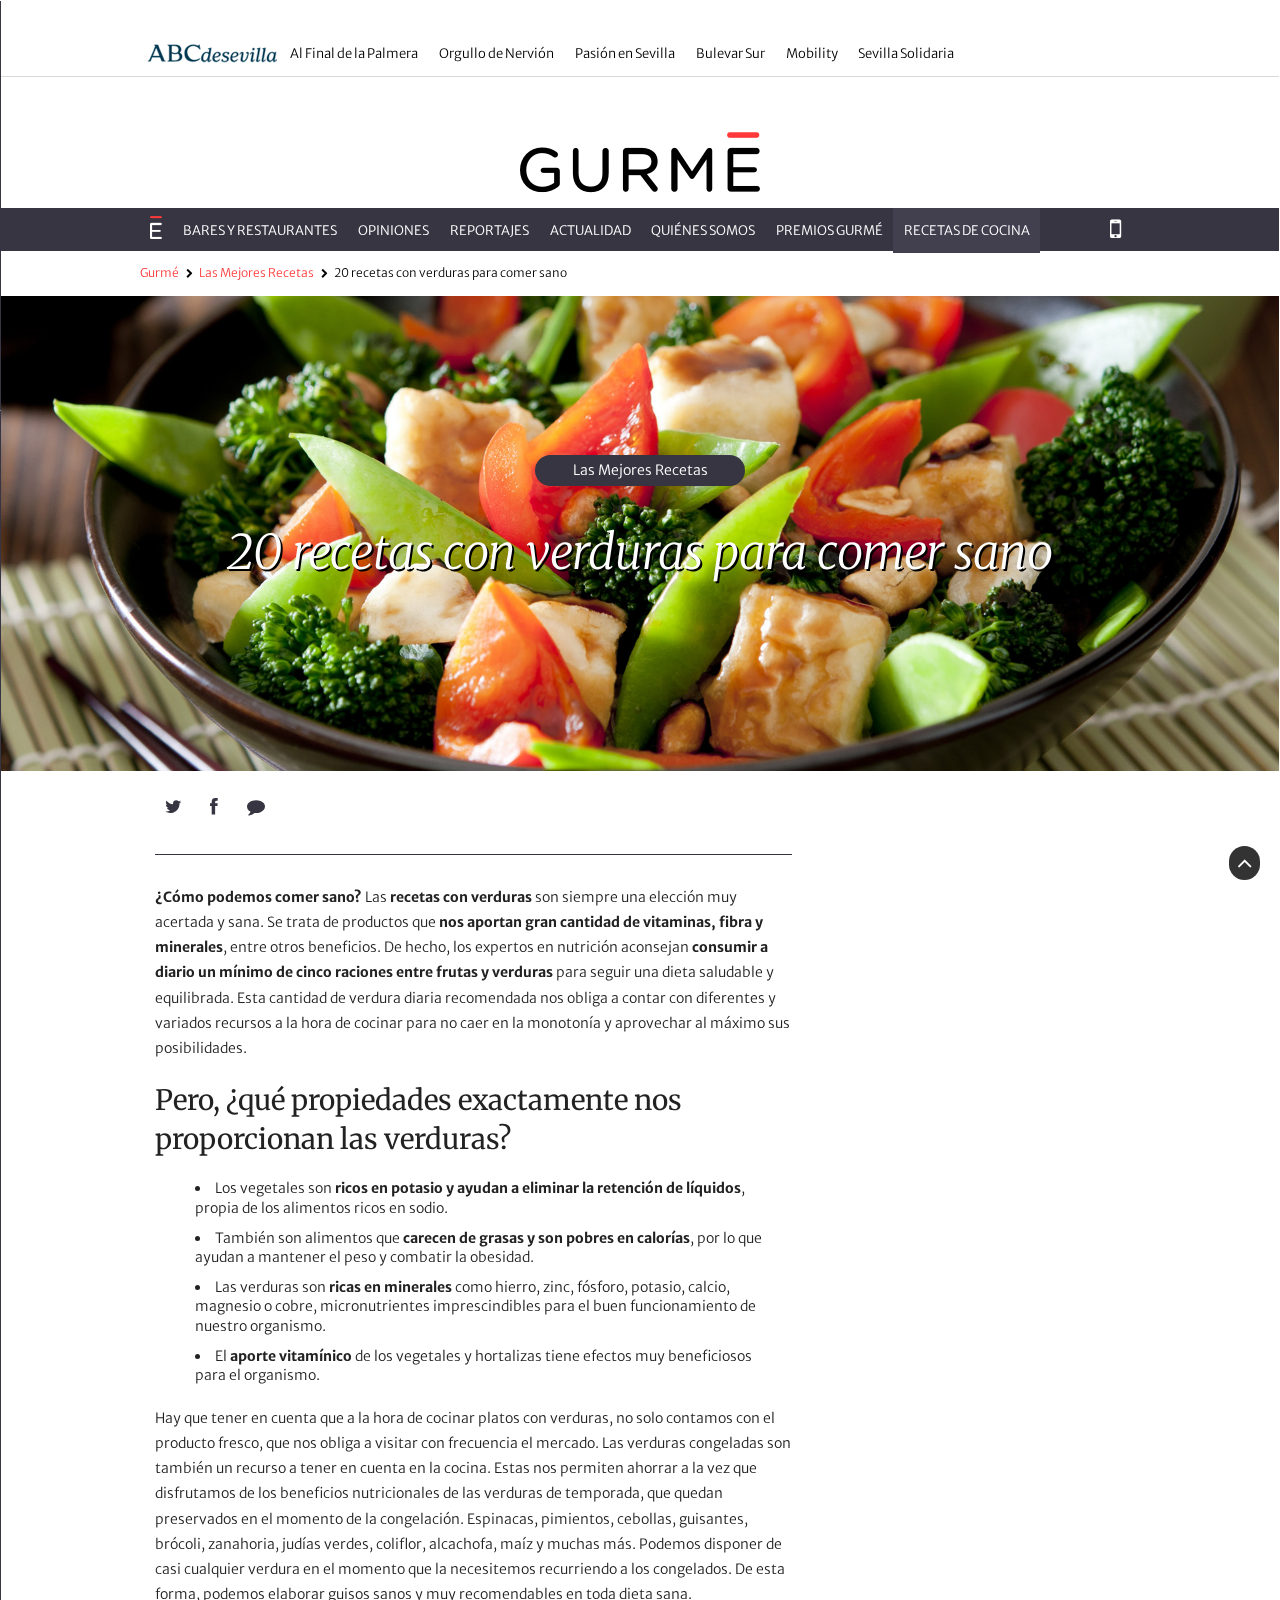
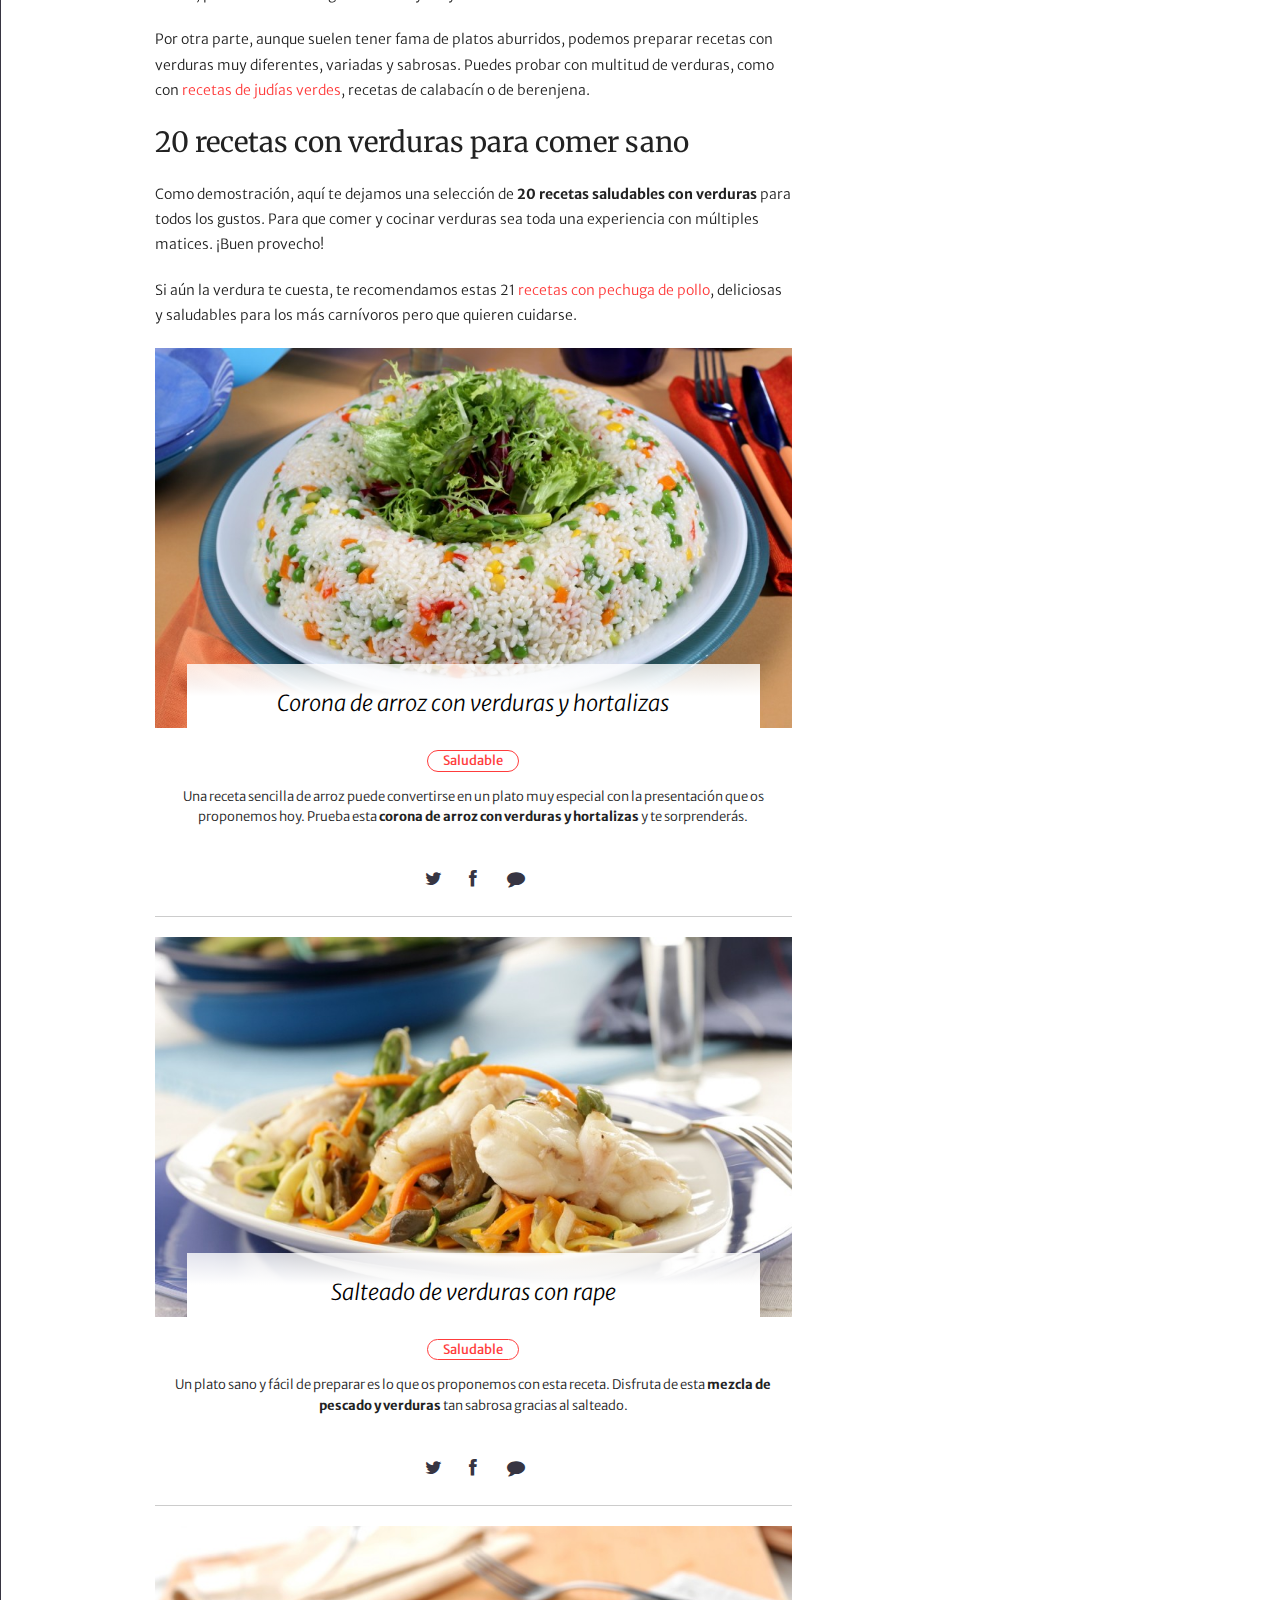
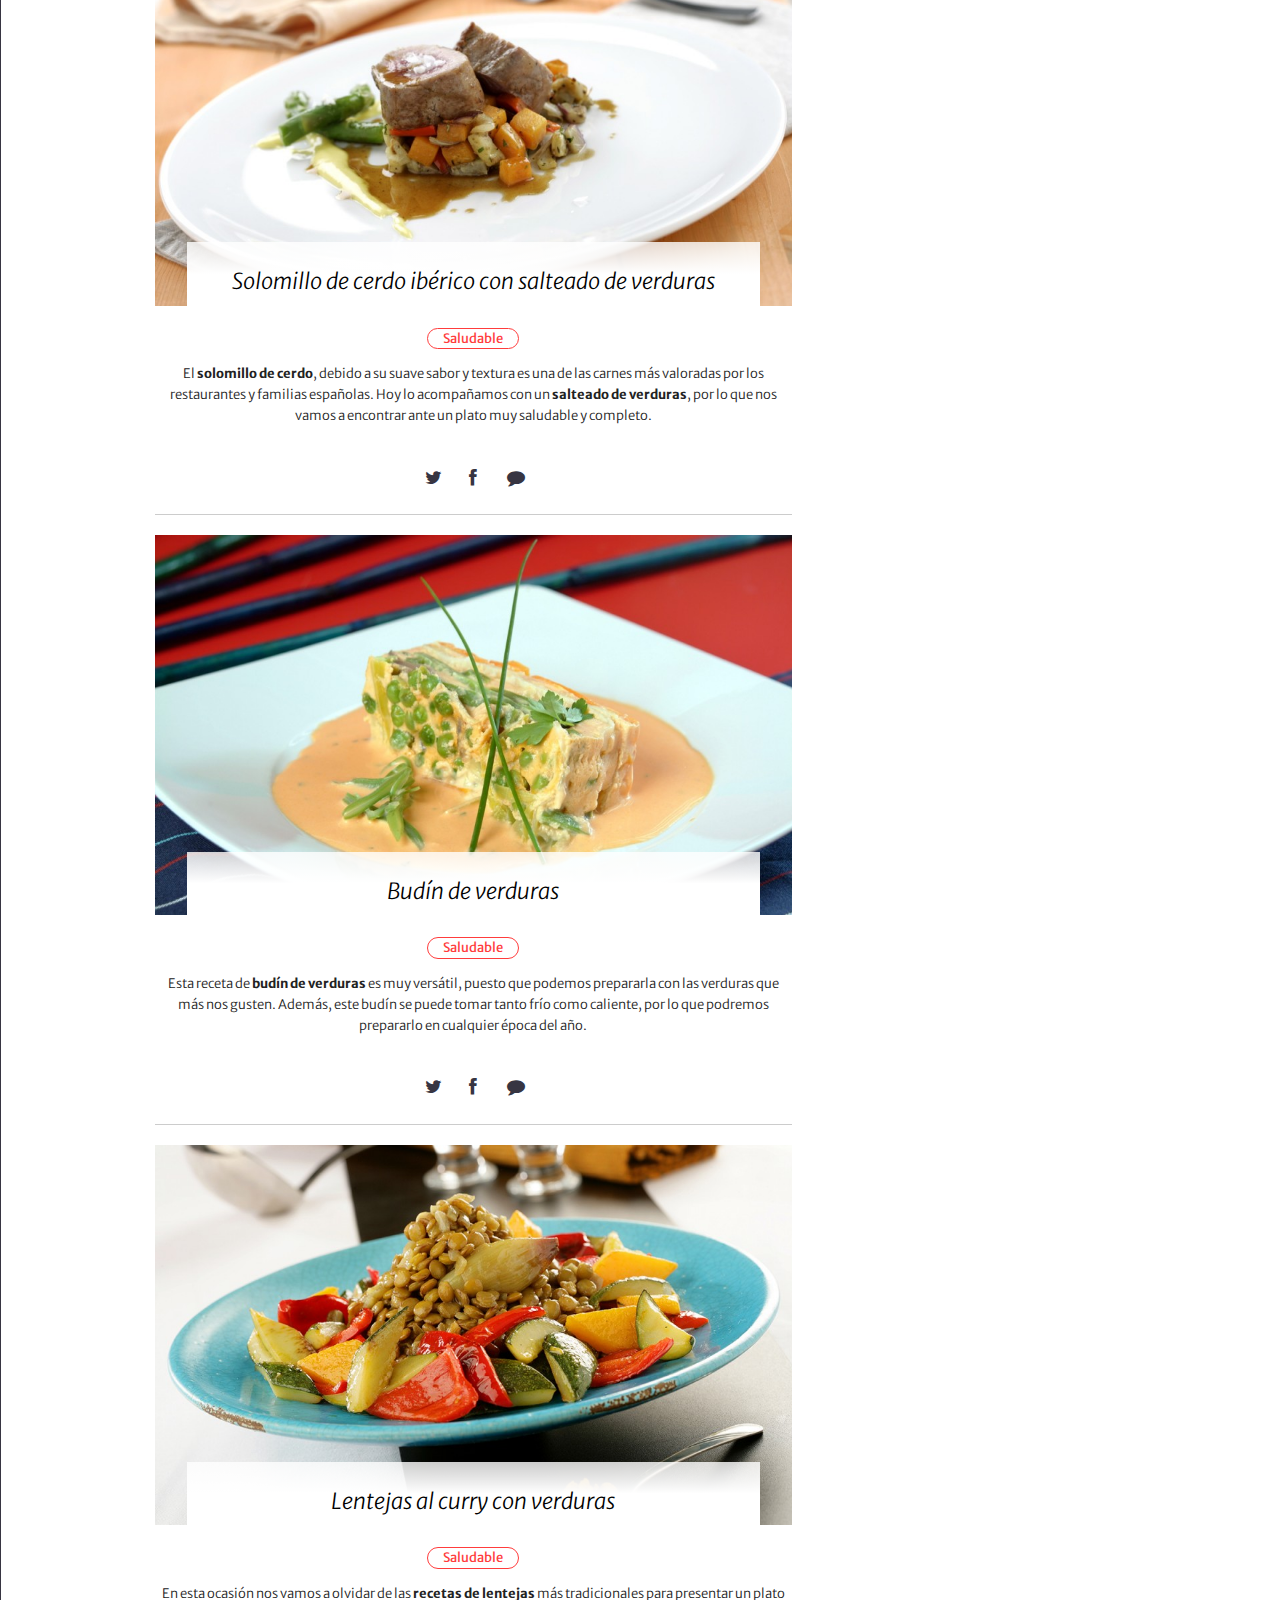
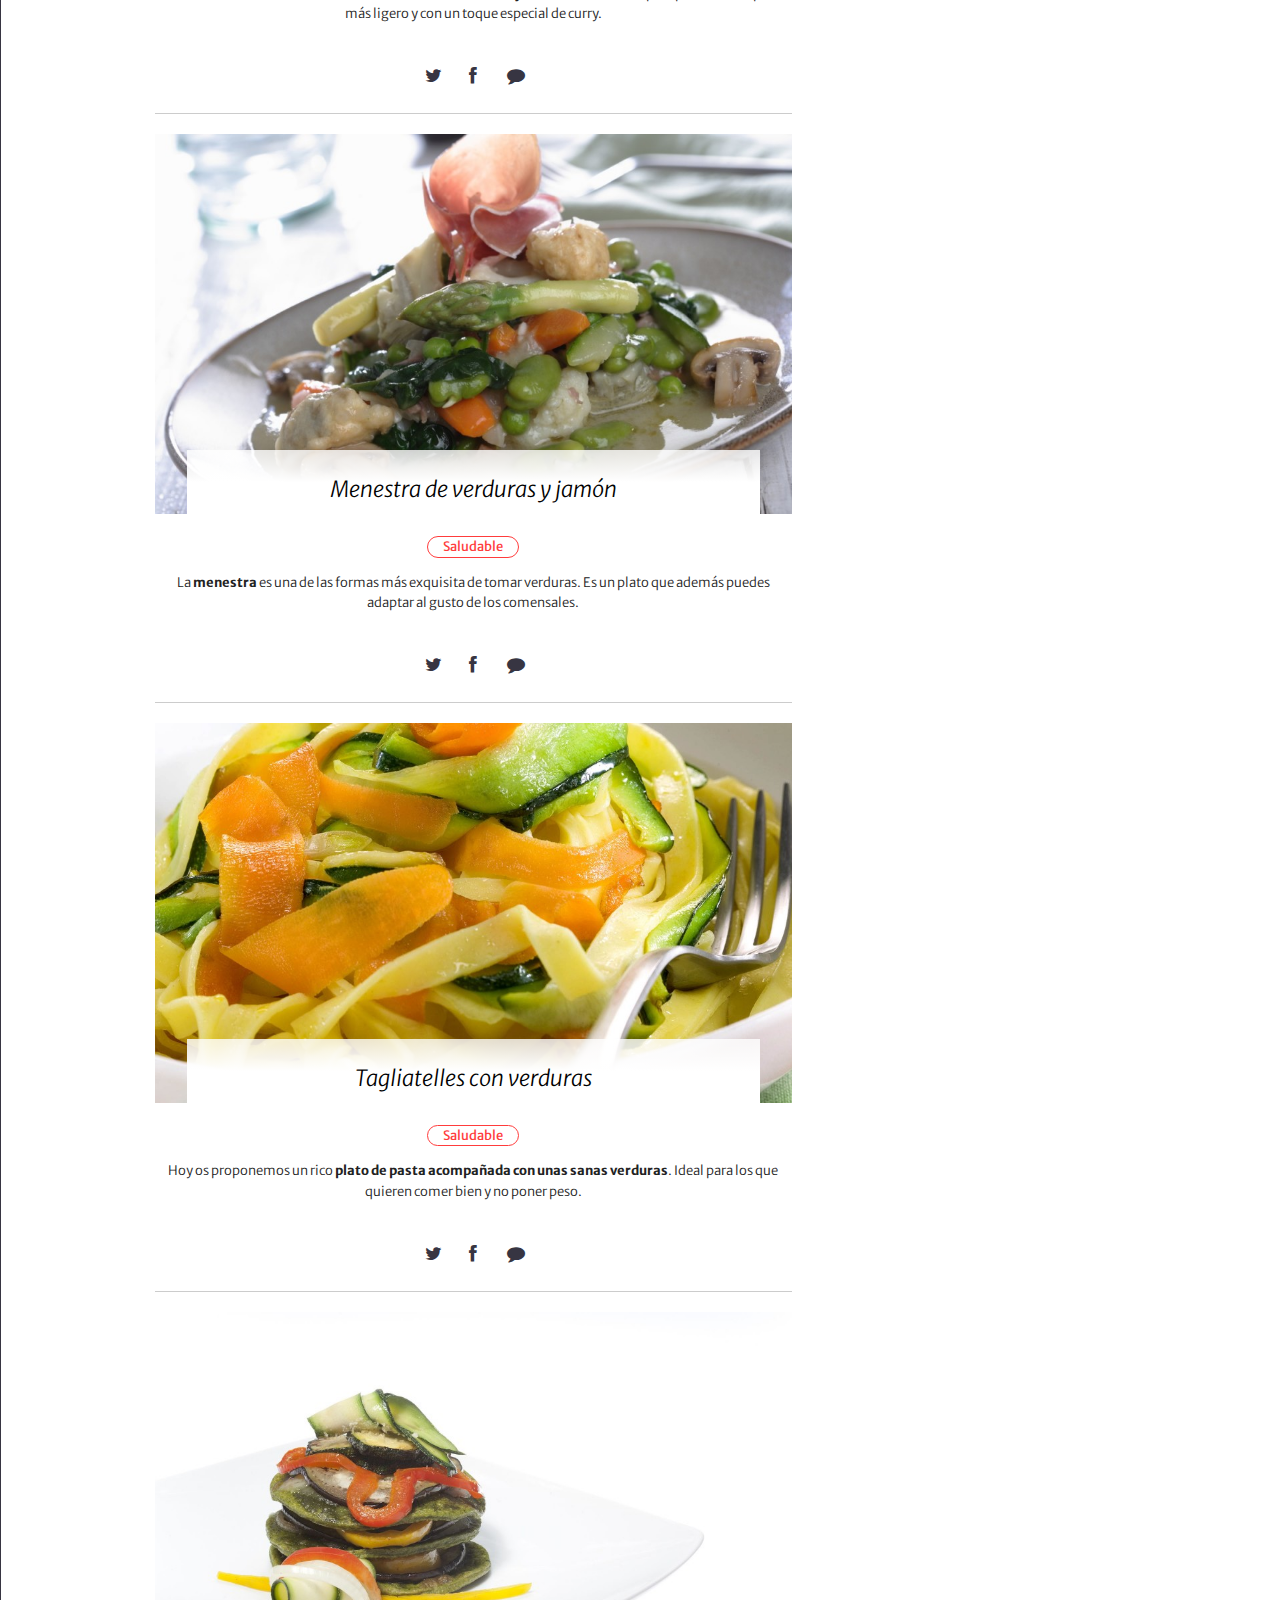
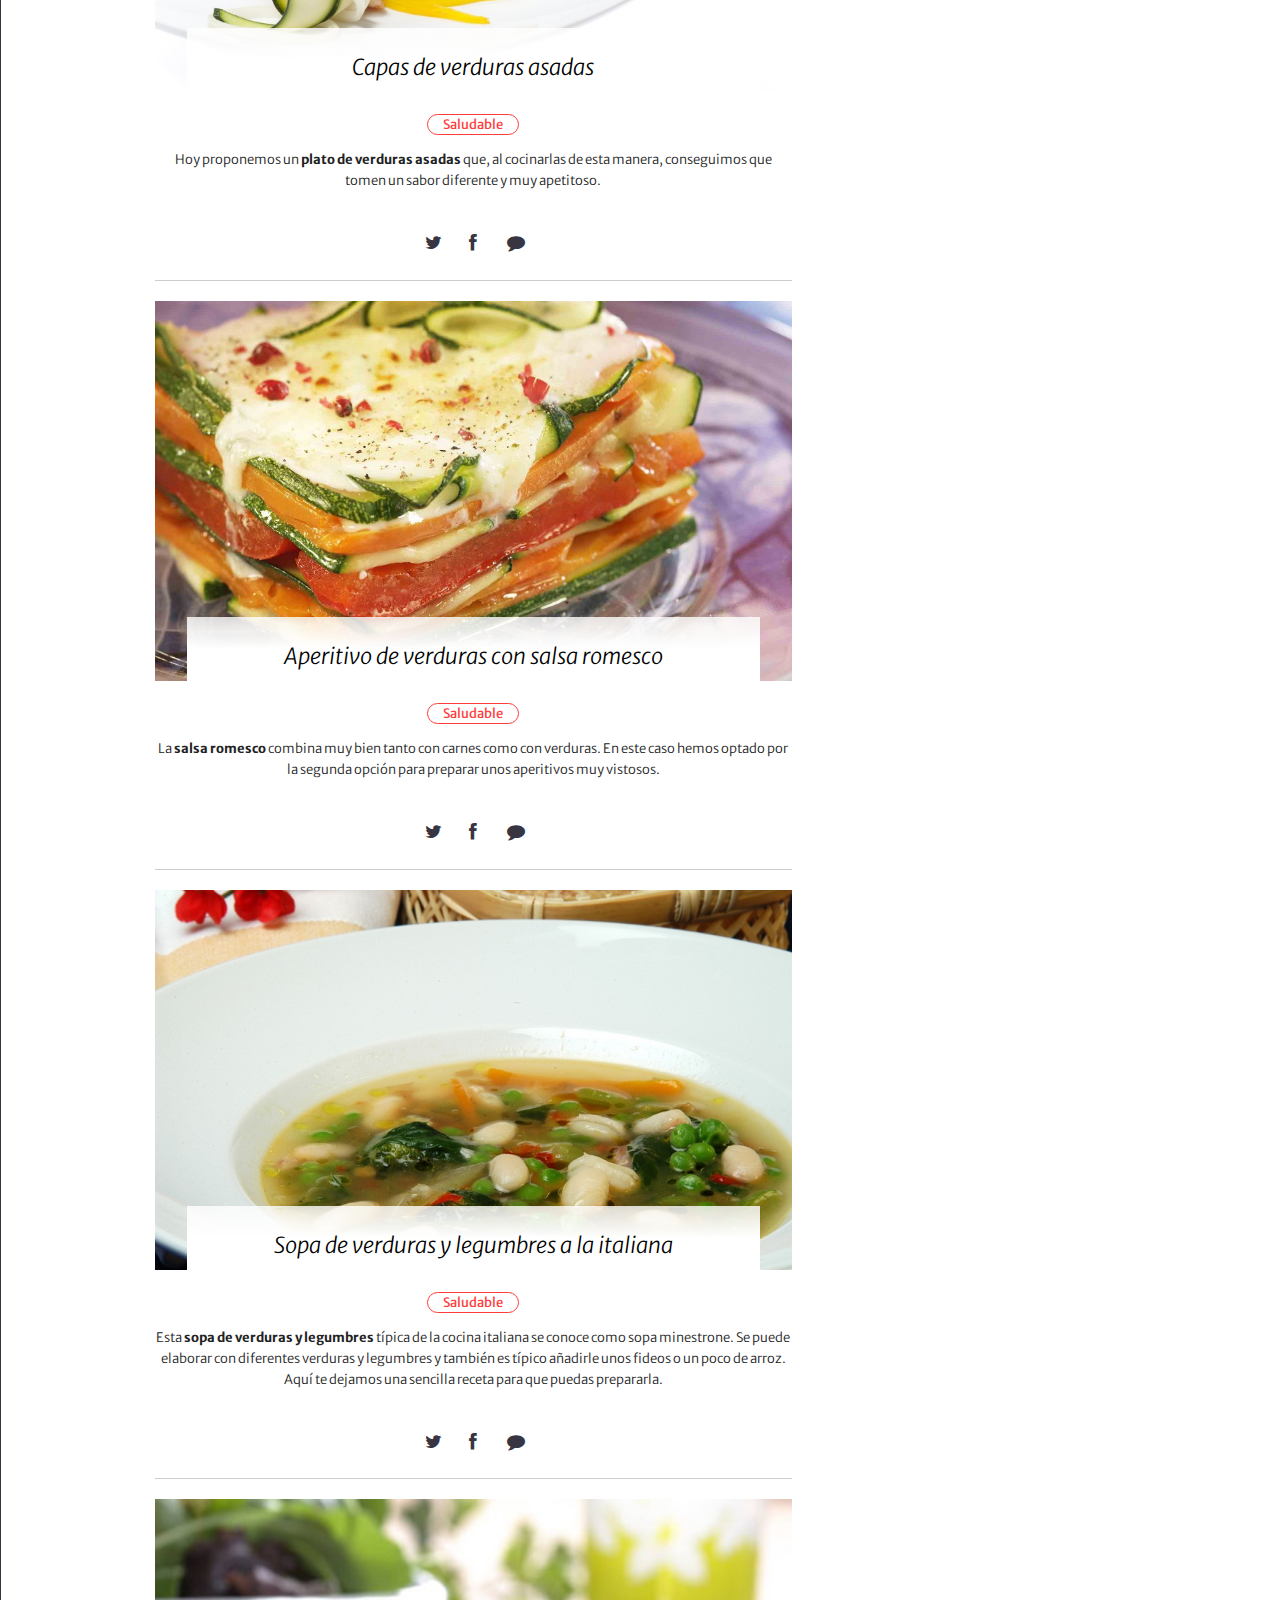
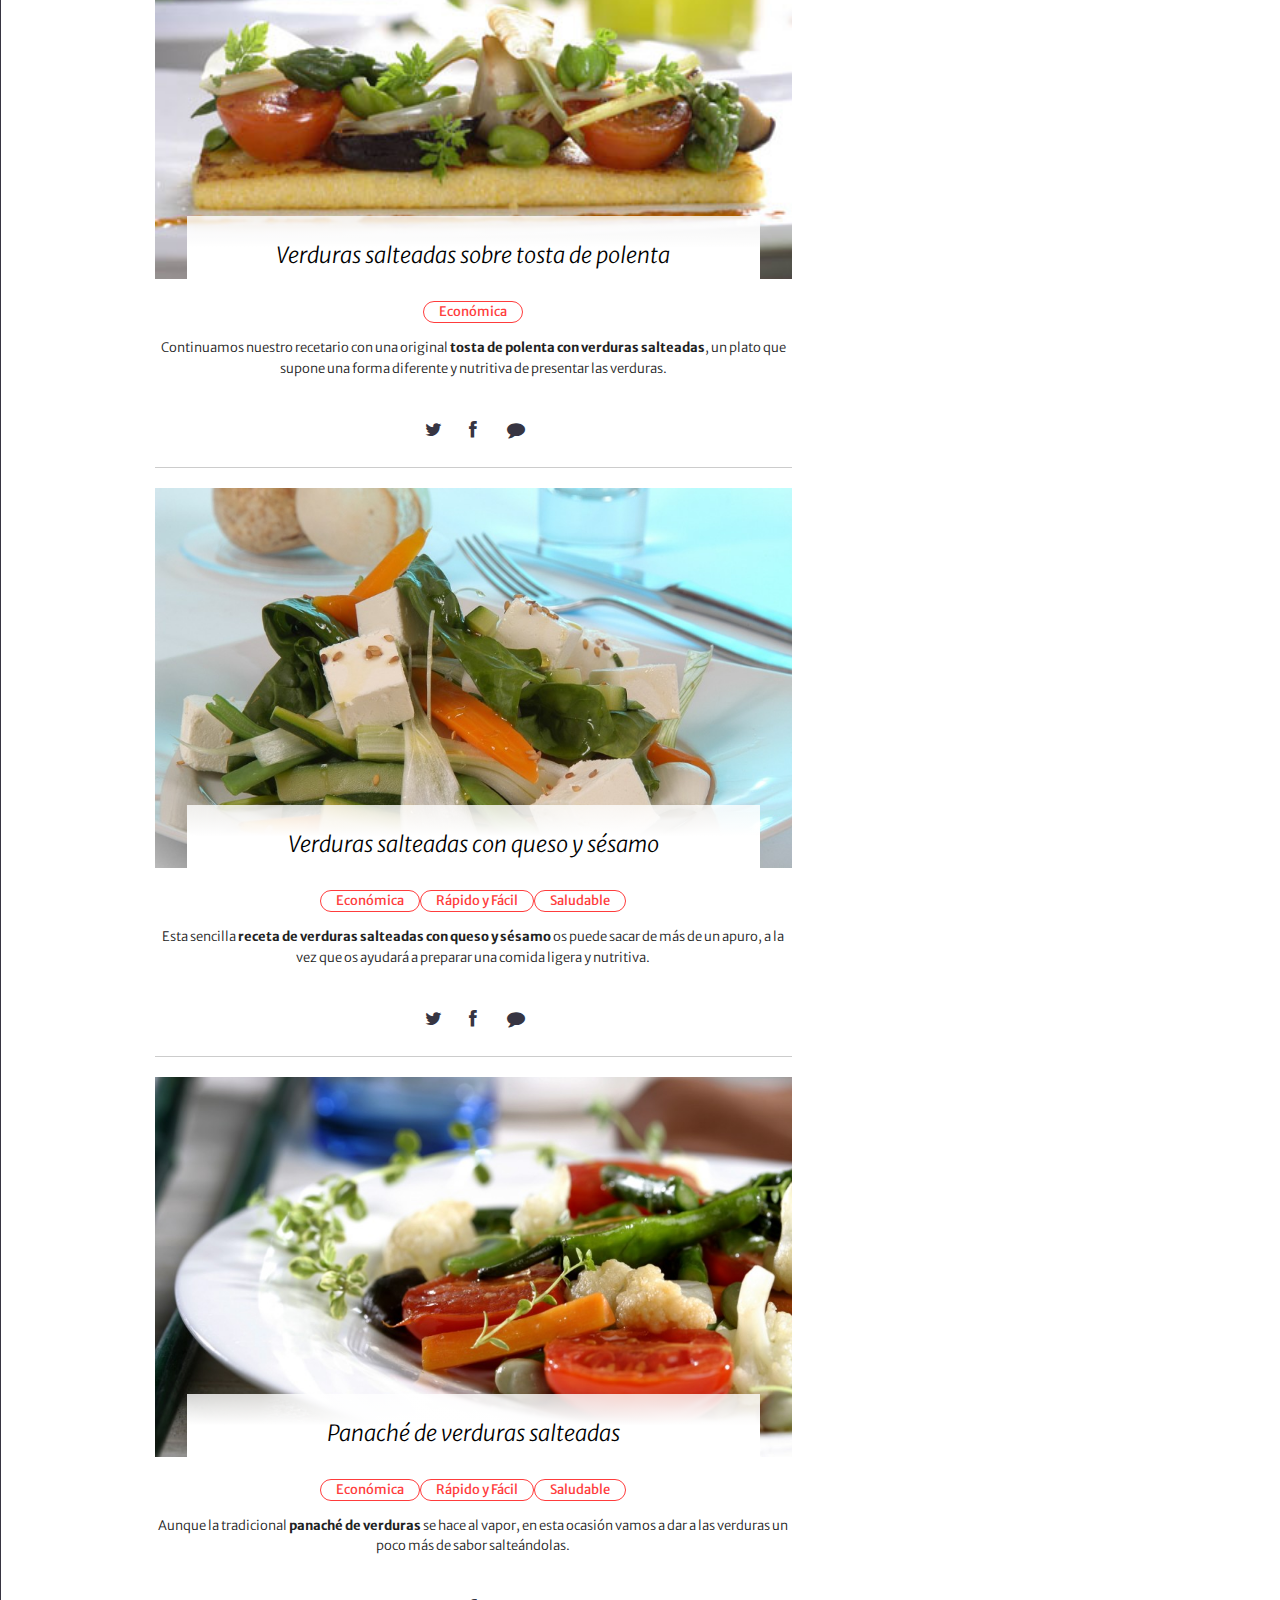
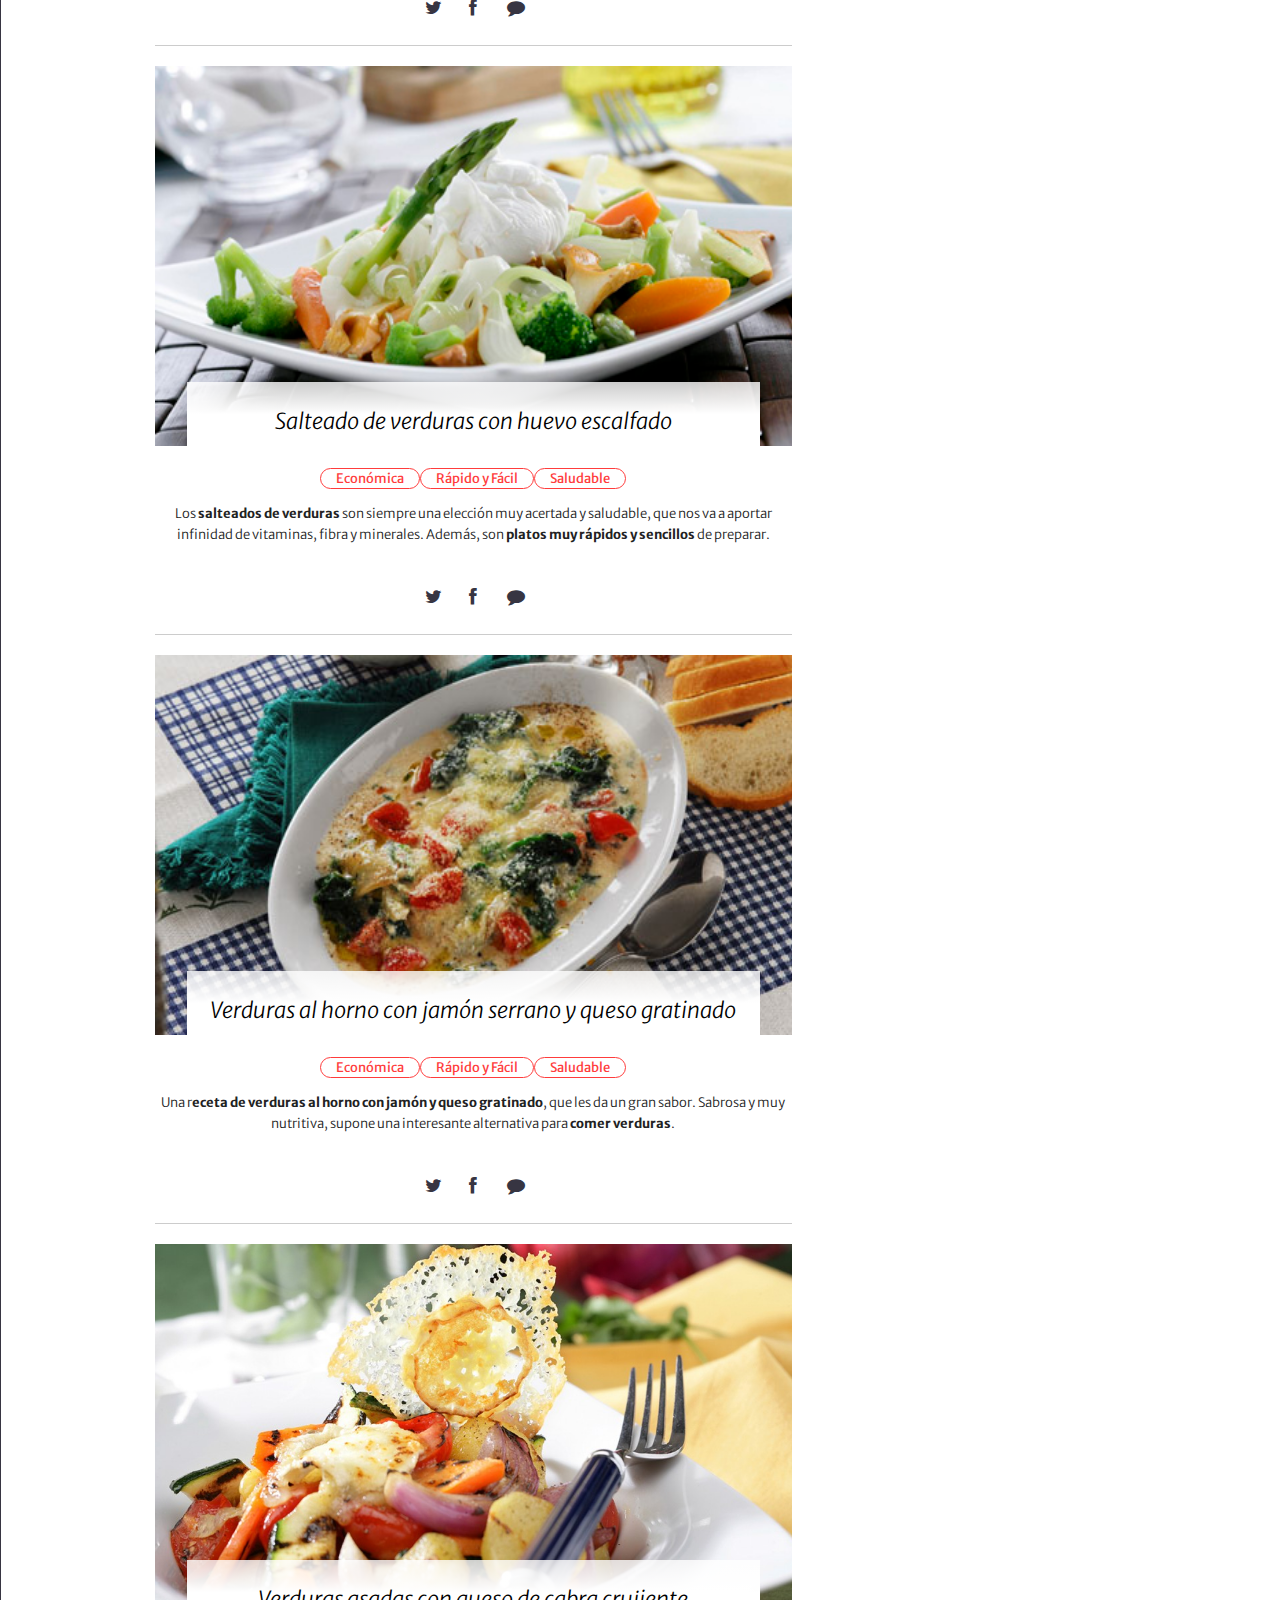
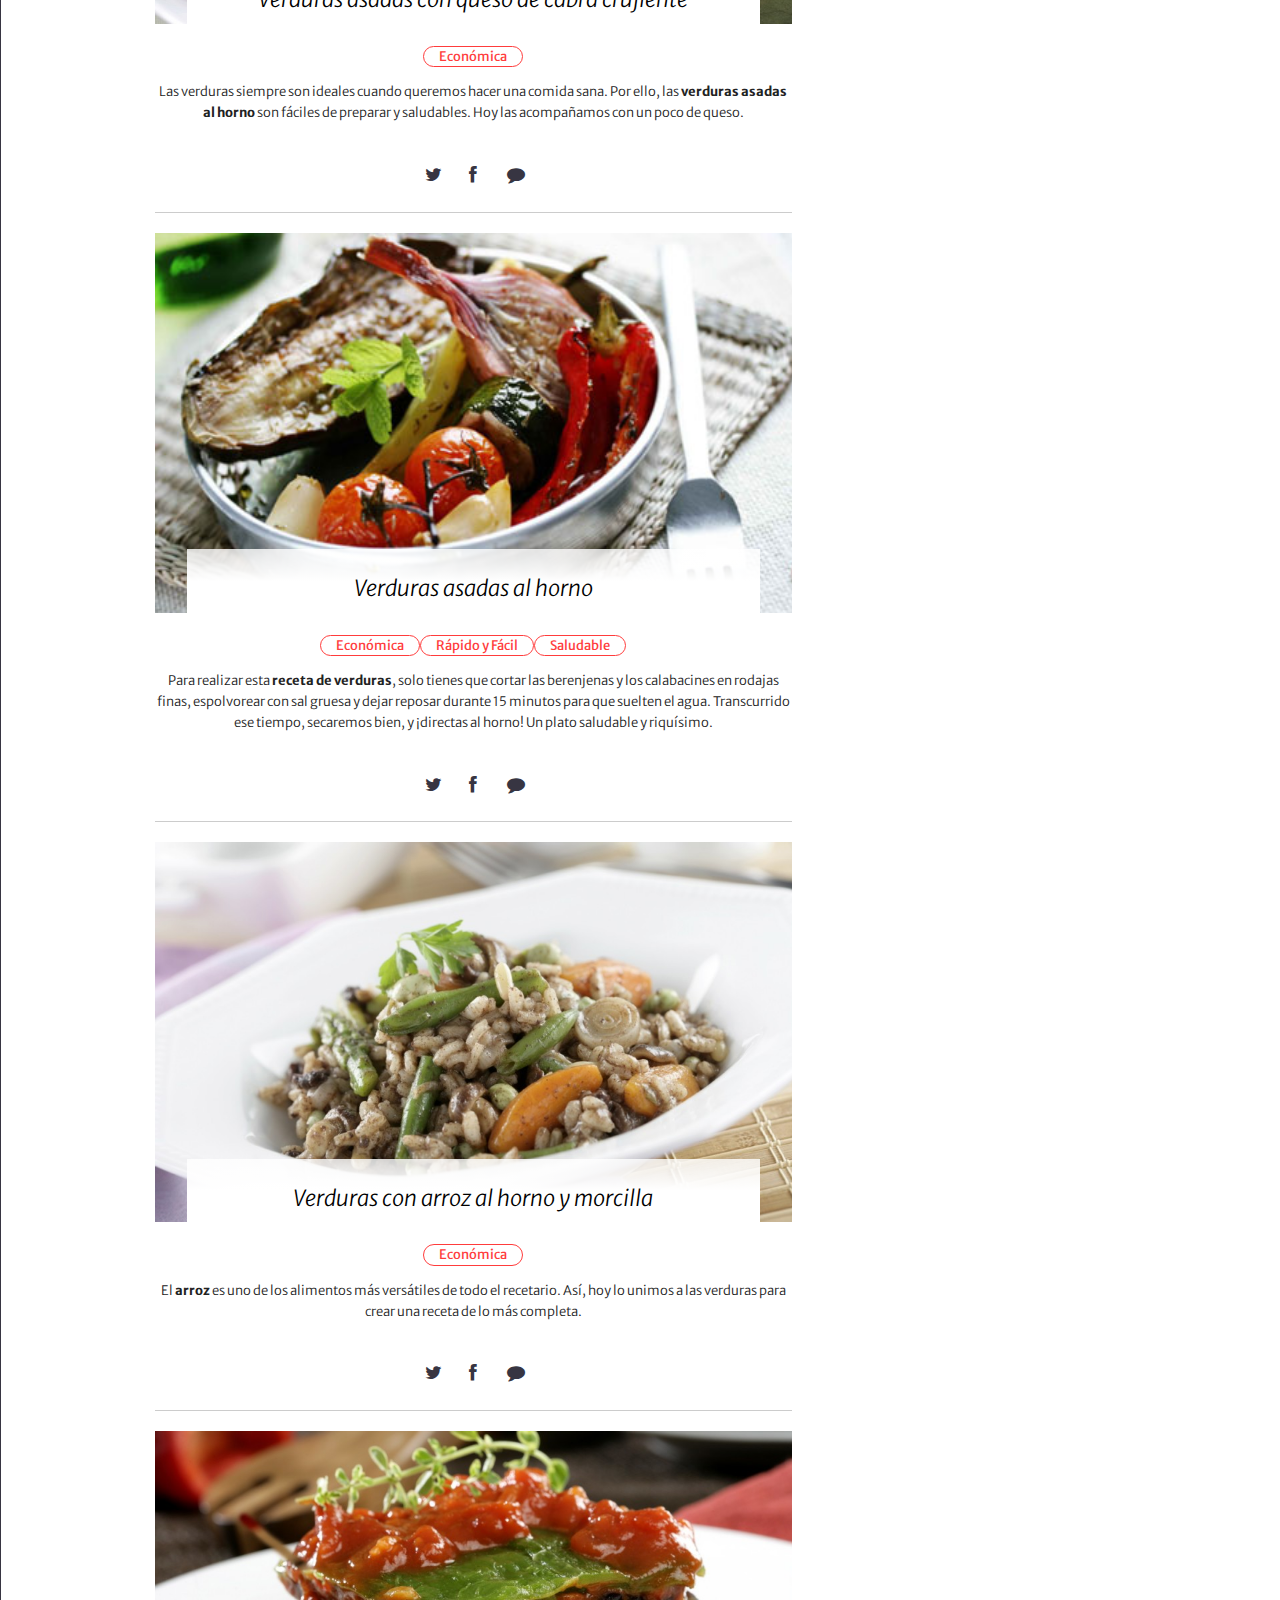
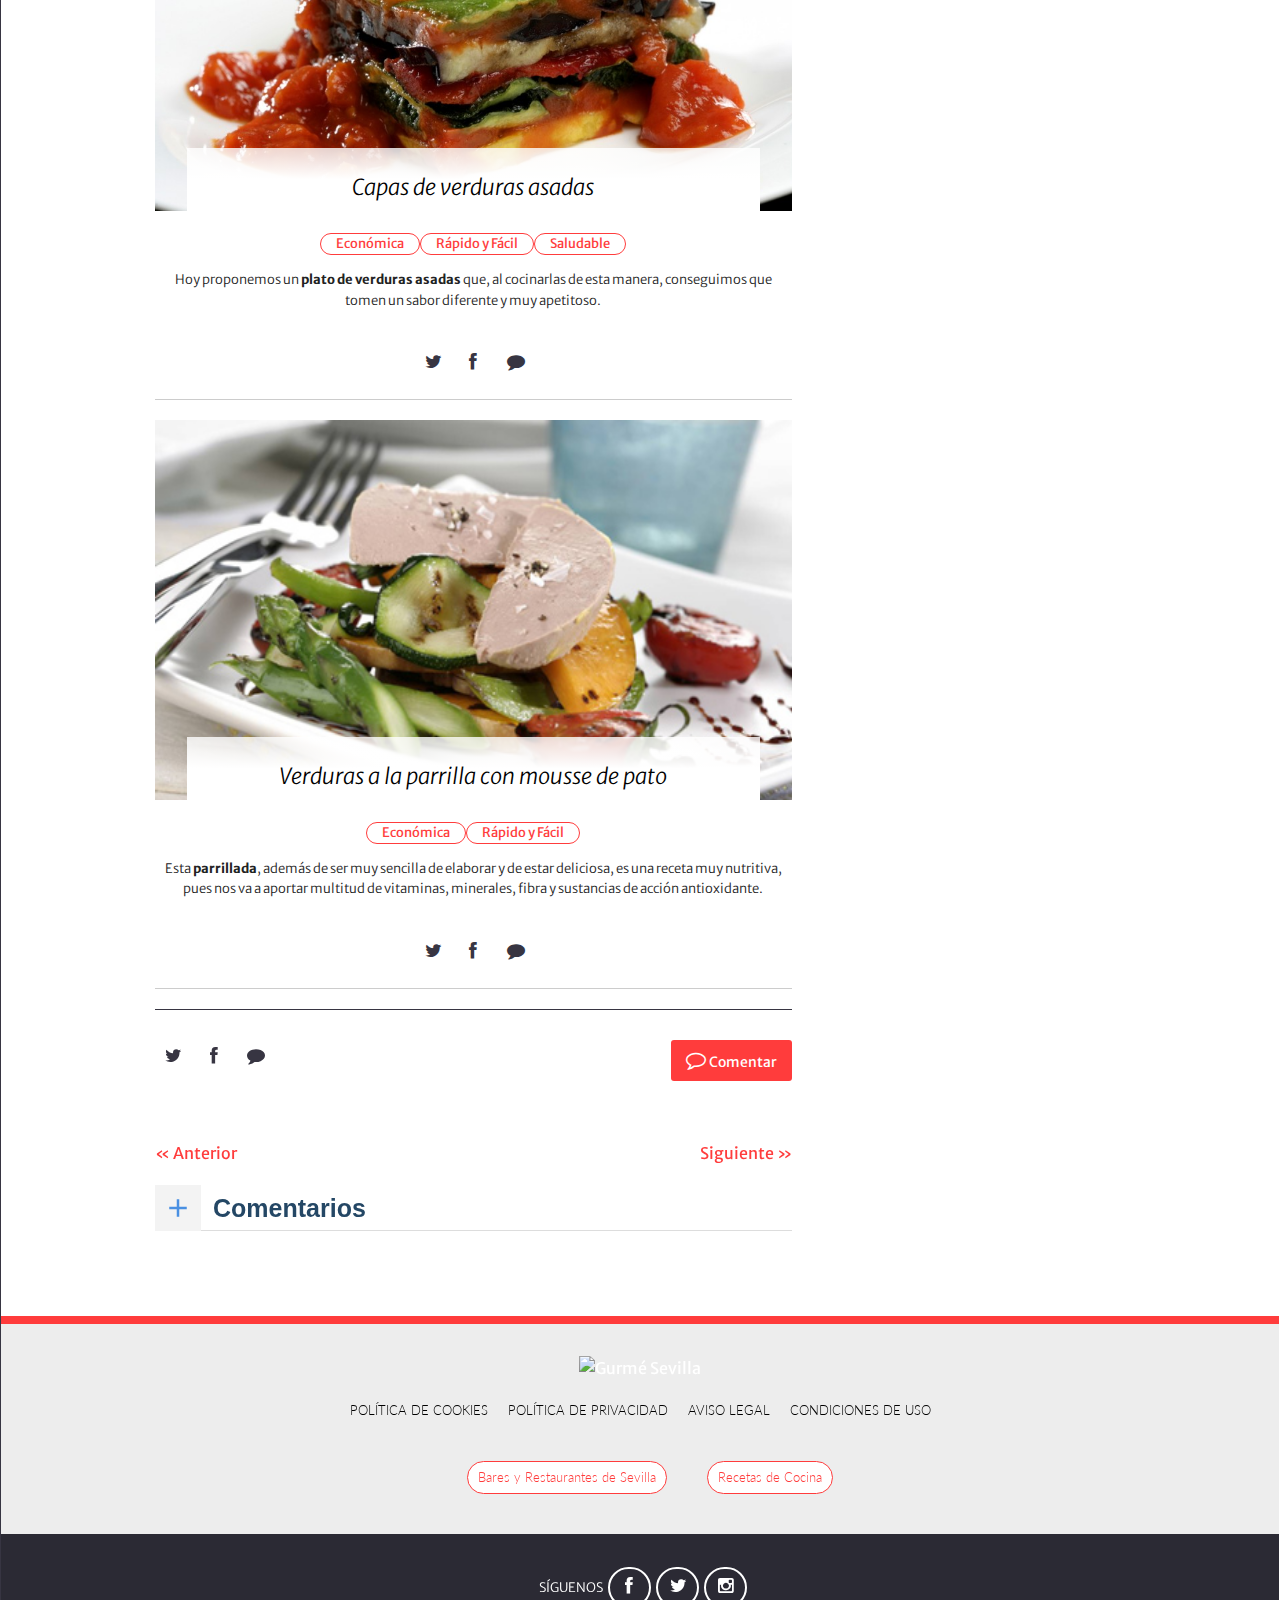
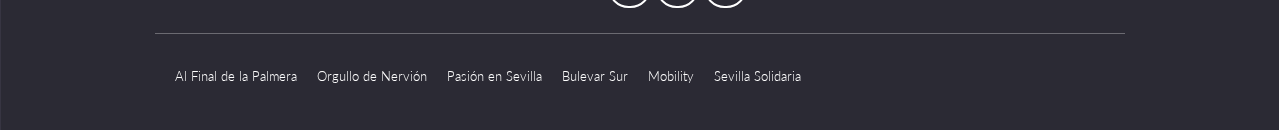
==== index.html @ 9ec2082e "Add files via upload" ====
<!doctype html>
<html class="no-js" lang="es-ES" prefix="og: http://ogp.me/ns#">
	<head>
		<meta charset="UTF-8"><script type="text/javascript">(window.NREUM||(NREUM={})).loader_config={xpid:"VQcDVFBRCRAEU1BUAwICUVc=",licenseKey:"c72ce647f9",applicationID:"471643573"};window.NREUM||(NREUM={}),__nr_require=function(t,e,n){function r(n){if(!e[n]){var i=e[n]={exports:{}};t[n][0].call(i.exports,function(e){var i=t[n][1][e];return r(i||e)},i,i.exports)}return e[n].exports}if("function"==typeof __nr_require)return __nr_require;for(var i=0;i<n.length;i++)r(n[i]);return r}({1:[function(t,e,n){function r(t){try{s.console&&console.log(t)}catch(e){}}var i,o=t("ee"),a=t(25),s={};try{i=localStorage.getItem("__nr_flags").split(","),console&&"function"==typeof console.log&&(s.console=!0,i.indexOf("dev")!==-1&&(s.dev=!0),i.indexOf("nr_dev")!==-1&&(s.nrDev=!0))}catch(c){}s.nrDev&&o.on("internal-error",function(t){r(t.stack)}),s.dev&&o.on("fn-err",function(t,e,n){r(n.stack)}),s.dev&&(r("NR AGENT IN DEVELOPMENT MODE"),r("flags: "+a(s,function(t,e){return t}).join(", ")))},{}],2:[function(t,e,n){function r(t,e,n,r,s){try{p?p-=1:i(s||new UncaughtException(t,e,n),!0)}catch(f){try{o("ierr",[f,c.now(),!0])}catch(d){}}return"function"==typeof u&&u.apply(this,a(arguments))}function UncaughtException(t,e,n){this.message=t||"Uncaught error with no additional information",this.sourceURL=e,this.line=n}function i(t,e){var n=e?null:c.now();o("err",[t,n])}var o=t("handle"),a=t(26),s=t("ee"),c=t("loader"),f=t("gos"),u=window.onerror,d=!1,l="nr@seenError";if(!c.disabled){var p=0;c.features.err=!0,t(1),window.onerror=r;try{throw new Error}catch(h){"stack"in h&&(t(9),t(8),"addEventListener"in window&&t(5),c.xhrWrappable&&t(10),d=!0)}s.on("fn-start",function(t,e,n){d&&(p+=1)}),s.on("fn-err",function(t,e,n){d&&!n[l]&&(f(n,l,function(){return!0}),this.thrown=!0,i(n))}),s.on("fn-end",function(){d&&!this.thrown&&p>0&&(p-=1)}),s.on("internal-error",function(t){o("ierr",[t,c.now(),!0])})}},{}],3:[function(t,e,n){var r=t("loader");r.disabled||(r.features.ins=!0)},{}],4:[function(t,e,n){function r(t){}if(window.performance&&window.performance.timing&&window.performance.getEntriesByType){var i=t("ee"),o=t("handle"),a=t(9),s=t(8),c="learResourceTimings",f="addEventListener",u="resourcetimingbufferfull",d="bstResource",l="resource",p="-start",h="-end",m="fn"+p,w="fn"+h,v="bstTimer",g="pushState",y=t("loader");if(!y.disabled){y.features.stn=!0,t(7),"addEventListener"in window&&t(5);var x=NREUM.o.EV;i.on(m,function(t,e){var n=t[0];n instanceof x&&(this.bstStart=y.now())}),i.on(w,function(t,e){var n=t[0];n instanceof x&&o("bst",[n,e,this.bstStart,y.now()])}),a.on(m,function(t,e,n){this.bstStart=y.now(),this.bstType=n}),a.on(w,function(t,e){o(v,[e,this.bstStart,y.now(),this.bstType])}),s.on(m,function(){this.bstStart=y.now()}),s.on(w,function(t,e){o(v,[e,this.bstStart,y.now(),"requestAnimationFrame"])}),i.on(g+p,function(t){this.time=y.now(),this.startPath=location.pathname+location.hash}),i.on(g+h,function(t){o("bstHist",[location.pathname+location.hash,this.startPath,this.time])}),f in window.performance&&(window.performance["c"+c]?window.performance[f](u,function(t){o(d,[window.performance.getEntriesByType(l)]),window.performance["c"+c]()},!1):window.performance[f]("webkit"+u,function(t){o(d,[window.performance.getEntriesByType(l)]),window.performance["webkitC"+c]()},!1)),document[f]("scroll",r,{passive:!0}),document[f]("keypress",r,!1),document[f]("click",r,!1)}}},{}],5:[function(t,e,n){function r(t){for(var e=t;e&&!e.hasOwnProperty(u);)e=Object.getPrototypeOf(e);e&&i(e)}function i(t){s.inPlace(t,[u,d],"-",o)}function o(t,e){return t[1]}var a=t("ee").get("events"),s=t("wrap-function")(a,!0),c=t("gos"),f=XMLHttpRequest,u="addEventListener",d="removeEventListener";e.exports=a,"getPrototypeOf"in Object?(r(document),r(window),r(f.prototype)):f.prototype.hasOwnProperty(u)&&(i(window),i(f.prototype)),a.on(u+"-start",function(t,e){var n=t[1],r=c(n,"nr@wrapped",function(){function t(){if("function"==typeof n.handleEvent)return n.handleEvent.apply(n,arguments)}var e={object:t,"function":n}[typeof n];return e?s(e,"fn-",null,e.name||"anonymous"):n});this.wrapped=t[1]=r}),a.on(d+"-start",function(t){t[1]=this.wrapped||t[1]})},{}],6:[function(t,e,n){function r(t,e,n){var r=t[e];"function"==typeof r&&(t[e]=function(){var t=o(arguments),e={};i.emit(n+"before-start",[t],e);var a;e[m]&&e[m].dt&&(a=e[m].dt);var s=r.apply(this,t);return i.emit(n+"start",[t,a],s),s.then(function(t){return i.emit(n+"end",[null,t],s),t},function(t){throw i.emit(n+"end",[t],s),t})})}var i=t("ee").get("fetch"),o=t(26),a=t(25);e.exports=i;var s=window,c="fetch-",f=c+"body-",u=["arrayBuffer","blob","json","text","formData"],d=s.Request,l=s.Response,p=s.fetch,h="prototype",m="nr@context";d&&l&&p&&(a(u,function(t,e){r(d[h],e,f),r(l[h],e,f)}),r(s,"fetch",c),i.on(c+"end",function(t,e){var n=this;if(e){var r=e.headers.get("content-length");null!==r&&(n.rxSize=r),i.emit(c+"done",[null,e],n)}else i.emit(c+"done",[t],n)}))},{}],7:[function(t,e,n){var r=t("ee").get("history"),i=t("wrap-function")(r);e.exports=r;var o=window.history&&window.history.constructor&&window.history.constructor.prototype,a=window.history;o&&o.pushState&&o.replaceState&&(a=o),i.inPlace(a,["pushState","replaceState"],"-")},{}],8:[function(t,e,n){var r=t("ee").get("raf"),i=t("wrap-function")(r),o="equestAnimationFrame";e.exports=r,i.inPlace(window,["r"+o,"mozR"+o,"webkitR"+o,"msR"+o],"raf-"),r.on("raf-start",function(t){t[0]=i(t[0],"fn-")})},{}],9:[function(t,e,n){function r(t,e,n){t[0]=a(t[0],"fn-",null,n)}function i(t,e,n){this.method=n,this.timerDuration=isNaN(t[1])?0:+t[1],t[0]=a(t[0],"fn-",this,n)}var o=t("ee").get("timer"),a=t("wrap-function")(o),s="setTimeout",c="setInterval",f="clearTimeout",u="-start",d="-";e.exports=o,a.inPlace(window,[s,"setImmediate"],s+d),a.inPlace(window,[c],c+d),a.inPlace(window,[f,"clearImmediate"],f+d),o.on(c+u,r),o.on(s+u,i)},{}],10:[function(t,e,n){function r(t,e){d.inPlace(e,["onreadystatechange"],"fn-",s)}function i(){var t=this,e=u.context(t);t.readyState>3&&!e.resolved&&(e.resolved=!0,u.emit("xhr-resolved",[],t)),d.inPlace(t,g,"fn-",s)}function o(t){y.push(t),h&&(b?b.then(a):w?w(a):(E=-E,R.data=E))}function a(){for(var t=0;t<y.length;t++)r([],y[t]);y.length&&(y=[])}function s(t,e){return e}function c(t,e){for(var n in t)e[n]=t[n];return e}t(5);var f=t("ee"),u=f.get("xhr"),d=t("wrap-function")(u),l=NREUM.o,p=l.XHR,h=l.MO,m=l.PR,w=l.SI,v="readystatechange",g=["onload","onerror","onabort","onloadstart","onloadend","onprogress","ontimeout"],y=[];e.exports=u;var x=window.XMLHttpRequest=function(t){var e=new p(t);try{u.emit("new-xhr",[e],e),e.addEventListener(v,i,!1)}catch(n){try{u.emit("internal-error",[n])}catch(r){}}return e};if(c(p,x),x.prototype=p.prototype,d.inPlace(x.prototype,["open","send"],"-xhr-",s),u.on("send-xhr-start",function(t,e){r(t,e),o(e)}),u.on("open-xhr-start",r),h){var b=m&&m.resolve();if(!w&&!m){var E=1,R=document.createTextNode(E);new h(a).observe(R,{characterData:!0})}}else f.on("fn-end",function(t){t[0]&&t[0].type===v||a()})},{}],11:[function(t,e,n){function r(t){if(!s(t))return null;var e=window.NREUM;if(!e.loader_config)return null;var n=(e.loader_config.accountID||"").toString()||null,r=(e.loader_config.agentID||"").toString()||null,f=(e.loader_config.trustKey||"").toString()||null;if(!n||!r)return null;var h=p.generateSpanId(),m=p.generateTraceId(),w=Date.now(),v={spanId:h,traceId:m,timestamp:w};return(t.sameOrigin||c(t)&&l())&&(v.traceContextParentHeader=i(h,m),v.traceContextStateHeader=o(h,w,n,r,f)),(t.sameOrigin&&!u()||!t.sameOrigin&&c(t)&&d())&&(v.newrelicHeader=a(h,m,w,n,r,f)),v}function i(t,e){return"00-"+e+"-"+t+"-01"}function o(t,e,n,r,i){var o=0,a="",s=1,c="",f="";return i+"@nr="+o+"-"+s+"-"+n+"-"+r+"-"+t+"-"+a+"-"+c+"-"+f+"-"+e}function a(t,e,n,r,i,o){var a="btoa"in window&&"function"==typeof window.btoa;if(!a)return null;var s={v:[0,1],d:{ty:"Browser",ac:r,ap:i,id:t,tr:e,ti:n}};return o&&r!==o&&(s.d.tk=o),btoa(JSON.stringify(s))}function s(t){return f()&&c(t)}function c(t){var e=!1,n={};if("init"in NREUM&&"distributed_tracing"in NREUM.init&&(n=NREUM.init.distributed_tracing),t.sameOrigin)e=!0;else if(n.allowed_origins instanceof Array)for(var r=0;r<n.allowed_origins.length;r++){var i=h(n.allowed_origins[r]);if(t.hostname===i.hostname&&t.protocol===i.protocol&&t.port===i.port){e=!0;break}}return e}function f(){return"init"in NREUM&&"distributed_tracing"in NREUM.init&&!!NREUM.init.distributed_tracing.enabled}function u(){return"init"in NREUM&&"distributed_tracing"in NREUM.init&&!!NREUM.init.distributed_tracing.exclude_newrelic_header}function d(){return"init"in NREUM&&"distributed_tracing"in NREUM.init&&NREUM.init.distributed_tracing.cors_use_newrelic_header!==!1}function l(){return"init"in NREUM&&"distributed_tracing"in NREUM.init&&!!NREUM.init.distributed_tracing.cors_use_tracecontext_headers}var p=t(22),h=t(13);e.exports={generateTracePayload:r,shouldGenerateTrace:s}},{}],12:[function(t,e,n){function r(t){var e=this.params,n=this.metrics;if(!this.ended){this.ended=!0;for(var r=0;r<l;r++)t.removeEventListener(d[r],this.listener,!1);e.aborted||(n.duration=a.now()-this.startTime,this.loadCaptureCalled||4!==t.readyState?null==e.status&&(e.status=0):o(this,t),n.cbTime=this.cbTime,u.emit("xhr-done",[t],t),s("xhr",[e,n,this.startTime]))}}function i(t,e){var n=c(e),r=t.params;r.host=n.hostname+":"+n.port,r.pathname=n.pathname,t.parsedOrigin=n,t.sameOrigin=n.sameOrigin}function o(t,e){t.params.status=e.status;var n=w(e,t.lastSize);if(n&&(t.metrics.rxSize=n),t.sameOrigin){var r=e.getResponseHeader("X-NewRelic-App-Data");r&&(t.params.cat=r.split(", ").pop())}t.loadCaptureCalled=!0}var a=t("loader");if(a.xhrWrappable&&!a.disabled){var s=t("handle"),c=t(13),f=t(11).generateTracePayload,u=t("ee"),d=["load","error","abort","timeout"],l=d.length,p=t("id"),h=t(18),m=t(17),w=t(14),v=NREUM.o.REQ,g=window.XMLHttpRequest;a.features.xhr=!0,t(10),t(6),u.on("new-xhr",function(t){var e=this;e.totalCbs=0,e.called=0,e.cbTime=0,e.end=r,e.ended=!1,e.xhrGuids={},e.lastSize=null,e.loadCaptureCalled=!1,e.params=this.params||{},e.metrics=this.metrics||{},t.addEventListener("load",function(n){o(e,t)},!1),h&&(h>34||h<10)||window.opera||t.addEventListener("progress",function(t){e.lastSize=t.loaded},!1)}),u.on("open-xhr-start",function(t){this.params={method:t[0]},i(this,t[1]),this.metrics={}}),u.on("open-xhr-end",function(t,e){"loader_config"in NREUM&&"xpid"in NREUM.loader_config&&this.sameOrigin&&e.setRequestHeader("X-NewRelic-ID",NREUM.loader_config.xpid);var n=f(this.parsedOrigin);if(n){var r=!1;n.newrelicHeader&&(e.setRequestHeader("newrelic",n.newrelicHeader),r=!0),n.traceContextParentHeader&&(e.setRequestHeader("traceparent",n.traceContextParentHeader),n.traceContextStateHeader&&e.setRequestHeader("tracestate",n.traceContextStateHeader),r=!0),r&&(this.dt=n)}}),u.on("send-xhr-start",function(t,e){var n=this.metrics,r=t[0],i=this;if(n&&r){var o=m(r);o&&(n.txSize=o)}this.startTime=a.now(),this.listener=function(t){try{"abort"!==t.type||i.loadCaptureCalled||(i.params.aborted=!0),("load"!==t.type||i.called===i.totalCbs&&(i.onloadCalled||"function"!=typeof e.onload))&&i.end(e)}catch(n){try{u.emit("internal-error",[n])}catch(r){}}};for(var s=0;s<l;s++)e.addEventListener(d[s],this.listener,!1)}),u.on("xhr-cb-time",function(t,e,n){this.cbTime+=t,e?this.onloadCalled=!0:this.called+=1,this.called!==this.totalCbs||!this.onloadCalled&&"function"==typeof n.onload||this.end(n)}),u.on("xhr-load-added",function(t,e){var n=""+p(t)+!!e;this.xhrGuids&&!this.xhrGuids[n]&&(this.xhrGuids[n]=!0,this.totalCbs+=1)}),u.on("xhr-load-removed",function(t,e){var n=""+p(t)+!!e;this.xhrGuids&&this.xhrGuids[n]&&(delete this.xhrGuids[n],this.totalCbs-=1)}),u.on("addEventListener-end",function(t,e){e instanceof g&&"load"===t[0]&&u.emit("xhr-load-added",[t[1],t[2]],e)}),u.on("removeEventListener-end",function(t,e){e instanceof g&&"load"===t[0]&&u.emit("xhr-load-removed",[t[1],t[2]],e)}),u.on("fn-start",function(t,e,n){e instanceof g&&("onload"===n&&(this.onload=!0),("load"===(t[0]&&t[0].type)||this.onload)&&(this.xhrCbStart=a.now()))}),u.on("fn-end",function(t,e){this.xhrCbStart&&u.emit("xhr-cb-time",[a.now()-this.xhrCbStart,this.onload,e],e)}),u.on("fetch-before-start",function(t){function e(t,e){var n=!1;return e.newrelicHeader&&(t.set("newrelic",e.newrelicHeader),n=!0),e.traceContextParentHeader&&(t.set("traceparent",e.traceContextParentHeader),e.traceContextStateHeader&&t.set("tracestate",e.traceContextStateHeader),n=!0),n}var n,r=t[1]||{};"string"==typeof t[0]?n=t[0]:t[0]&&t[0].url?n=t[0].url:window.URL&&t[0]&&t[0]instanceof URL&&(n=t[0].href),n&&(this.parsedOrigin=c(n),this.sameOrigin=this.parsedOrigin.sameOrigin);var i=f(this.parsedOrigin);if(i&&(i.newrelicHeader||i.traceContextParentHeader))if("string"==typeof t[0]||window.URL&&t[0]&&t[0]instanceof URL){var o={};for(var a in r)o[a]=r[a];o.headers=new Headers(r.headers||{}),e(o.headers,i)&&(this.dt=i),t.length>1?t[1]=o:t.push(o)}else t[0]&&t[0].headers&&e(t[0].headers,i)&&(this.dt=i)}),u.on("fetch-start",function(t,e){this.params={},this.metrics={},this.startTime=a.now(),t.length>=1&&(this.target=t[0]),t.length>=2&&(this.opts=t[1]);var n,r=this.opts||{},o=this.target;"string"==typeof o?n=o:"object"==typeof o&&o instanceof v?n=o.url:window.URL&&"object"==typeof o&&o instanceof URL&&(n=o.href),i(this,n);var s=(""+(o&&o instanceof v&&o.method||r.method||"GET")).toUpperCase();this.params.method=s,this.txSize=m(r.body)||0}),u.on("fetch-done",function(t,e){this.params||(this.params={}),this.params.status=e?e.status:0;var n;"string"==typeof this.rxSize&&this.rxSize.length>0&&(n=+this.rxSize);var r={txSize:this.txSize,rxSize:n,duration:a.now()-this.startTime};s("xhr",[this.params,r,this.startTime])})}},{}],13:[function(t,e,n){var r={};e.exports=function(t){if(t in r)return r[t];var e=document.createElement("a"),n=window.location,i={};e.href=t,i.port=e.port;var o=e.href.split("://");!i.port&&o[1]&&(i.port=o[1].split("/")[0].split("@").pop().split(":")[1]),i.port&&"0"!==i.port||(i.port="https"===o[0]?"443":"80"),i.hostname=e.hostname||n.hostname,i.pathname=e.pathname,i.protocol=o[0],"/"!==i.pathname.charAt(0)&&(i.pathname="/"+i.pathname);var a=!e.protocol||":"===e.protocol||e.protocol===n.protocol,s=e.hostname===document.domain&&e.port===n.port;return i.sameOrigin=a&&(!e.hostname||s),"/"===i.pathname&&(r[t]=i),i}},{}],14:[function(t,e,n){function r(t,e){var n=t.responseType;return"json"===n&&null!==e?e:"arraybuffer"===n||"blob"===n||"json"===n?i(t.response):"text"===n||""===n||void 0===n?i(t.responseText):void 0}var i=t(17);e.exports=r},{}],15:[function(t,e,n){function r(){}function i(t,e,n){return function(){return o(t,[f.now()].concat(s(arguments)),e?null:this,n),e?void 0:this}}var o=t("handle"),a=t(25),s=t(26),c=t("ee").get("tracer"),f=t("loader"),u=NREUM;"undefined"==typeof window.newrelic&&(newrelic=u);var d=["setPageViewName","setCustomAttribute","setErrorHandler","finished","addToTrace","inlineHit","addRelease"],l="api-",p=l+"ixn-";a(d,function(t,e){u[e]=i(l+e,!0,"api")}),u.addPageAction=i(l+"addPageAction",!0),u.setCurrentRouteName=i(l+"routeName",!0),e.exports=newrelic,u.interaction=function(){return(new r).get()};var h=r.prototype={createTracer:function(t,e){var n={},r=this,i="function"==typeof e;return o(p+"tracer",[f.now(),t,n],r),function(){if(c.emit((i?"":"no-")+"fn-start",[f.now(),r,i],n),i)try{return e.apply(this,arguments)}catch(t){throw c.emit("fn-err",[arguments,this,t],n),t}finally{c.emit("fn-end",[f.now()],n)}}}};a("actionText,setName,setAttribute,save,ignore,onEnd,getContext,end,get".split(","),function(t,e){h[e]=i(p+e)}),newrelic.noticeError=function(t,e){"string"==typeof t&&(t=new Error(t)),o("err",[t,f.now(),!1,e])}},{}],16:[function(t,e,n){function r(t){if(NREUM.init){for(var e=NREUM.init,n=t.split("."),r=0;r<n.length-1;r++)if(e=e[n[r]],"object"!=typeof e)return;return e=e[n[n.length-1]]}}e.exports={getConfiguration:r}},{}],17:[function(t,e,n){e.exports=function(t){if("string"==typeof t&&t.length)return t.length;if("object"==typeof t){if("undefined"!=typeof ArrayBuffer&&t instanceof ArrayBuffer&&t.byteLength)return t.byteLength;if("undefined"!=typeof Blob&&t instanceof Blob&&t.size)return t.size;if(!("undefined"!=typeof FormData&&t instanceof FormData))try{return JSON.stringify(t).length}catch(e){return}}}},{}],18:[function(t,e,n){var r=0,i=navigator.userAgent.match(/Firefox[\/\s](\d+\.\d+)/);i&&(r=+i[1]),e.exports=r},{}],19:[function(t,e,n){function r(){return s.exists&&performance.now?Math.round(performance.now()):(o=Math.max((new Date).getTime(),o))-a}function i(){return o}var o=(new Date).getTime(),a=o,s=t(27);e.exports=r,e.exports.offset=a,e.exports.getLastTimestamp=i},{}],20:[function(t,e,n){function r(t){return!(!t||!t.protocol||"file:"===t.protocol)}e.exports=r},{}],21:[function(t,e,n){function r(t,e){var n=t.getEntries();n.forEach(function(t){"first-paint"===t.name?d("timing",["fp",Math.floor(t.startTime)]):"first-contentful-paint"===t.name&&d("timing",["fcp",Math.floor(t.startTime)])})}function i(t,e){var n=t.getEntries();n.length>0&&d("lcp",[n[n.length-1]])}function o(t){t.getEntries().forEach(function(t){t.hadRecentInput||d("cls",[t])})}function a(t){if(t instanceof h&&!w){var e=Math.round(t.timeStamp),n={type:t.type};e<=l.now()?n.fid=l.now()-e:e>l.offset&&e<=Date.now()?(e-=l.offset,n.fid=l.now()-e):e=l.now(),w=!0,d("timing",["fi",e,n])}}function s(t){"hidden"===t&&d("pageHide",[l.now()])}if(!("init"in NREUM&&"page_view_timing"in NREUM.init&&"enabled"in NREUM.init.page_view_timing&&NREUM.init.page_view_timing.enabled===!1)){var c,f,u,d=t("handle"),l=t("loader"),p=t(24),h=NREUM.o.EV;if("PerformanceObserver"in window&&"function"==typeof window.PerformanceObserver){c=new PerformanceObserver(r);try{c.observe({entryTypes:["paint"]})}catch(m){}f=new PerformanceObserver(i);try{f.observe({entryTypes:["largest-contentful-paint"]})}catch(m){}u=new PerformanceObserver(o);try{u.observe({type:"layout-shift",buffered:!0})}catch(m){}}if("addEventListener"in document){var w=!1,v=["click","keydown","mousedown","pointerdown","touchstart"];v.forEach(function(t){document.addEventListener(t,a,!1)})}p(s)}},{}],22:[function(t,e,n){function r(){function t(){return e?15&e[n++]:16*Math.random()|0}var e=null,n=0,r=window.crypto||window.msCrypto;r&&r.getRandomValues&&(e=r.getRandomValues(new Uint8Array(31)));for(var i,o="xxxxxxxx-xxxx-4xxx-yxxx-xxxxxxxxxxxx",a="",s=0;s<o.length;s++)i=o[s],"x"===i?a+=t().toString(16):"y"===i?(i=3&t()|8,a+=i.toString(16)):a+=i;return a}function i(){return a(16)}function o(){return a(32)}function a(t){function e(){return n?15&n[r++]:16*Math.random()|0}var n=null,r=0,i=window.crypto||window.msCrypto;i&&i.getRandomValues&&Uint8Array&&(n=i.getRandomValues(new Uint8Array(31)));for(var o=[],a=0;a<t;a++)o.push(e().toString(16));return o.join("")}e.exports={generateUuid:r,generateSpanId:i,generateTraceId:o}},{}],23:[function(t,e,n){function r(t,e){if(!i)return!1;if(t!==i)return!1;if(!e)return!0;if(!o)return!1;for(var n=o.split("."),r=e.split("."),a=0;a<r.length;a++)if(r[a]!==n[a])return!1;return!0}var i=null,o=null,a=/Version\/(\S+)\s+Safari/;if(navigator.userAgent){var s=navigator.userAgent,c=s.match(a);c&&s.indexOf("Chrome")===-1&&s.indexOf("Chromium")===-1&&(i="Safari",o=c[1])}e.exports={agent:i,version:o,match:r}},{}],24:[function(t,e,n){function r(t){function e(){t(a&&document[a]?document[a]:document[i]?"hidden":"visible")}"addEventListener"in document&&o&&document.addEventListener(o,e,!1)}e.exports=r;var i,o,a;"undefined"!=typeof document.hidden?(i="hidden",o="visibilitychange",a="visibilityState"):"undefined"!=typeof document.msHidden?(i="msHidden",o="msvisibilitychange"):"undefined"!=typeof document.webkitHidden&&(i="webkitHidden",o="webkitvisibilitychange",a="webkitVisibilityState")},{}],25:[function(t,e,n){function r(t,e){var n=[],r="",o=0;for(r in t)i.call(t,r)&&(n[o]=e(r,t[r]),o+=1);return n}var i=Object.prototype.hasOwnProperty;e.exports=r},{}],26:[function(t,e,n){function r(t,e,n){e||(e=0),"undefined"==typeof n&&(n=t?t.length:0);for(var r=-1,i=n-e||0,o=Array(i<0?0:i);++r<i;)o[r]=t[e+r];return o}e.exports=r},{}],27:[function(t,e,n){e.exports={exists:"undefined"!=typeof window.performance&&window.performance.timing&&"undefined"!=typeof window.performance.timing.navigationStart}},{}],ee:[function(t,e,n){function r(){}function i(t){function e(t){return t&&t instanceof r?t:t?f(t,c,a):a()}function n(n,r,i,o,a){if(a!==!1&&(a=!0),!p.aborted||o){t&&a&&t(n,r,i);for(var s=e(i),c=m(n),f=c.length,u=0;u<f;u++)c[u].apply(s,r);var l=d[y[n]];return l&&l.push([x,n,r,s]),s}}function o(t,e){g[t]=m(t).concat(e)}function h(t,e){var n=g[t];if(n)for(var r=0;r<n.length;r++)n[r]===e&&n.splice(r,1)}function m(t){return g[t]||[]}function w(t){return l[t]=l[t]||i(n)}function v(t,e){p.aborted||u(t,function(t,n){e=e||"feature",y[n]=e,e in d||(d[e]=[])})}var g={},y={},x={on:o,addEventListener:o,removeEventListener:h,emit:n,get:w,listeners:m,context:e,buffer:v,abort:s,aborted:!1};return x}function o(t){return f(t,c,a)}function a(){return new r}function s(){(d.api||d.feature)&&(p.aborted=!0,d=p.backlog={})}var c="nr@context",f=t("gos"),u=t(25),d={},l={},p=e.exports=i();e.exports.getOrSetContext=o,p.backlog=d},{}],gos:[function(t,e,n){function r(t,e,n){if(i.call(t,e))return t[e];var r=n();if(Object.defineProperty&&Object.keys)try{return Object.defineProperty(t,e,{value:r,writable:!0,enumerable:!1}),r}catch(o){}return t[e]=r,r}var i=Object.prototype.hasOwnProperty;e.exports=r},{}],handle:[function(t,e,n){function r(t,e,n,r){i.buffer([t],r),i.emit(t,e,n)}var i=t("ee").get("handle");e.exports=r,r.ee=i},{}],id:[function(t,e,n){function r(t){var e=typeof t;return!t||"object"!==e&&"function"!==e?-1:t===window?0:a(t,o,function(){return i++})}var i=1,o="nr@id",a=t("gos");e.exports=r},{}],loader:[function(t,e,n){function r(){if(!O++){var t=S.info=NREUM.info,e=m.getElementsByTagName("script")[0];if(setTimeout(f.abort,3e4),!(t&&t.licenseKey&&t.applicationID&&e))return f.abort();c(E,function(e,n){t[e]||(t[e]=n)});var n=a();s("mark",["onload",n+S.offset],null,"api"),s("timing",["load",n]);var r=m.createElement("script");0===t.agent.indexOf("http://")||0===t.agent.indexOf("https://")?r.src=t.agent:r.src=p+"://"+t.agent,e.parentNode.insertBefore(r,e)}}function i(){"complete"===m.readyState&&o()}function o(){s("mark",["domContent",a()+S.offset],null,"api")}var a=t(19),s=t("handle"),c=t(25),f=t("ee"),u=t(23),d=t(20),l=t(16),p=l.getConfiguration("ssl")===!1?"http":"https",h=window,m=h.document,w="addEventListener",v="attachEvent",g=h.XMLHttpRequest,y=g&&g.prototype,x=!d(h.location);NREUM.o={ST:setTimeout,SI:h.setImmediate,CT:clearTimeout,XHR:g,REQ:h.Request,EV:h.Event,PR:h.Promise,MO:h.MutationObserver};var b=""+location,E={beacon:"bam.nr-data.net",errorBeacon:"bam.nr-data.net",agent:"js-agent.newrelic.com/nr-1210.min.js"},R=g&&y&&y[w]&&!/CriOS/.test(navigator.userAgent),S=e.exports={offset:a.getLastTimestamp(),now:a,origin:b,features:{},xhrWrappable:R,userAgent:u,disabled:x};if(!x){t(15),t(21),m[w]?(m[w]("DOMContentLoaded",o,!1),h[w]("load",r,!1)):(m[v]("onreadystatechange",i),h[v]("onload",r)),s("mark",["firstbyte",a.getLastTimestamp()],null,"api");var O=0}},{}],"wrap-function":[function(t,e,n){function r(t,e){function n(e,n,r,c,f){function nrWrapper(){var o,a,u,l;try{a=this,o=d(arguments),u="function"==typeof r?r(o,a):r||{}}catch(p){i([p,"",[o,a,c],u],t)}s(n+"start",[o,a,c],u,f);try{return l=e.apply(a,o)}catch(h){throw s(n+"err",[o,a,h],u,f),h}finally{s(n+"end",[o,a,l],u,f)}}return a(e)?e:(n||(n=""),nrWrapper[l]=e,o(e,nrWrapper,t),nrWrapper)}function r(t,e,r,i,o){r||(r="");var s,c,f,u="-"===r.charAt(0);for(f=0;f<e.length;f++)c=e[f],s=t[c],a(s)||(t[c]=n(s,u?c+r:r,i,c,o))}function s(n,r,o,a){if(!h||e){var s=h;h=!0;try{t.emit(n,r,o,e,a)}catch(c){i([c,n,r,o],t)}h=s}}return t||(t=u),n.inPlace=r,n.flag=l,n}function i(t,e){e||(e=u);try{e.emit("internal-error",t)}catch(n){}}function o(t,e,n){if(Object.defineProperty&&Object.keys)try{var r=Object.keys(t);return r.forEach(function(n){Object.defineProperty(e,n,{get:function(){return t[n]},set:function(e){return t[n]=e,e}})}),e}catch(o){i([o],n)}for(var a in t)p.call(t,a)&&(e[a]=t[a]);return e}function a(t){return!(t&&t instanceof Function&&t.apply&&!t[l])}function s(t,e){var n=e(t);return n[l]=t,o(t,n,u),n}function c(t,e,n){var r=t[e];t[e]=s(r,n)}function f(){for(var t=arguments.length,e=new Array(t),n=0;n<t;++n)e[n]=arguments[n];return e}var u=t("ee"),d=t(26),l="nr@original",p=Object.prototype.hasOwnProperty,h=!1;e.exports=r,e.exports.wrapFunction=s,e.exports.wrapInPlace=c,e.exports.argsToArray=f},{}]},{},["loader",2,12,4,3]);</script>
        		<meta name="viewport" content="width=device-width, initial-scale=1.0">
		<link rel="profile" href="http://gmpg.org/xfn/11">
		<link rel="pingback" href="https://#/gurme/xmlrpc.php">
								<link rel="apple-touch-icon" sizes="57x57" href="https://#/gurme/wp-content/themes/wp-forgesevilla/library-abc/images/favicon/apple-touch-icon-57x57.png" />
		<link rel="apple-touch-icon" sizes="60x60" href="https://#/gurme/wp-content/themes/wp-forgesevilla/library-abc/images/favicon/apple-touch-icon-60x60.png" />
		<link rel="apple-touch-icon" sizes="72x72" href="https://#/gurme/wp-content/themes/wp-forgesevilla/library-abc/images/favicon/apple-touch-icon-72x72.png" />
		<link rel="apple-touch-icon" sizes="76x76" href="https://#/gurme/wp-content/themes/wp-forgesevilla/library-abc/images/favicon/apple-touch-icon-76x76.png" />
		<link rel="apple-touch-icon" sizes="114x114" href="https://#/gurme/wp-content/themes/wp-forgesevilla/library-abc/images/favicon/apple-touch-icon-114x114.png" />
		<link rel="apple-touch-icon" sizes="120x120" href="https://#/gurme/wp-content/themes/wp-forgesevilla/library-abc/images/favicon/apple-touch-icon-120x120.png" />
		<link rel="apple-touch-icon" sizes="144x144" href="https://#/gurme/wp-content/themes/wp-forgesevilla/library-abc/images/favicon/apple-touch-icon-144x144.png" />
		<link rel="apple-touch-icon" sizes="152x152" href="https://#/gurme/wp-content/themes/wp-forgesevilla/library-abc/images/favicon/apple-touch-icon-152x152.png" />
		<link rel="apple-touch-icon" sizes="180x180" href="https://#/gurme/wp-content/themes/wp-forgesevilla/library-abc/images/favicon/apple-touch-icon-180x180.png" />
		<link rel="icon" type="image/png" href="https://#/gurme/wp-content/themes/wp-forgesevilla/library-abc/images/favicon/favicon-32x32.png" sizes="32x32" />
		<link rel="icon" type="image/png" href="https://#/gurme/wp-content/themes/wp-forgesevilla/library-abc/images/favicon/favicon-194x194.png" sizes="194x194" />
		<link rel="icon" type="image/png" href="https://#/gurme/wp-content/themes/wp-forgesevilla/library-abc/images/favicon/favicon-96x96.png" sizes="96x96" />
		<link rel="icon" type="image/png" href="https://#/gurme/wp-content/themes/wp-forgesevilla/library-abc/images/favicon/android-chrome-192x192.png" sizes="192x192">
		<link rel="icon" type="image/png" href="https://#/gurme/wp-content/themes/wp-forgesevilla/library-abc/images/favicon/favicon-16x16.png" sizes="16x16" />
		<!--[if IE]>
			<link rel="shortcut icon" href="https://#/gurme/wp-content/themes/wp-forgesevilla/library-abc/images/favicon/favicon.ico">
		<![endif]-->
		<link rel="manifest" href="https://#/gurme/wp-content/themes/wp-forgesevilla/library-abc/images/favicon/manifest.json">
		<link rel="mask-icon" href="https://#/gurme/wp-content/themes/wp-forgesevilla/library-abc/images/favicon/safari-pinned-tab.svg" color="#5bbad5">
		<meta name="msapplication-TileColor" content="#da532c">
		<meta name="msapplication-TileImage" content="https://#/gurme/wp-content/themes/wp-forgesevilla/library-abc/images/favicon/mstile-144x144.png">
		<meta name="theme-color" content="#ffffff">

		
        <!--Voonto-->
        <script
                src="https://static.vocento.com/voonto2/latest/voonto.js"
                data-cmp="true"
				data-kangaroo="false"
			        >
        </script>

       
		<title>20 recetas con verduras para comer sano - Gurmé</title>

<!-- This site is optimized with the Yoast SEO plugin v9.3 - https://yoast.com/wordpress/plugins/seo/ -->
<meta name="description" content="Las recetas con verduras son siempre una elección muy acertada y sana. Aunque tienen fama de aburridas, nos permiten preparar recetas variadas y sabrosas."/>
<link rel="canonical" href="index.html" />
<meta property="og:locale" content="es_ES" />
<meta property="og:type" content="article" />
<meta property="og:title" content="20 recetas con verduras para comer sano - Gurmé" />
<meta property="og:description" content="Las recetas con verduras son siempre una elección muy acertada y sana. Aunque tienen fama de aburridas, nos permiten preparar recetas variadas y sabrosas." />
<meta property="og:url" content="https://#/gurme/las-mejores-recetas/come-sano-con-estas-10-recetas-saludables-con-verduras/" />
<meta property="og:site_name" content="Gurmé" />
<meta property="og:image" content="https://#/gurme/wp-content/uploads/sites/24/2014/06/receta-salteado-verduras-1.jpg" />
<meta property="og:image:secure_url" content="https://#/gurme/wp-content/uploads/sites/24/2014/06/receta-salteado-verduras-1.jpg" />
<meta property="og:image:width" content="1920" />
<meta property="og:image:height" content="1080" />
<meta property="og:image:alt" content="20 recetas con verduras para comer sano" />
<meta name="twitter:card" content="summary_large_image" />
<meta name="twitter:description" content="Las recetas con verduras son siempre una elección muy acertada y sana. Aunque tienen fama de aburridas, nos permiten preparar recetas variadas y sabrosas." />
<meta name="twitter:title" content="20 recetas con verduras para comer sano - Gurmé" />
<meta name="twitter:image" content="https://#/gurme/wp-content/uploads/sites/24/2014/06/receta-salteado-verduras-1.jpg" />
<script type='application/ld+json'>{"@context":"https://schema.org","@type":"Organization","url":"https://#/gurme/","sameAs":[],"@id":"https://#/gurme/#organization","name":"Diario ABC de Sevilla","logo":""}</script>
<script type='application/ld+json'>{"@context":"https://schema.org","@type":"BreadcrumbList","itemListElement":[{"@type":"ListItem","position":1,"item":{"@id":"https://#/gurme/","name":"Gurm\u00e9"}},{"@type":"ListItem","position":2,"item":{"@id":"https://#/gurme/las-mejores-recetas/","name":"Las Mejores Recetas"}},{"@type":"ListItem","position":3,"item":{"@id":"https://#/gurme/las-mejores-recetas/come-sano-con-estas-10-recetas-saludables-con-verduras/","name":"20 recetas con verduras para comer sano"}}]}</script>
<!-- / Yoast SEO plugin. -->

<link rel='dns-prefetch' href='https://#/' />
<link rel='dns-prefetch' href='https://a.optnmnstr.com/' />
<link rel='dns-prefetch' href='https://fonts.googleapis.com/' />
<link rel='dns-prefetch' href='https://s.w.org/' />
<link rel="alternate" type="application/rss+xml" title="Gurmé &raquo; Feed" href="https://#/gurme/feed/" />
<link rel="alternate" type="application/rss+xml" title="Gurmé &raquo; RSS del Archivo Las Mejores Recetas" href="https://#/gurme/las-mejores-recetas/feed/" />
<style type="text/css">
img.wp-smiley,
img.emoji {
	display: inline !important;
	border: none !important;
	box-shadow: none !important;
	height: 1em !important;
	width: 1em !important;
	margin: 0 .07em !important;
	vertical-align: -0.1em !important;
	background: none !important;
	padding: 0 !important;
}
</style>
<link rel='stylesheet' id='wpforge-opensans-css'  href='https://fonts.googleapis.com/css?family=Open+Sans%3A300%2C700&amp;ver=5.5.3' type='text/css' media='all' />
<link rel='stylesheet' id='mvnAlgoliaPrediction-css'  href='maven-algolia/front/assets/styles/predictions.css' type='text/css' media='all' />
<link rel='stylesheet' id='parent-style-css'  href='wp-forgesevilla/library-abc/css/estilos.css@ver=3.0.css' type='text/css' media='all' />
<link rel='stylesheet' id='gurme-css'  href='gurmesevilla/style.css@v=20180710.css' type='text/css' media='screen' />
<link rel='stylesheet' id='gurme-print-css'  href='gurmesevilla/print.css' type='text/css' media='print' />
<link rel='stylesheet' id='gurme-integracion-css'  href='wp-forgesevilla/css/integracion.css@v=20190722.css' type='text/css' media='screen' />
<link rel='stylesheet' id='fasc-buttons-style-css'  href='forget-about-shortcode-buttons/assets/css/button-styles.css@ver=1.1.2.css' type='text/css' media='all' />
<link rel='stylesheet' id='font-awesome-style-css'  href='forget-about-shortcode-buttons/assets/css/font-awesome.min.css@ver=1.1.2.css' type='text/css' media='all' />
<link rel='stylesheet' id='googleFontsAll-css'  href='https://fonts.googleapis.com/css?family=Lato%3A100%2C300%2C400%2C700%2C900%2C100italic%2C300italic%2C400italic%2C700italic%2C900italic%7CNunito%3A400%2C300%2C700%7CMerriweather%3A400%2C300%2C300italic%2C400italic%2C700%2C700italic%2C900%2C900italic%7CMerriweather+Sans%3A400%2C300%2C300italic%2C400italic%2C700%2C700italic%2C800%2C800italic&#038;ver=4.9.10' type='text/css' media='all' />
<script type='text/javascript' src='wp-forgesevilla/js/vacio.js@ver=4.9.10'></script>
<script type='text/javascript' src='wp-forgesevilla/js/vendor/modernizr.js@ver=2.8.3'></script>
<script type='text/javascript'>
/* <![CDATA[ */
var mvnAlgSettings = {"siteUrl":"https:\/\/#\/gurme\/","ajaxUrl":"https:\/\/#\/gurme\/wp-admin\/admin-ajax.php","uploadDirUrl":"https:\/\/ms-sevilla.srv.vocento.in\/gurme\/wp-content\/uploads\/sites\/24\/","appId":"63IVEDX9X5","apiKeySearch":"54c4f1f1314eebe383e493bc6c28f1cc","indexName":"Gurme_Index_pr","showPostCategoriesInPopup":"","showExcerptInPopup":"","excerptMaxChars":"0","indexTaxonomies":"1","postTypesToIndex":{"post":{"indexFeaturedImage":"1","index":"0","taxonomies":{"category":{"isTag":"0","forFaceting":"0","algoliaName":"category"},"post_tag":{"isTag":"0","forFaceting":"0","algoliaName":"post_tag"},"post_format":{"isTag":"0","forFaceting":"0","algoliaName":"post_format"},"base-plato":{"isTag":"0","forFaceting":"0","algoliaName":"base-plato"},"estacionalidad":{"isTag":"0","forFaceting":"0","algoliaName":"estacionalidad"},"calorias":{"isTag":"0","forFaceting":"0","algoliaName":"calorias"},"tipo-plato":{"isTag":"0","forFaceting":"0","algoliaName":"tipo-plato"},"precio":{"isTag":"0","forFaceting":"0","algoliaName":"precio"},"tipo-cocina":{"isTag":"0","forFaceting":"0","algoliaName":"tipo-cocina"},"dificultad":{"isTag":"0","forFaceting":"0","algoliaName":"dificultad"},"tiempo":{"isTag":"0","forFaceting":"0","algoliaName":"tiempo"},"dieta":{"isTag":"0","forFaceting":"0","algoliaName":"dieta"},"tecnicas-cocina":{"isTag":"0","forFaceting":"0","algoliaName":"tecnicas-cocina"},"clasificaciones":{"isTag":"0","forFaceting":"0","algoliaName":"clasificaciones"},"localidad":{"isTag":"0","forFaceting":"0","algoliaName":"localidad"}}},"page":{"indexFeaturedImage":"1","index":"0"},"attachment":{"indexFeaturedImage":"1","index":"0"},"content-promo":{"indexFeaturedImage":"1","index":"0"},"campaign-promo":{"indexFeaturedImage":"1","index":"0"},"receta":{"indexFeaturedImage":"1","index":"1","taxonomies":{"base-plato":{"isTag":"0","forFaceting":"1","algoliaName":"base-plato"},"estacionalidad":{"isTag":"0","forFaceting":"1","algoliaName":"estacionalidad"},"calorias":{"isTag":"0","forFaceting":"1","algoliaName":"calorias"},"tipo-plato":{"isTag":"0","forFaceting":"1","algoliaName":"tipo-plato"},"precio":{"isTag":"0","forFaceting":"1","algoliaName":"precio"},"tipo-cocina":{"isTag":"0","forFaceting":"1","algoliaName":"tipo-cocina"},"dificultad":{"isTag":"0","forFaceting":"1","algoliaName":"dificultad"},"tiempo":{"isTag":"0","forFaceting":"1","algoliaName":"tiempo"},"dieta":{"isTag":"0","forFaceting":"1","algoliaName":"dieta"},"tecnicas-cocina":{"isTag":"0","forFaceting":"1","algoliaName":"tecnicas-cocina"},"clasificaciones":{"isTag":"0","forFaceting":"1","algoliaName":"clasificaciones"}}},"paso-a-paso":{"indexFeaturedImage":"1","index":"1","taxonomies":{"base-plato":{"isTag":"0","forFaceting":"1","algoliaName":"base-plato"},"estacionalidad":{"isTag":"0","forFaceting":"1","algoliaName":"estacionalidad"},"calorias":{"isTag":"0","forFaceting":"1","algoliaName":"calorias"},"tipo-plato":{"isTag":"0","forFaceting":"1","algoliaName":"tipo-plato"},"precio":{"isTag":"0","forFaceting":"1","algoliaName":"precio"},"tipo-cocina":{"isTag":"0","forFaceting":"1","algoliaName":"tipo-cocina"},"dificultad":{"isTag":"0","forFaceting":"1","algoliaName":"dificultad"},"tiempo":{"isTag":"0","forFaceting":"1","algoliaName":"tiempo"},"dieta":{"isTag":"0","forFaceting":"1","algoliaName":"dieta"},"tecnicas-cocina":{"isTag":"0","forFaceting":"1","algoliaName":"tecnicas-cocina"},"clasificaciones":{"isTag":"0","forFaceting":"1","algoliaName":"clasificaciones"}}},"las-mejores-recetas":{"indexFeaturedImage":"1","index":"0","taxonomies":{"base-plato":{"isTag":"0","forFaceting":"1","algoliaName":"base-plato"},"estacionalidad":{"isTag":"0","forFaceting":"1","algoliaName":"estacionalidad"},"calorias":{"isTag":"0","forFaceting":"1","algoliaName":"calorias"},"tipo-plato":{"isTag":"0","forFaceting":"0","algoliaName":"tipo-plato"},"precio":{"isTag":"0","forFaceting":"0","algoliaName":"precio"},"tipo-cocina":{"isTag":"0","forFaceting":"0","algoliaName":"tipo-cocina"},"dificultad":{"isTag":"0","forFaceting":"1","algoliaName":"dificultad"},"tiempo":{"isTag":"0","forFaceting":"1","algoliaName":"tiempo"},"dieta":{"isTag":"0","forFaceting":"1","algoliaName":"dieta"},"tecnicas-cocina":{"isTag":"0","forFaceting":"1","algoliaName":"tecnicas-cocina"},"clasificaciones":{"isTag":"0","forFaceting":"1","algoliaName":"clasificaciones"}}},"actualidad":{"indexFeaturedImage":"1","index":"1"},"actualidad-cordoba":{"indexFeaturedImage":"1","index":"1"},"inenglish":{"indexFeaturedImage":"1","index":"0","taxonomies":{"tipologia":{"isTag":"0","forFaceting":"0","algoliaName":"tipologia"}}},"reportajes":{"indexFeaturedImage":"1","index":"1","taxonomies":{"localidad":{"isTag":"0","forFaceting":"1","algoliaName":"localidad"},"tipologia":{"isTag":"0","forFaceting":"1","algoliaName":"tipologia"}}},"reportajes-cordoba":{"indexFeaturedImage":"1","index":"1","taxonomies":{"localidad":{"isTag":"0","forFaceting":"1","algoliaName":"localidad"},"tipologia":{"isTag":"0","forFaceting":"1","algoliaName":"tipologia"}}},"saber-mas":{"indexFeaturedImage":"1","index":"0"},"ingredientes":{"indexFeaturedImage":"1","index":"0"},"rutas":{"indexFeaturedImage":"1","index":"1","taxonomies":{"recomendadas":{"isTag":"0","forFaceting":"1","algoliaName":"recomendadas"},"localidad":{"isTag":"0","forFaceting":"1","algoliaName":"localidad"}}},"rutas-cordoba":{"indexFeaturedImage":"1","index":"1","taxonomies":{"recomendadas":{"isTag":"0","forFaceting":"1","algoliaName":"recomendadas"},"localidad":{"isTag":"0","forFaceting":"1","algoliaName":"localidad"}}},"opiniones":{"indexFeaturedImage":"1","index":"1","taxonomies":{"tipos":{"isTag":"0","forFaceting":"1","algoliaName":"tipos"},"clasificacion":{"isTag":"0","forFaceting":"1","algoliaName":"clasificacion"},"localidad":{"isTag":"0","forFaceting":"1","algoliaName":"localidad"},"especialidad":{"isTag":"0","forFaceting":"1","algoliaName":"especialidad"},"tapas":{"isTag":"0","forFaceting":"1","algoliaName":"tapas"}}},"opiniones-cordoba":{"indexFeaturedImage":"1","index":"1","taxonomies":{"tipos":{"isTag":"0","forFaceting":"1","algoliaName":"tipos"},"clasificacion":{"isTag":"0","forFaceting":"1","algoliaName":"clasificacion"},"localidad":{"isTag":"0","forFaceting":"1","algoliaName":"localidad"},"especialidad":{"isTag":"0","forFaceting":"1","algoliaName":"especialidad"},"tapas":{"isTag":"0","forFaceting":"1","algoliaName":"tapas"}}},"bares-y-restaurantes":{"indexFeaturedImage":"1","index":"1","taxonomies":{"tipos":{"isTag":"0","forFaceting":"1","algoliaName":"tipos"},"clasificacion":{"isTag":"0","forFaceting":"1","algoliaName":"clasificacion"},"imprescindibles-para":{"isTag":"0","forFaceting":"1","algoliaName":"imprescindibles-para"},"tipo-de-cocina":{"isTag":"0","forFaceting":"1","algoliaName":"tipo-de-cocina"},"localidad":{"isTag":"1","forFaceting":"1","algoliaName":"localidad"},"especialidad":{"isTag":"0","forFaceting":"1","algoliaName":"especialidad"},"tapas":{"isTag":"0","forFaceting":"1","algoliaName":"tapas"}}},"bar-restaurante-cord":{"indexFeaturedImage":"1","index":"1","taxonomies":{"tipos":{"isTag":"0","forFaceting":"1","algoliaName":"tipos"},"clasificacion":{"isTag":"0","forFaceting":"1","algoliaName":"clasificacion"},"localidad":{"isTag":"0","forFaceting":"1","algoliaName":"localidad"},"especialidad":{"isTag":"0","forFaceting":"1","algoliaName":"especialidad"},"tapas":{"isTag":"0","forFaceting":"1","algoliaName":"tapas"}}},"especialista":{"indexFeaturedImage":"1","index":"1","taxonomies":{"articulos":{"isTag":"0","forFaceting":"1","algoliaName":"articulos"},"localidad":{"isTag":"0","forFaceting":"1","algoliaName":"localidad"}}},"especialista-cordoba":{"indexFeaturedImage":"1","index":"1","taxonomies":{"articulos":{"isTag":"0","forFaceting":"1","algoliaName":"articulos"},"localidad":{"isTag":"0","forFaceting":"1","algoliaName":"localidad"}}},"guia":{"indexFeaturedImage":"1","index":"0"}},"showThumbInPopup":"","popupThumbnailArgs":[],"defaultThumbSrc":"","taxonomiesToIndex":{"category":{"indexName":"Gurme_WP-Taxonomies_pr"},"post_tag":{"indexName":"Gurme_WP-Taxonomies_pr"},"localidad":{"indexName":"Gurme_WP-Taxonomies_pr"},"base-plato":{"indexName":"Gurme_WP-Taxonomies_pr"},"estacionalidad":{"indexName":"Gurme_WP-Taxonomies_pr"},"calorias":{"indexName":"Gurme_WP-Taxonomies_pr"},"tipo-plato":{"indexName":"Gurme_WP-Taxonomies_pr"},"precio":{"indexName":"Gurme_WP-Taxonomies_pr"},"tipo-cocina":{"indexName":"Gurme_WP-Taxonomies_pr"},"dificultad":{"indexName":"Gurme_WP-Taxonomies_pr"},"tiempo":{"indexName":"Gurme_WP-Taxonomies_pr"},"dieta":{"indexName":"Gurme_WP-Taxonomies_pr"},"tecnicas-cocina":{"indexName":"Gurme_WP-Taxonomies_pr"},"clasificaciones":{"indexName":"Gurme_WP-Taxonomies_pr"},"articulos":{"indexName":"Gurme_WP-Taxonomies_pr"},"recomendadas":{"indexName":"Gurme_WP-Taxonomies_pr"},"tipos":{"indexName":"Gurme_WP-Taxonomies_pr"},"clasificacion":{"indexName":"Gurme_WP-Taxonomies_pr"},"especialidad":{"indexName":"Gurme_WP-Taxonomies_pr"},"tapas":{"indexName":"Gurme_WP-Taxonomies_pr"}},"labels":{"taxonomies":{"category":"Categor\u00edas","post_tag":"Etiquetas","localidad":"Localidades","base-plato":"Base del Plato","estacionalidad":"Estacionalidad","calorias":"Calorias","tipo-plato":"Tipos de Plato","precio":"Precios","tipo-cocina":"Tipos de Cocina","dificultad":"Dificultad","tiempo":"Tiempo","dieta":"Dieta","tecnicas-cocina":"T\u00e9cnicas de Cocina","clasificaciones":"Clasificaciones","articulos":"Art\u00edculos","recomendadas":"Recomendadas","tipos":"Tipos","clasificacion":"Clasificaci\u00f3n","especialidad":"Especialidades","tapas":"Tapas"},"posts":"Posts"}};
/* ]]> */
</script>
<script type='text/javascript' src='maven-algolia/lib/algoliasearch.min.js'></script>
<script type='text/javascript' data-cfasync="false" id="omapi-script" src='https://a.optnmnstr.com/app/js/api.min.js?ver=1.1.5.7'></script>
<link rel="amphtml" href="amp/index.html" /><link rel='https://api.w.org/' href='https://#/gurme/wp-json//' />

<link rel="alternate" type="application/json+oembed" href="https://#/gurme/wp-json//oembed/1.0/embed?url=https%3A%2F%2F#%2Fgurme%2Flas-mejores-recetas%2Fcome-sano-con-estas-10-recetas-saludables-con-verduras%2F" />
<link rel="alternate" type="text/xml+oembed" href="https://#/gurme/wp-json//oembed/1.0/embed?url=https%3A%2F%2F#%2Fgurme%2Flas-mejores-recetas%2Fcome-sano-con-estas-10-recetas-saludables-con-verduras%2F&#038;format=xml" />
			<script type="application/ld+json">
			{
			  "@context": "http://schema.org",
			  "@type": "ItemList",
			  "url": "https://#/gurme/las-mejores-recetas/come-sano-con-estas-10-recetas-saludables-con-verduras/",
			  "numberOfItems": "20",
			  "itemListElement": [
			  					{
					  "@type": "Recipe",
					  "position": 1,
					  "image": "https://#/gurme/wp-content/uploads/sites/24/2015/08/corona-de-arroz-con-verduras-y-hortalizas.jpg",
					  "url": "http://#/tusrecetas/recetas/andalucia/corona-de-arroz-con-verduras-y-hortalizas.html",
					  "description": "Una receta sencilla de arroz puede convertirse en un plato muy especial con la presentación que os proponemos hoy. Prueba esta <strong>corona de arroz con verduras y hortalizas</strong> y te sorprenderás.",
					  "name": "Corona de arroz con verduras y hortalizas"
					}
			  ,					{
					  "@type": "Recipe",
					  "position": 2,
					  "image": "https://#/gurme/wp-content/uploads/sites/24/2015/07/salteado-de-verduras-con-rape.jpg",
					  "url": "http://#/tusrecetas/recetas/andalucia/salteado-de-verduras-con-rape.html",
					  "description": "Un plato sano y fácil de preparar es lo que os proponemos con esta receta. Disfruta de esta <strong>mezcla de pescado y verduras</strong> tan sabrosa gracias al salteado.",
					  "name": "Salteado de verduras con rape"
					}
			  ,					{
					  "@type": "Recipe",
					  "position": 3,
					  "image": "https://#/gurme/wp-content/uploads/sites/24/2011/02/solomillo-de-cerdo-iberico-con-salteado-de-verduras.jpg",
					  "url": "http://#/tusrecetas/recetas/andalucia/solomillo-de-cerdo-iberico-con-salteado-de-verduras.html",
					  "description": "El <strong>solomillo de cerdo</strong>, debido a su suave sabor y textura es una de las carnes más valoradas por los restaurantes y familias españolas. Hoy lo acompañamos con un <strong>salteado de verduras</strong>, por lo que nos vamos a encontrar ante un plato muy saludable y completo.",
					  "name": "Solomillo de cerdo ibérico con salteado de verduras"
					}
			  ,					{
					  "@type": "Recipe",
					  "position": 4,
					  "image": "https://#/gurme/wp-content/uploads/sites/24/2013/05/budin-de-verduras.jpg",
					  "url": "http://#/tusrecetas/recetas/andalucia/budin-de-verduras.html",
					  "description": "Esta receta de <strong>budín de verduras</strong> es muy versátil, puesto que podemos prepararla con las verduras que más nos gusten. Además, este budín se puede tomar tanto frío como caliente, por lo que podremos prepararlo en cualquier época del año.",
					  "name": "Budín de verduras"
					}
			  ,					{
					  "@type": "Recipe",
					  "position": 5,
					  "image": "https://#/gurme/wp-content/uploads/sites/24/2015/04/lentejas-al-curry-con-verduras.jpg",
					  "url": "http://#/tusrecetas/recetas/andalucia/lentejas-al-curry-con-verduras.html",
					  "description": "En esta ocasión nos vamos a olvidar de las <strong>recetas de lentejas</strong> más tradicionales para presentar un plato más ligero y con un toque especial de curry.",
					  "name": "Lentejas al curry con verduras"
					}
			  ,					{
					  "@type": "Recipe",
					  "position": 6,
					  "image": "https://#/gurme/wp-content/uploads/sites/24/2015/01/menestra-de-verduras-y-jamon.jpg",
					  "url": "http://#/tusrecetas/recetas/andalucia/menestra-de-verduras-y-jamon.html",
					  "description": "La <strong>menestra</strong> es una de las formas más exquisita de tomar verduras. Es un plato que además puedes adaptar al gusto de los comensales.",
					  "name": "Menestra de verduras y jamón"
					}
			  ,					{
					  "@type": "Recipe",
					  "position": 7,
					  "image": "https://#/gurme/wp-content/uploads/sites/24/2014/06/tagliattele-verduras-1200x675.jpg",
					  "url": "http://#/tusrecetas/recetas/andalucia/tagliatelles-con-verduras.html",
					  "description": "Hoy os proponemos un rico <strong>plato de pasta acompañada con unas sanas verduras</strong>. Ideal para los que quieren comer bien y no poner peso.",
					  "name": "Tagliatelles con verduras"
					}
			  ,					{
					  "@type": "Recipe",
					  "position": 8,
					  "image": "https://#/gurme/wp-content/uploads/sites/24/2013/01/capas-verduras-asadas-1200x675.jpg",
					  "url": "http://#/tusrecetas/recetas/andalucia/capas-de-verduras-asadas.html",
					  "description": "Hoy proponemos un<strong> plato de verduras asadas</strong> que, al cocinarlas de esta manera, conseguimos que tomen un sabor diferente y muy apetitoso.",
					  "name": "Capas de verduras asadas"
					}
			  ,					{
					  "@type": "Recipe",
					  "position": 9,
					  "image": "https://#/gurme/wp-content/uploads/sites/24/2014/06/verduras-romesco-1200x675.jpg",
					  "url": "http://#/tusrecetas/recetas/andalucia/aperitivo-de-verduras-con-salsa-romesco.html",
					  "description": "La <strong>salsa romesco</strong> combina muy bien tanto con carnes como con verduras. En este caso hemos optado por la segunda opción para preparar unos aperitivos muy vistosos.",
					  "name": "Aperitivo de verduras con salsa romesco"
					}
			  ,					{
					  "@type": "Recipe",
					  "position": 10,
					  "image": "https://#/gurme/wp-content/uploads/sites/24/2015/11/sopa-de-verduras-y-legumbres-a-la-italiana-1200x798.jpg",
					  "url": "http://#/tusrecetas/recetas/andalucia/sopa-de-verduras-y-legumbres-a-la-italiana.html",
					  "description": "Esta <strong>sopa de verduras y legumbres</strong> típica de la cocina italiana se conoce como sopa minestrone. Se puede elaborar con diferentes verduras y legumbres y también es típico añadirle unos fideos o un poco de arroz. Aquí te dejamos una sencilla receta para que puedas prepararla.",
					  "name": "Sopa de verduras y legumbres a la italiana"
					}
			  ,					{
					  "@type": "Recipe",
					  "position": 11,
					  "image": "https://#/gurme/wp-content/uploads/sites/24/2011/03/2741_verduraspolenta_1301563595.jpg",
					  "url": "http://#/gurme/recetas/verduras-salteadas-sobre-tosta-de-polenta/",
					  "description": "Continuamos nuestro recetario con una original <strong>tosta de polenta con verduras salteadas</strong>, un plato que supone una forma diferente y nutritiva de presentar las verduras.",
					  "name": "Verduras salteadas sobre tosta de polenta"
					}
			  ,					{
					  "@type": "Recipe",
					  "position": 12,
					  "image": "https://#/gurme/wp-content/uploads/sites/24/2015/10/verduras-salteadas-con-queso-y-sesamo-1200x798.jpg",
					  "url": "http://#/gurme/recetas/verduras-salteadas-con-queso-y-sesamo/",
					  "description": "Esta sencilla <strong>receta de verduras salteadas con queso y sésamo</strong> os puede sacar de más de un apuro, a la vez que os ayudará a preparar una comida ligera y nutritiva.",
					  "name": "Verduras salteadas con queso y sésamo"
					}
			  ,					{
					  "@type": "Recipe",
					  "position": 13,
					  "image": "https://#/gurme/wp-content/uploads/sites/24/2011/08/panache-de-verduras-salteadas.jpg",
					  "url": "http://#/gurme/recetas/panache-de-verduras-salteadas/",
					  "description": "Aunque la tradicional <strong>panaché de verduras</strong> se hace al vapor, en esta ocasión vamos a dar a las verduras un poco más de sabor salteándolas.",
					  "name": "Panaché de verduras salteadas"
					}
			  ,					{
					  "@type": "Recipe",
					  "position": 14,
					  "image": "https://#/gurme/wp-content/uploads/sites/24/2010/03/1278_salteadosetasverdurashuevoescalfado_1269076327.jpg",
					  "url": "http://#/gurme/recetas/salteado-de-verduras-con-huevo-escalfado/",
					  "description": "Los <strong>salteados de verduras</strong> son siempre una elección muy acertada y saludable, que nos va a aportar infinidad de vitaminas, fibra y minerales. Además, son <strong>platos muy rápidos y sencillos</strong> de preparar.",
					  "name": "Salteado de verduras con huevo escalfado"
					}
			  ,					{
					  "@type": "Recipe",
					  "position": 15,
					  "image": "https://#/gurme/wp-content/uploads/sites/24/2009/07/424_verdurashornointerior_1248460946.jpg",
					  "url": "http://#/gurme/recetas/verduras-al-horno-con-jamon-serrano-y-queso-gratinado/",
					  "description": "Una r<strong>eceta de verduras al horno con jamón y queso gratinado</strong>, que les da un gran sabor. Sabrosa y muy nutritiva, supone una interesante alternativa para <strong>comer verduras</strong>.",
					  "name": "Verduras al horno con jamón serrano y queso gratinado"
					}
			  ,					{
					  "@type": "Recipe",
					  "position": 16,
					  "image": "https://#/gurme/wp-content/uploads/sites/24/2013/01/verduras-asadas-con-queso-de-cabra-crujiente.jpg",
					  "url": "http://#/gurme/recetas/verduras-asadas-con-queso-de-cabra-crujiente/",
					  "description": "Las verduras siempre son ideales cuando queremos hacer una comida sana. Por ello, las <strong>verduras asadas al horno</strong> son fáciles de preparar y saludables. Hoy las acompañamos con un poco de queso.",
					  "name": "Verduras asadas con queso de cabra crujiente"
					}
			  ,					{
					  "@type": "Recipe",
					  "position": 17,
					  "image": "https://#/gurme/wp-content/uploads/sites/24/2009/07/581_verdurashornointerior_1249643048.jpg",
					  "url": "http://#/gurme/recetas/verduras-asadas-al-horno/",
					  "description": "Para realizar esta <strong>receta de verduras</strong>, solo tienes que cortar las berenjenas y los calabacines en rodajas finas, espolvorear con sal gruesa y dejar reposar durante 15 minutos para que suelten el agua. Transcurrido ese tiempo, secaremos bien, y ¡directas al horno! Un plato saludable y riquísimo.",
					  "name": "Verduras asadas al horno"
					}
			  ,					{
					  "@type": "Recipe",
					  "position": 18,
					  "image": "https://#/gurme/wp-content/uploads/sites/24/2011/10/verduras-con-arroz-al-horno-y-morcilla.jpg",
					  "url": "http://#/gurme/recetas/verduras-con-arroz-al-horno-y-morcilla/",
					  "description": "El <strong>arroz</strong> es uno de los alimentos más versátiles de todo el recetario. Así, hoy lo unimos a las verduras para crear una receta de lo más completa.",
					  "name": "Verduras con arroz al horno y morcilla"
					}
			  ,					{
					  "@type": "Recipe",
					  "position": 19,
					  "image": "https://#/gurme/wp-content/uploads/sites/24/2015/03/capas-de-verduras-asadas-1.jpg",
					  "url": "http://#/gurme/recetas/capas-de-verduras-asadas/",
					  "description": "Hoy proponemos un <strong>plato de verduras asadas</strong> que, al cocinarlas de esta manera, conseguimos que tomen un sabor diferente y muy apetitoso.",
					  "name": "Capas de verduras asadas"
					}
			  ,					{
					  "@type": "Recipe",
					  "position": 20,
					  "image": "https://#/gurme/wp-content/uploads/sites/24/2010/08/1917_verdurasparrilla_1282476639.jpg",
					  "url": "http://#/gurme/recetas/verduras-a-la-parrilla-con-mousse-de-pato/",
					  "description": "Esta <strong>parrillada</strong>, además de ser muy sencilla de elaborar y de estar deliciosa, es una receta muy nutritiva, pues nos va a aportar multitud de vitaminas, minerales, fibra y sustancias de acción antioxidante.",
					  "name": "Verduras a la parrilla con mousse de pato"
					}
			  			  ]
			}
			</script>
			
					<script type="application/ld+json">
	{
		"@context": "http://schema.org",
		"@type": "Recipe",
		"mainEntityOfPage": {
			"@type": "WebPage",
			"@id": "https://#/gurme/las-mejores-recetas/come-sano-con-estas-10-recetas-saludables-con-verduras/"
		},
		"image" : "https://#/gurme/wp-content/uploads/sites/24/2014/06/receta-salteado-verduras-1.jpg",
		"datePublished": "2020-04-03T07:00:41+00:00",
		"dateModified": "2020-05-27T08:28:59+00:00",
		"publisher": {
			"@type": "Organization",
			"name": "ABC de Sevilla",
			"url": "http://#/",
			"logo": {
				"@type": "ImageObject",
				"url": "https://#/gurme//wp-content/uploads/2016/03/GURME_sevilla_logo.png",
				"height": 60,
				"width": 402
			}
		},
		"name": "20 recetas con verduras para comer sano",
		"description": ""
	}
	</script>
<script src="https://maps.googleapis.com/maps/api/js?key=AIzaSyAkYNW_OqK5DW1wTb3KrIyvLDoZkLNwzcs"></script>

    

    
		<style type="text/css">
			[data-sticky_parent] [data-sticky_column].fixed_top {
				position: relative;
				top: 0;
				bottom: auto;
			}
			[data-sticky_parent] [data-sticky_column].fixed_bottom {
				position: relative;
				top: auto;
				bottom: auto;
				margin-top: 0;
			}
			[data-sticky_parent] [data-sticky_column].fix_scroll {
				position: fixed;
				top: 45px;
				bottom: auto;
			}
		</style>

						
				
				
		            <!--
            <script type="text/javascript">
            var appoInit=document.createElement('script');
            var appoS=document.getElementsByTagName('script')[0];
            appoInit.type='text/javascript';
            appoInit.src='https://www.appocalypsis.com/loader/init/c8FFFP.js';
            appoInit.async=true;
            appoS.parentNode.insertBefore(appoInit, appoS);
            </script>
            -->
	</head>

		<body class="las-mejores-recetas-template-default single single-las-mejores-recetas postid-126205 full-width front-page custom-background-white tema_escritorio">

        <!-- init trackingBody -->  <!-- block noscripttracking -->
            <noscript><iframe src="https://www.googletagmanager.com/ns.html?id=GTM-NV52QC" height="0" width="0" style="display:none;visibility:hidden"></iframe></noscript><noscript><p><img src="https://sb.scorecardresearch.com/p?c1=2&c2=7715761&cv=2.0&cj=1&ns_site=abcdesevilla-es&voc_site=abcdesevilla-es&amp;voc_se=&amp;voc_s1=&amp;voc_s2=&amp;voc_s3=&amp;voc_s4=&amp;voc_tn=&amp;voc_ho=&amp;voc_tc=&amp;voc_tcnew=&amp;voc_ed=&amp;voc_au=&amp;voc_fep=&amp;voc_fem=&amp;voc_or=&amp;voc_pr=&amp;voc_pl=&amp;voc_pu=&amp;voc_usrid=&amp;voc_tusr=&amp;voc_ate=&amp;voc_usrag=&amp;voc_usrcp=&amp;voc_usrgen=&amp;" /></p></noscript><div id="estadisticas" style="display:none"></div><div id="fb-root"></div><noscript><img src="https://sadbmetrics.abc.es/b/ss/vocabcdesevilla,voces/1/G.4--NS/1111112?pageName=&amp;g=/js-noactive&amp;v55=abcdesevilla&amp;c56=abcdesevilla" width="1" height="1" border="0" /></noscript><noscript><img src="https://rrss.abc.es/pixel/png/ABCES" style="position: fixed;left: -10000px"/></noscript>
        <!-- endblock noscripttracking -->
<!-- end trackingBody -->
        				
				<div class="off-canvas-wrap" data-offcanvas>
  <div class="inner-wrap">

	<div id="top" data-magellan-expedition="fixed">

				<nav class="tab-bar show-for-small-only">

		   			<section class="left-small">
				<a class="left-off-canvas-toggle menu-icon" href="index.html#"><span></span></a>
			</section>
      <section class="logo-off-canvas">
          			<p class="h1 logo header-gurme">	
					
					<div class="small-3 medium-3 large-3 columns">&nbsp;</div><div class="small-6 medium-6 large-6 columns">													<a href="https://#/gurme/" title="Gurmé" rel="home">
																
									<img alt="Gurmé" src="wp-forge/library-abc/images/logos/logo-gurme-general.png" />

														</a>
												</div><div class="small-3 medium-3 large-3 columns">&nbsp;</div>							
				</p>	
				      </section>
		</nav>
	</div><!-- /top -->

     <aside class="left-off-canvas-menu">
			
			             <ul class="off-canvas-list"><li class="divider"></li><li id="menu-item-305620" class="menu-item menu-item-main-menu menu-item-bares-y-restaurantes"><a  href="https://#/gurme/bares-y-restaurantes/">Bares y restaurantes</a></li>
<li class="divider"></li><li id="menu-item-304069" class="menu-item menu-item-main-menu menu-item-opiniones"><a  href="https://#/gurme/opiniones-bares-y-restaurantes/">Opiniones</a></li>
<li class="divider"></li><li id="menu-item-304070" class="menu-item menu-item-main-menu menu-item-reportajes"><a  href="https://#/gurme/reportajes-bares-y-restaurantes/">Reportajes</a></li>
<li class="divider"></li><li id="menu-item-309895" class="menu-item menu-item-main-menu menu-item-actualidad"><a  href="https://#/gurme/actualidad/">Actualidad</a></li>
<li class="divider"></li><li id="menu-item-332935" class="menu-item menu-item-main-menu menu-item-quienes-somos"><a  href="https://#/gurme/quienes-somos/">Quiénes somos</a></li>
<li class="divider"></li><li id="menu-item-338448" class="menu-item menu-item-main-menu menu-item-premios-gurme"><a  href="https://premiosgurme.es/">Premios Gurmé</a></li>
<li class="divider"></li><li id="menu-item-111593" class="recetas menu-item menu-item-main-menu menu-item-recetas-de-cocina"><a  href="https://#/gurme/recetas-de-cocina/">Recetas de Cocina</a></li>
</ul>
										<ul class="social-profiles" role="navigation">
										<li>
						<a href="https://www.facebook.com/GurmeSevilla/" title="Facebook">
							<i class="fa fa-facebook"></i>
						</a>
					</li>
					
										<li>
						<a href="https://twitter.com/GURMESevilla" title="Twitter">
							<i class="fa fa-twitter"></i>
						</a>
					</li>
					
										<li>
						<a href="https://www.instagram.com/gurmesevilla/" title="Cuenta de instagram de gurmé Sevilla">
							<i class="fa fa-instagram"></i>
						</a>
					</li>
									</ul>
			     </aside>


<!--        Movido al footer por carga de jQuery en Voonto -->

<!--		<script type="text/javascript">-->
<!--			jQuery(".icon_buscador").click(function(){-->
<!--				if (jQuery( "div[data-magellan-expedition=fixed] #searchformtop" ).hasClass( "hide" )){-->
<!--					jQuery( "div[data-magellan-expedition=fixed] #searchformtop" ).removeClass( "hide" );-->
<!--				} else{-->
<!--					jQuery( "div[data-magellan-expedition=fixed] #searchformtop" ).addClass( "hide" );-->
<!--				}-->
<!--			});-->
<!--		</script>-->

		<div class="content_container">

        <main>

		<section class="content_wrap" role="document">
			
				
<div class="nav_container abc-top-nav">

    <div class="row">
        
        <nav class="top-bar-abc" data-topbar data-options="scrolltop:false; mobile_show_parent_link: true">
        	
										<span class="abc-logo">
											<a href="https://#/" title="Logo abcdesevilla">
												<img alt="Logo abcdesevilla" src="2015/10/logo-abcdesevilla.png" />
											</a>
									</span>
						
            <section class="top-bar-section">
				                <ul><li class="divider"></li><li id="menu-item-10848" class="menu-item menu-item-main-menu menu-item-al-final-de-la-palmera"><a  href="https://#/alfinaldelapalmera/">Al Final de la Palmera</a></li>
<li class="divider"></li><li id="menu-item-298068" class="menu-item menu-item-main-menu menu-item-orgullo-de-nervion"><a  href="https://#/orgullodenervion/">Orgullo de Nervión</a></li>
<li class="divider"></li><li id="menu-item-10850" class="menu-item menu-item-main-menu menu-item-pasion-en-sevilla"><a  href="https://#/pasionensevilla/">Pasión en Sevilla</a></li>
<li class="divider"></li><li id="menu-item-10853" class="menu-item menu-item-main-menu menu-item-bulevar-sur"><a  href="https://#/estilo/bulevarsur">Bulevar Sur</a></li>
<li class="divider"></li><li id="menu-item-10849" class="menu-item menu-item-main-menu menu-item-mobility"><a  href="https://#/mobility/">Mobility</a></li>
<li class="divider"></li><li id="menu-item-10852" class="menu-item menu-item-main-menu menu-item-sevilla-solidaria"><a  href="http://sevillasolidaria.#/">Sevilla Solidaria</a></li>
</ul>            </section>
		</nav>
	</div><!-- .row -->
</div><!-- end  nav_container -->
				
        <header id="header" class="row" role="banner">
			        	<div class="site-header">
		<aside id="execphp-4" class="widget  widget_execphp">			<div class="execphpwidget"><script src="https://code.jquery.com/jquery-1.11.2.min.js" type="text/javascript"></script>
</div>
		</aside><aside id="text-18" class="widget  widget_text">			<div class="textwidget"><center>
<div data-voc-vam data-voc-vam-position="megabanner"></div>
</center>
</div>
		</aside><aside id="text-61" class="widget  widget_text">			<div class="textwidget"><style>
aside#navigation ul.left {
position: absolute;
left: 2 rem;
}
.entry-wrapper-localidades {
    margin-bottom: 1.5rem;
}

</style></div>
		</aside><aside id="text-49" class="widget  widget_text">			<div class="textwidget"><style>
		#cover.primary.sin_el_cover {
    margin-bottom:1.875rem;
    background-color:#fff
}
#cover.primary.sin_el_cover .entry-type-label {
    margin-top:1.875rem
}
#cover.primary.sin_el_cover img {
    display:none
}
#cover.primary.sin_el_cover .archive-header {
    min-height:20.125rem;
    background-color:#fff
}
#cover.primary.sin_el_cover .archive-header .cover-title {
    font-size:4rem;
    text-shadow:none;
    text-align:center;
    line-height:1.26;
    color:#373542
}
#cover.primary.sin_el_cover .archive-header .firma {
    text-shadow:none;
    color:#373542;
    border-bottom:1px solid #e8e8e8;
    padding-bottom:1.875rem
}
#cover.primary .archive-header {
    min-height:29.6875rem
}
		</style></div>
		</aside><aside id="custom_html-2" class="widget_text widget  widget_custom_html"><div class="textwidget custom-html-widget"><style>
	.thumbnails-a .trc_rbox_header {
    padding: 15px 0px 6px 0px;
    border-width: 5px 0 0 0;
    border-style: solid;
}
		.thumbnails-b .trc_rbox_header {
    padding: 15px 0px 6px 0px;
    border-width: 5px 0 0 0;
    border-style: solid;
}
</style></div></aside><aside id="execphp-8" class="widget  widget_execphp">			<div class="execphpwidget"><style>
.cover_patrocinio {
 position: absolute;
 width: 100%;
 height: 100%;
 top: 0;
 left: 0;
z-index: -1;
}
#buscador-widget img,
#cover .archive-header img,
#cover .archive-header .cover_patrocinio img {
 min-height: 100%;
 max-width: 100%;
 width: 100%;
 height: 100%;
 position: absolute;
 top: 0;
 left: 0;
 object-fit: cover;
 object-position: center;
}
</style></div>
		</aside>
	<header class="clearfix text-center">
		
		    <div class="show-for-medium-up">
      			<p class="h1 logo header-gurme">	
					
					<div class="small-3 medium-3 large-3 columns">&nbsp;</div><div class="small-6 medium-6 large-6 columns">													<a href="https://#/gurme/" title="Gurmé" rel="home">
																
									<img alt="Gurmé" src="wp-forge/library-abc/images/logos/logo-gurme-general.png" />

														</a>
												</div><div class="small-3 medium-3 large-3 columns">&nbsp;</div>							
				</p>	
				    </div>
	</header>

</div><!-- .site-header -->
        </header>

        				<div class="show-for-medium-up">
					
<aside id="navigation" class="sticky">
	
		
	<form role="search" method="GET" id="searchformtop" action="index.html#" class="searchform hide">
		<div class="row">
			<div class="small-12 medium-12 large-12 columns">				
				<div class="row collapse">
					<div class="small-10 columns">
						<input type="text" class="searchtext dream-search" autocomplete="off" spellcheck="false" autocorrect="false" 
							value="" name="q" id="q" 
						title="¿Qué te apetece hoy?" placeholder="¿Qué te apetece hoy?" />
					</div>						
					<div class="small-2 columns">
						<a id="searchbutton" role="button" class="button postfix searchbutton" href="javascript:void(0);" 
							onclick="document.getElementById('searchformtop').submit();" title="Buscar">
							<i class="fa fa-search"></i>
						</a>
					</div>
				</div>					
			</div>
		</div>
	</form>
		
    <nav class="top-bar row" data-topbar data-options="scrolltop:false; mobile_show_parent_link: true">

        <section class="top-bar-section">
														<ul class="off-canvas-list">
			<li class=" menu-item menu-item-main-menu icon-item-menu ">
				<a href="https://#/gurme/" title="Gurmé" rel="home">
					<img src="wp-forge/library-abc/images/gurme-menu-inicio.png" />
				</a>
			</li>
		</ul>
					
            <ul class="left"><li class="divider"></li><li id="menu-item-305620" class="menu-item menu-item-main-menu menu-item-bares-y-restaurantes"><a  href="https://#/gurme/bares-y-restaurantes/">Bares y restaurantes</a></li>
<li class="divider"></li><li id="menu-item-304069" class="menu-item menu-item-main-menu menu-item-opiniones"><a  href="https://#/gurme/opiniones-bares-y-restaurantes/">Opiniones</a></li>
<li class="divider"></li><li id="menu-item-304070" class="menu-item menu-item-main-menu menu-item-reportajes"><a  href="https://#/gurme/reportajes-bares-y-restaurantes/">Reportajes</a></li>
<li class="divider"></li><li id="menu-item-309895" class="menu-item menu-item-main-menu menu-item-actualidad"><a  href="https://#/gurme/actualidad/">Actualidad</a></li>
<li class="divider"></li><li id="menu-item-332935" class="menu-item menu-item-main-menu menu-item-quienes-somos"><a  href="https://#/gurme/quienes-somos/">Quiénes somos</a></li>
<li class="divider"></li><li id="menu-item-338448" class="menu-item menu-item-main-menu menu-item-premios-gurme"><a  href="https://premiosgurme.es/">Premios Gurmé</a></li>
<li class="divider"></li><li id="menu-item-111593" class="recetas menu-item menu-item-main-menu menu-item-recetas-de-cocina"><a  href="https://#/gurme/recetas-de-cocina/">Recetas de Cocina</a></li>
</ul>		
						
			<ul class="right social-profiles" role="navigation">
				<li>
					<a id='cambia_version' onclick='toMB(this);' href='javascript:void(0);' title='Ir a la version móvil' alt='Ir a la version móvil' data='/las-mejores-recetas/come-sano-con-estas-10-recetas-saludables-con-verduras/' class=''><i class='fa fa-mobile fa-2x'></i></a>				</li>
			</ul>
		
						
		</section>
	</nav>

</aside><!-- end #navigation -->


<div class="breadcrumbs"><div class="row"><span><span><a href="https://#/gurme/" >Gurmé</a> <i class="fa fa-chevron-right"></i> <span><a href="https://#/gurme/las-mejores-recetas/" >Las Mejores Recetas</a> <i class="fa fa-chevron-right"></i> <strong class="breadcrumb_last">20 recetas con verduras para comer sano</strong></span></span></span></div></div>
				</div>

		
		<div id="columna-abc-1" class="widget-area">

			<div class="row">
							</div>

		</div>

        <section id="wrap" role="document">

						
            
	<section id="content" role="main">
	
		
    	    	
				<div id="cover" class="primary">
			
			<article>
				
				
<style>

aside#main {
    float: left;
    margin-top: 34px;
    margin-left: 40px;
    color: red;
    background: white;
}
#myModal .panel.clearfix {
    background-color: white !important;
    border: 0px !important;
	margin-bottom: 0px;
	margin-top: -30px;
}
#main nav.top-bar.row {
    background-color: white;
}

</style>
<header class="archive-header">

	<div class="archive-meta-header">

		<div class="row">
			
						<div class="entry-type-label">
				<a href="https://#/gurme/las-mejores-recetas/" title="Las Mejores Recetas">Las Mejores Recetas</a>			</div>

						<h1 class="cover-title">20 recetas con verduras para comer sano</h1>

							

						

									
			
			</ul>

		</div>
		
		
	<img data-interchange="[https://#/gurme/wp-content/uploads/sites/24/2014/06/receta-salteado-verduras-1-1200x675.jpg, (small)], 
			[https://#/gurme/wp-content/uploads/sites/24/2014/06/receta-salteado-verduras-1-1440x810.jpg, (medium)], 
			[https://#/gurme/wp-content/uploads/sites/24/2014/06/receta-salteado-verduras-1.jpg, (large)]" 
			data-uuid="interchange-imgftusrecetas" src="sites/24/2014/06/receta-salteado-verduras-1.jpg">	
	</div><!-- /.archive-meta-header -->

</header><!-- /.archive-header -->
			
			</article>
		
		</div>

		<article id="post-126205" class="main" class="post-126205 las-mejores-recetas type-las-mejores-recetas status-publish has-post-thumbnail hentry base-plato-verdurasylegumbres estacionalidad-todo-el-anio clasificaciones-saludable">

			<div class="row">
			
				<div id="wdg-posts-entry" class="medium-8 large-8 columns">

					<div class="entry-options">
					
						<div class="clearfix">
							
							<div class="left">
									<div class="iconos-compartir">
		<ul>
			<li class="twitter">
								<a rel="nofollow" title="Publicarlo en Twitter" class="item icono-compartir twitter" 
					onClick="javascript:window.open('https://twitter.com/intent/tweet?url=https://#/gurme/las-mejores-recetas/come-sano-con-estas-10-recetas-saludables-con-verduras/&text=20 recetas con verduras para comer sano', 'TwitterWindow', 'width=800, height=600');" 
					href="javascript:void(0)">
						<i class="fa fa-twitter"></i>
				</a>
			</li>
			<li class="facebook">
								<a rel="nofollow" title="Publicar en Facebook" class="item icono-compartir facebook" 
					onClick="javascript:window.open('https://www.facebook.com/sharer/sharer.php?u=https://#/gurme/las-mejores-recetas/come-sano-con-estas-10-recetas-saludables-con-verduras/', 'FacebookWindow', 'width=800, height=600');"
					href="javascript:void(0)">
						<i class="fa fa-facebook"></i>
				</a>
			</li>
			
									<li class="comments">
				<a class="item icon-comment dsq-comment-count comment-link commentslink" data-disqus-identifier="" href="index.html#commentsDiv">
					<i class="fa fa-comment"></i>
				</a>
			</li>
					</ul>		
	</div>							</div>
							
							<div class="right">
																								
																										
																								
																								
							</div>
						
						</div>
						
					</div>
				
					<div class="entry-content">
						
												
												<div class="wdg_posts_archivo">
							
				<div id="the-content">
			<p><strong>¿Cómo podemos comer sano? </strong>Las <strong>recetas con verduras</strong> son siempre una elección muy acertada y sana. Se trata de productos que <strong>nos aportan gran cantidad de vitaminas, fibra y minerales</strong>, entre otros beneficios. De hecho, los expertos en nutrición aconsejan<strong> consumir a diario un mínimo de cinco raciones entre frutas y verduras</strong> para seguir una dieta saludable y equilibrada. Esta cantidad de verdura diaria recomendada nos obliga a contar con diferentes y variados recursos a la hora de cocinar para no caer en la monotonía y aprovechar al máximo sus posibilidades.</p>
<h2>Pero, ¿qué propiedades exactamente nos proporcionan las verduras?</h2>
<ul>
<li>Los vegetales son <strong>ricos en potasio y ayudan a eliminar la retención de líquidos</strong>, propia de los alimentos ricos en sodio.</li>
<li>También son alimentos que <strong>carecen de grasas y son pobres en calorías</strong>, por lo que ayudan a mantener el peso y combatir la obesidad.</li>
<li>Las verduras son <strong>ricas en minerales</strong> como hierro, zinc, fósforo, potasio, calcio, magnesio o cobre, micronutrientes imprescindibles para el buen funcionamiento de nuestro organismo.</li>
<li>El <strong>aporte vitamínico</strong> de los vegetales y hortalizas tiene efectos muy beneficiosos para el organismo.</li>
</ul>
<p>Hay que tener en cuenta que a la hora de cocinar platos con verduras, no solo contamos con el producto fresco, que nos obliga a visitar con frecuencia el mercado. Las verduras congeladas son también un recurso a tener en cuenta en la cocina. Estas nos permiten ahorrar a la vez que disfrutamos de los beneficios nutricionales de las verduras de temporada, que quedan preservados en el momento de la congelación. Espinacas, pimientos, cebollas, guisantes, brócoli, zanahoria, judías verdes, coliflor, alcachofa, maíz y muchas más. Podemos disponer de casi cualquier verdura en el momento que la necesitemos recurriendo a los congelados. De esta forma, podemos elaborar guisos sanos y muy recomendables en toda dieta sana.</p>
<p>Por otra parte, aunque suelen tener fama de platos aburridos, podemos preparar recetas con verduras muy diferentes, variadas y sabrosas. Puedes probar con multitud de verduras, como con <a href="https://#/gurme/las-mejores-recetas/come-sano-y-rico-con-estas-10-recetas-de-judias-verdes/">recetas de judías verdes</a>, recetas de calabacín o de berenjena.</p>
<h2>20 recetas con verduras para comer sano</h2>
<p>Como demostración, aquí te dejamos una selección de <strong>20 recetas saludables con verduras</strong> para todos los gustos. Para que comer y cocinar verduras sea toda una experiencia con múltiples matices. ¡Buen provecho!</p>
<p>Si aún la verdura te cuesta, te recomendamos estas 21<a href="https://#/gurme/las-mejores-recetas/21-recetas-pechuga-pollo/"> recetas con pechuga de pollo</a>, deliciosas y saludables para los más carnívoros pero que quieren cuidarse.</p>
<aside id="text-75" class="widget publicidad_final_contenido widget_text">			<div class="textwidget"><div style="text-align: center;">
<div data-voc-vam data-voc-vam-position="layer_inpage" data-voc-vam-outofpage="true" id="layer_inpage-id"></div>
</div></div>
		</aside>			
											
		</div>
										
							<article id="post-126205" class="post-126205 las-mejores-recetas type-las-mejores-recetas status-publish has-post-thumbnail hentry base-plato-verdurasylegumbres estacionalidad-todo-el-anio clasificaciones-saludable">
								
								<header class="entry-header">
									
																											
																		 <a href="http://#/tusrecetas/recetas/andalucia/corona-de-arroz-con-verduras-y-hortalizas.html"> 										<img src="sites/24/2015/08/corona-de-arroz-con-verduras-y-hortalizas-960x540.jpg" alt="Corona de arroz con verduras y hortalizas: recetas con verduras" width="960" height="540" />
									</a>	

																		<h2 class="entry-title">
										<a href="http://#/tusrecetas/recetas/andalucia/corona-de-arroz-con-verduras-y-hortalizas.html" title="Corona de arroz con verduras y hortalizas" rel="bookmark">											<span>Corona de arroz con verduras y hortalizas</span>
										</a>	
									</h2>
									
								</header><!-- .entry-header -->
								
																	<div class="entry-content">
										<div class="entry-content-tags">
										<a href="https://#/gurme/las-mejores-recetas/clasificacion/saludable/">Saludable</a>										</div>
										<div class="entry-content-description">
											<p>Una receta sencilla de arroz puede convertirse en un plato muy especial con la presentación que os proponemos hoy. Prueba esta <strong>corona de arroz con verduras y hortalizas</strong> y te sorprenderás.</p>
										</div>
									</div><!-- .entry-content -->
																
								<footer class="entry-meta">
									<div class="entry-meta-footer">
											<div class="iconos-compartir">
		<ul>
			<li class="twitter">
								<a rel="nofollow" title="Publicarlo en Twitter" class="item icono-compartir twitter" 
					onClick="javascript:window.open('https://twitter.com/intent/tweet?url=http://#/tusrecetas/recetas/andalucia/corona-de-arroz-con-verduras-y-hortalizas.html&text=Corona de arroz con verduras y hortalizas', 'TwitterWindow', 'width=800, height=600');" 
					href="javascript:void(0)">
						<i class="fa fa-twitter"></i>
				</a>
			</li>
			<li class="facebook">
								<a rel="nofollow" title="Publicar en Facebook" class="item icono-compartir facebook" 
					onClick="javascript:window.open('https://www.facebook.com/sharer/sharer.php?u=http://#/tusrecetas/recetas/andalucia/corona-de-arroz-con-verduras-y-hortalizas.html', 'FacebookWindow', 'width=800, height=600');"
					href="javascript:void(0)">
						<i class="fa fa-facebook"></i>
				</a>
			</li>
			
									<li class="comments">
				<a class="item icon-comment dsq-comment-count comment-link commentslink" data-disqus-identifier="" href="http://#/tusrecetas/recetas/andalucia/corona-de-arroz-con-verduras-y-hortalizas.html#commentsDiv">
					<i class="fa fa-comment"></i>
				</a>
			</li>
					</ul>		
	</div>									</div><!-- end .entry-meta-footer -->
										
								</footer><!-- .entry-meta -->

							</article><!-- #post -->
											
													
							<article id="post-126205" class="post-126205 las-mejores-recetas type-las-mejores-recetas status-publish has-post-thumbnail hentry base-plato-verdurasylegumbres estacionalidad-todo-el-anio clasificaciones-saludable">
								
								<header class="entry-header">
									
																											
																		 <a href="http://#/tusrecetas/recetas/andalucia/salteado-de-verduras-con-rape.html"> 										<img src="sites/24/2015/07/salteado-de-verduras-con-rape-960x540.jpg" alt="Salteado de verduras con rape: recetas con verduras" width="960" height="540" />
									</a>	

																		<h2 class="entry-title">
										<a href="http://#/tusrecetas/recetas/andalucia/salteado-de-verduras-con-rape.html" title="Salteado de verduras con rape" rel="bookmark">											<span>Salteado de verduras con rape</span>
										</a>	
									</h2>
									
								</header><!-- .entry-header -->
								
																	<div class="entry-content">
										<div class="entry-content-tags">
										<a href="https://#/gurme/las-mejores-recetas/clasificacion/saludable/">Saludable</a>										</div>
										<div class="entry-content-description">
											<p>Un plato sano y fácil de preparar es lo que os proponemos con esta receta. Disfruta de esta <strong>mezcla de pescado y verduras</strong> tan sabrosa gracias al salteado.</p>
										</div>
									</div><!-- .entry-content -->
																
								<footer class="entry-meta">
									<div class="entry-meta-footer">
											<div class="iconos-compartir">
		<ul>
			<li class="twitter">
								<a rel="nofollow" title="Publicarlo en Twitter" class="item icono-compartir twitter" 
					onClick="javascript:window.open('https://twitter.com/intent/tweet?url=http://#/tusrecetas/recetas/andalucia/salteado-de-verduras-con-rape.html&text=Salteado de verduras con rape', 'TwitterWindow', 'width=800, height=600');" 
					href="javascript:void(0)">
						<i class="fa fa-twitter"></i>
				</a>
			</li>
			<li class="facebook">
								<a rel="nofollow" title="Publicar en Facebook" class="item icono-compartir facebook" 
					onClick="javascript:window.open('https://www.facebook.com/sharer/sharer.php?u=http://#/tusrecetas/recetas/andalucia/salteado-de-verduras-con-rape.html', 'FacebookWindow', 'width=800, height=600');"
					href="javascript:void(0)">
						<i class="fa fa-facebook"></i>
				</a>
			</li>
			
									<li class="comments">
				<a class="item icon-comment dsq-comment-count comment-link commentslink" data-disqus-identifier="" href="http://#/tusrecetas/recetas/andalucia/salteado-de-verduras-con-rape.html#commentsDiv">
					<i class="fa fa-comment"></i>
				</a>
			</li>
					</ul>		
	</div>									</div><!-- end .entry-meta-footer -->
										
								</footer><!-- .entry-meta -->

							</article><!-- #post -->
											
													
							<article id="post-126205" class="post-126205 las-mejores-recetas type-las-mejores-recetas status-publish has-post-thumbnail hentry base-plato-verdurasylegumbres estacionalidad-todo-el-anio clasificaciones-saludable">
								
								<header class="entry-header">
									
																											
																		 <a href="http://#/tusrecetas/recetas/andalucia/solomillo-de-cerdo-iberico-con-salteado-de-verduras.html"> 										<img src="sites/24/2011/02/solomillo-de-cerdo-iberico-con-salteado-de-verduras-960x540.jpg" alt="Solomillo de cerdo ibérico con salteado de verduras: recetas con verduras" width="960" height="540" />
									</a>	

																		<h2 class="entry-title">
										<a href="http://#/tusrecetas/recetas/andalucia/solomillo-de-cerdo-iberico-con-salteado-de-verduras.html" title="Solomillo de cerdo ibérico con salteado de verduras" rel="bookmark">											<span>Solomillo de cerdo ibérico con salteado de verduras</span>
										</a>	
									</h2>
									
								</header><!-- .entry-header -->
								
																	<div class="entry-content">
										<div class="entry-content-tags">
										<a href="https://#/gurme/las-mejores-recetas/clasificacion/saludable/">Saludable</a>										</div>
										<div class="entry-content-description">
											<p>El <strong>solomillo de cerdo</strong>, debido a su suave sabor y textura es una de las carnes más valoradas por los restaurantes y familias españolas. Hoy lo acompañamos con un <strong>salteado de verduras</strong>, por lo que nos vamos a encontrar ante un plato muy saludable y completo.</p>
										</div>
									</div><!-- .entry-content -->
																
								<footer class="entry-meta">
									<div class="entry-meta-footer">
											<div class="iconos-compartir">
		<ul>
			<li class="twitter">
								<a rel="nofollow" title="Publicarlo en Twitter" class="item icono-compartir twitter" 
					onClick="javascript:window.open('https://twitter.com/intent/tweet?url=http://#/tusrecetas/recetas/andalucia/solomillo-de-cerdo-iberico-con-salteado-de-verduras.html&text=Solomillo de cerdo ibérico con salteado de verduras', 'TwitterWindow', 'width=800, height=600');" 
					href="javascript:void(0)">
						<i class="fa fa-twitter"></i>
				</a>
			</li>
			<li class="facebook">
								<a rel="nofollow" title="Publicar en Facebook" class="item icono-compartir facebook" 
					onClick="javascript:window.open('https://www.facebook.com/sharer/sharer.php?u=http://#/tusrecetas/recetas/andalucia/solomillo-de-cerdo-iberico-con-salteado-de-verduras.html', 'FacebookWindow', 'width=800, height=600');"
					href="javascript:void(0)">
						<i class="fa fa-facebook"></i>
				</a>
			</li>
			
									<li class="comments">
				<a class="item icon-comment dsq-comment-count comment-link commentslink" data-disqus-identifier="" href="http://#/tusrecetas/recetas/andalucia/solomillo-de-cerdo-iberico-con-salteado-de-verduras.html#commentsDiv">
					<i class="fa fa-comment"></i>
				</a>
			</li>
					</ul>		
	</div>									</div><!-- end .entry-meta-footer -->
										
								</footer><!-- .entry-meta -->

							</article><!-- #post -->
											
													
							<article id="post-126205" class="post-126205 las-mejores-recetas type-las-mejores-recetas status-publish has-post-thumbnail hentry base-plato-verdurasylegumbres estacionalidad-todo-el-anio clasificaciones-saludable">
								
								<header class="entry-header">
									
																											
																		 <a href="http://#/tusrecetas/recetas/andalucia/budin-de-verduras.html"> 										<img src="sites/24/2013/05/budin-de-verduras-960x540.jpg" alt="Budín de verduras: recetas con verduras" width="960" height="540" />
									</a>	

																		<h2 class="entry-title">
										<a href="http://#/tusrecetas/recetas/andalucia/budin-de-verduras.html" title="Budín de verduras" rel="bookmark">											<span>Budín de verduras</span>
										</a>	
									</h2>
									
								</header><!-- .entry-header -->
								
																	<div class="entry-content">
										<div class="entry-content-tags">
										<a href="https://#/gurme/las-mejores-recetas/clasificacion/saludable/">Saludable</a>										</div>
										<div class="entry-content-description">
											<p>Esta receta de <strong>budín de verduras</strong> es muy versátil, puesto que podemos prepararla con las verduras que más nos gusten. Además, este budín se puede tomar tanto frío como caliente, por lo que podremos prepararlo en cualquier época del año.</p>
										</div>
									</div><!-- .entry-content -->
																
								<footer class="entry-meta">
									<div class="entry-meta-footer">
											<div class="iconos-compartir">
		<ul>
			<li class="twitter">
								<a rel="nofollow" title="Publicarlo en Twitter" class="item icono-compartir twitter" 
					onClick="javascript:window.open('https://twitter.com/intent/tweet?url=http://#/tusrecetas/recetas/andalucia/budin-de-verduras.html&text=Budín de verduras', 'TwitterWindow', 'width=800, height=600');" 
					href="javascript:void(0)">
						<i class="fa fa-twitter"></i>
				</a>
			</li>
			<li class="facebook">
								<a rel="nofollow" title="Publicar en Facebook" class="item icono-compartir facebook" 
					onClick="javascript:window.open('https://www.facebook.com/sharer/sharer.php?u=http://#/tusrecetas/recetas/andalucia/budin-de-verduras.html', 'FacebookWindow', 'width=800, height=600');"
					href="javascript:void(0)">
						<i class="fa fa-facebook"></i>
				</a>
			</li>
			
									<li class="comments">
				<a class="item icon-comment dsq-comment-count comment-link commentslink" data-disqus-identifier="" href="http://#/tusrecetas/recetas/andalucia/budin-de-verduras.html#commentsDiv">
					<i class="fa fa-comment"></i>
				</a>
			</li>
					</ul>		
	</div>									</div><!-- end .entry-meta-footer -->
										
								</footer><!-- .entry-meta -->

							</article><!-- #post -->
											
													
							<article id="post-126205" class="post-126205 las-mejores-recetas type-las-mejores-recetas status-publish has-post-thumbnail hentry base-plato-verdurasylegumbres estacionalidad-todo-el-anio clasificaciones-saludable">
								
								<header class="entry-header">
									
																											
																		 <a href="http://#/tusrecetas/recetas/andalucia/lentejas-al-curry-con-verduras.html"> 										<img src="sites/24/2015/04/lentejas-al-curry-con-verduras-960x540.jpg" alt="Lentejas al curry con verduras: recetas con verduras" width="960" height="540" />
									</a>	

																		<h2 class="entry-title">
										<a href="http://#/tusrecetas/recetas/andalucia/lentejas-al-curry-con-verduras.html" title="Lentejas al curry con verduras" rel="bookmark">											<span>Lentejas al curry con verduras</span>
										</a>	
									</h2>
									
								</header><!-- .entry-header -->
								
																	<div class="entry-content">
										<div class="entry-content-tags">
										<a href="https://#/gurme/las-mejores-recetas/clasificacion/saludable/">Saludable</a>										</div>
										<div class="entry-content-description">
											<p>En esta ocasión nos vamos a olvidar de las <strong>recetas de lentejas</strong> más tradicionales para presentar un plato más ligero y con un toque especial de curry.</p>
										</div>
									</div><!-- .entry-content -->
																
								<footer class="entry-meta">
									<div class="entry-meta-footer">
											<div class="iconos-compartir">
		<ul>
			<li class="twitter">
								<a rel="nofollow" title="Publicarlo en Twitter" class="item icono-compartir twitter" 
					onClick="javascript:window.open('https://twitter.com/intent/tweet?url=http://#/tusrecetas/recetas/andalucia/lentejas-al-curry-con-verduras.html&text=Lentejas al curry con verduras', 'TwitterWindow', 'width=800, height=600');" 
					href="javascript:void(0)">
						<i class="fa fa-twitter"></i>
				</a>
			</li>
			<li class="facebook">
								<a rel="nofollow" title="Publicar en Facebook" class="item icono-compartir facebook" 
					onClick="javascript:window.open('https://www.facebook.com/sharer/sharer.php?u=http://#/tusrecetas/recetas/andalucia/lentejas-al-curry-con-verduras.html', 'FacebookWindow', 'width=800, height=600');"
					href="javascript:void(0)">
						<i class="fa fa-facebook"></i>
				</a>
			</li>
			
									<li class="comments">
				<a class="item icon-comment dsq-comment-count comment-link commentslink" data-disqus-identifier="" href="http://#/tusrecetas/recetas/andalucia/lentejas-al-curry-con-verduras.html#commentsDiv">
					<i class="fa fa-comment"></i>
				</a>
			</li>
					</ul>		
	</div>									</div><!-- end .entry-meta-footer -->
										
								</footer><!-- .entry-meta -->

							</article><!-- #post -->
											
													
							<article id="post-126205" class="post-126205 las-mejores-recetas type-las-mejores-recetas status-publish has-post-thumbnail hentry base-plato-verdurasylegumbres estacionalidad-todo-el-anio clasificaciones-saludable">
								
								<header class="entry-header">
									
																											
																		 <a href="http://#/tusrecetas/recetas/andalucia/menestra-de-verduras-y-jamon.html"> 										<img src="sites/24/2015/01/menestra-de-verduras-y-jamon-960x540.jpg" alt="Menestra de verduras y jamón: recetas con verduras" width="960" height="540" />
									</a>	

																		<h2 class="entry-title">
										<a href="http://#/tusrecetas/recetas/andalucia/menestra-de-verduras-y-jamon.html" title="Menestra de verduras y jamón" rel="bookmark">											<span>Menestra de verduras y jamón</span>
										</a>	
									</h2>
									
								</header><!-- .entry-header -->
								
																	<div class="entry-content">
										<div class="entry-content-tags">
										<a href="https://#/gurme/las-mejores-recetas/clasificacion/saludable/">Saludable</a>										</div>
										<div class="entry-content-description">
											<p>La <strong>menestra</strong> es una de las formas más exquisita de tomar verduras. Es un plato que además puedes adaptar al gusto de los comensales.</p>
										</div>
									</div><!-- .entry-content -->
																
								<footer class="entry-meta">
									<div class="entry-meta-footer">
											<div class="iconos-compartir">
		<ul>
			<li class="twitter">
								<a rel="nofollow" title="Publicarlo en Twitter" class="item icono-compartir twitter" 
					onClick="javascript:window.open('https://twitter.com/intent/tweet?url=http://#/tusrecetas/recetas/andalucia/menestra-de-verduras-y-jamon.html&text=Menestra de verduras y jamón', 'TwitterWindow', 'width=800, height=600');" 
					href="javascript:void(0)">
						<i class="fa fa-twitter"></i>
				</a>
			</li>
			<li class="facebook">
								<a rel="nofollow" title="Publicar en Facebook" class="item icono-compartir facebook" 
					onClick="javascript:window.open('https://www.facebook.com/sharer/sharer.php?u=http://#/tusrecetas/recetas/andalucia/menestra-de-verduras-y-jamon.html', 'FacebookWindow', 'width=800, height=600');"
					href="javascript:void(0)">
						<i class="fa fa-facebook"></i>
				</a>
			</li>
			
									<li class="comments">
				<a class="item icon-comment dsq-comment-count comment-link commentslink" data-disqus-identifier="" href="http://#/tusrecetas/recetas/andalucia/menestra-de-verduras-y-jamon.html#commentsDiv">
					<i class="fa fa-comment"></i>
				</a>
			</li>
					</ul>		
	</div>									</div><!-- end .entry-meta-footer -->
										
								</footer><!-- .entry-meta -->

							</article><!-- #post -->
											
													
							<article id="post-126205" class="post-126205 las-mejores-recetas type-las-mejores-recetas status-publish has-post-thumbnail hentry base-plato-verdurasylegumbres estacionalidad-todo-el-anio clasificaciones-saludable">
								
								<header class="entry-header">
									
																											
																		 <a href="http://#/tusrecetas/recetas/andalucia/tagliatelles-con-verduras.html"> 										<img src="sites/24/2014/06/tagliattele-verduras-960x540.jpg" alt="Tagliatelles con verduras: recetas con verduras" width="960" height="540" />
									</a>	

																		<h2 class="entry-title">
										<a href="http://#/tusrecetas/recetas/andalucia/tagliatelles-con-verduras.html" title="Tagliatelles con verduras" rel="bookmark">											<span>Tagliatelles con verduras</span>
										</a>	
									</h2>
									
								</header><!-- .entry-header -->
								
																	<div class="entry-content">
										<div class="entry-content-tags">
										<a href="https://#/gurme/las-mejores-recetas/clasificacion/saludable/">Saludable</a>										</div>
										<div class="entry-content-description">
											<p>Hoy os proponemos un rico <strong>plato de pasta acompañada con unas sanas verduras</strong>. Ideal para los que quieren comer bien y no poner peso.</p>
										</div>
									</div><!-- .entry-content -->
																
								<footer class="entry-meta">
									<div class="entry-meta-footer">
											<div class="iconos-compartir">
		<ul>
			<li class="twitter">
								<a rel="nofollow" title="Publicarlo en Twitter" class="item icono-compartir twitter" 
					onClick="javascript:window.open('https://twitter.com/intent/tweet?url=http://#/tusrecetas/recetas/andalucia/tagliatelles-con-verduras.html&text=Tagliatelles con verduras', 'TwitterWindow', 'width=800, height=600');" 
					href="javascript:void(0)">
						<i class="fa fa-twitter"></i>
				</a>
			</li>
			<li class="facebook">
								<a rel="nofollow" title="Publicar en Facebook" class="item icono-compartir facebook" 
					onClick="javascript:window.open('https://www.facebook.com/sharer/sharer.php?u=http://#/tusrecetas/recetas/andalucia/tagliatelles-con-verduras.html', 'FacebookWindow', 'width=800, height=600');"
					href="javascript:void(0)">
						<i class="fa fa-facebook"></i>
				</a>
			</li>
			
									<li class="comments">
				<a class="item icon-comment dsq-comment-count comment-link commentslink" data-disqus-identifier="" href="http://#/tusrecetas/recetas/andalucia/tagliatelles-con-verduras.html#commentsDiv">
					<i class="fa fa-comment"></i>
				</a>
			</li>
					</ul>		
	</div>									</div><!-- end .entry-meta-footer -->
										
								</footer><!-- .entry-meta -->

							</article><!-- #post -->
											
													
							<article id="post-126205" class="post-126205 las-mejores-recetas type-las-mejores-recetas status-publish has-post-thumbnail hentry base-plato-verdurasylegumbres estacionalidad-todo-el-anio clasificaciones-saludable">
								
								<header class="entry-header">
									
																											
																		 <a href="http://#/tusrecetas/recetas/andalucia/capas-de-verduras-asadas.html"> 										<img src="sites/24/2013/01/capas-verduras-asadas-960x540.jpg" alt="Capas de verduras asadas: recetas con verduras" width="960" height="540" />
									</a>	

																		<h2 class="entry-title">
										<a href="http://#/tusrecetas/recetas/andalucia/capas-de-verduras-asadas.html" title="Capas de verduras asadas" rel="bookmark">											<span>Capas de verduras asadas</span>
										</a>	
									</h2>
									
								</header><!-- .entry-header -->
								
																	<div class="entry-content">
										<div class="entry-content-tags">
										<a href="https://#/gurme/las-mejores-recetas/clasificacion/saludable/">Saludable</a>										</div>
										<div class="entry-content-description">
											<p>Hoy proponemos un<strong> plato de verduras asadas</strong> que, al cocinarlas de esta manera, conseguimos que tomen un sabor diferente y muy apetitoso.</p>
										</div>
									</div><!-- .entry-content -->
																
								<footer class="entry-meta">
									<div class="entry-meta-footer">
											<div class="iconos-compartir">
		<ul>
			<li class="twitter">
								<a rel="nofollow" title="Publicarlo en Twitter" class="item icono-compartir twitter" 
					onClick="javascript:window.open('https://twitter.com/intent/tweet?url=http://#/tusrecetas/recetas/andalucia/capas-de-verduras-asadas.html&text=Capas de verduras asadas', 'TwitterWindow', 'width=800, height=600');" 
					href="javascript:void(0)">
						<i class="fa fa-twitter"></i>
				</a>
			</li>
			<li class="facebook">
								<a rel="nofollow" title="Publicar en Facebook" class="item icono-compartir facebook" 
					onClick="javascript:window.open('https://www.facebook.com/sharer/sharer.php?u=http://#/tusrecetas/recetas/andalucia/capas-de-verduras-asadas.html', 'FacebookWindow', 'width=800, height=600');"
					href="javascript:void(0)">
						<i class="fa fa-facebook"></i>
				</a>
			</li>
			
									<li class="comments">
				<a class="item icon-comment dsq-comment-count comment-link commentslink" data-disqus-identifier="" href="http://#/tusrecetas/recetas/andalucia/capas-de-verduras-asadas.html#commentsDiv">
					<i class="fa fa-comment"></i>
				</a>
			</li>
					</ul>		
	</div>									</div><!-- end .entry-meta-footer -->
										
								</footer><!-- .entry-meta -->

							</article><!-- #post -->
											
													
							<article id="post-126205" class="post-126205 las-mejores-recetas type-las-mejores-recetas status-publish has-post-thumbnail hentry base-plato-verdurasylegumbres estacionalidad-todo-el-anio clasificaciones-saludable">
								
								<header class="entry-header">
									
																											
																		 <a href="http://#/tusrecetas/recetas/andalucia/aperitivo-de-verduras-con-salsa-romesco.html"> 										<img src="sites/24/2014/06/verduras-romesco-960x540.jpg" alt="Aperitivo de verduras con salsa romesco: recetas con verduras" width="960" height="540" />
									</a>	

																		<h2 class="entry-title">
										<a href="http://#/tusrecetas/recetas/andalucia/aperitivo-de-verduras-con-salsa-romesco.html" title="Aperitivo de verduras con salsa romesco" rel="bookmark">											<span>Aperitivo de verduras con salsa romesco</span>
										</a>	
									</h2>
									
								</header><!-- .entry-header -->
								
																	<div class="entry-content">
										<div class="entry-content-tags">
										<a href="https://#/gurme/las-mejores-recetas/clasificacion/saludable/">Saludable</a>										</div>
										<div class="entry-content-description">
											<p>La <strong>salsa romesco</strong> combina muy bien tanto con carnes como con verduras. En este caso hemos optado por la segunda opción para preparar unos aperitivos muy vistosos.</p>
										</div>
									</div><!-- .entry-content -->
																
								<footer class="entry-meta">
									<div class="entry-meta-footer">
											<div class="iconos-compartir">
		<ul>
			<li class="twitter">
								<a rel="nofollow" title="Publicarlo en Twitter" class="item icono-compartir twitter" 
					onClick="javascript:window.open('https://twitter.com/intent/tweet?url=http://#/tusrecetas/recetas/andalucia/aperitivo-de-verduras-con-salsa-romesco.html&text=Aperitivo de verduras con salsa romesco', 'TwitterWindow', 'width=800, height=600');" 
					href="javascript:void(0)">
						<i class="fa fa-twitter"></i>
				</a>
			</li>
			<li class="facebook">
								<a rel="nofollow" title="Publicar en Facebook" class="item icono-compartir facebook" 
					onClick="javascript:window.open('https://www.facebook.com/sharer/sharer.php?u=http://#/tusrecetas/recetas/andalucia/aperitivo-de-verduras-con-salsa-romesco.html', 'FacebookWindow', 'width=800, height=600');"
					href="javascript:void(0)">
						<i class="fa fa-facebook"></i>
				</a>
			</li>
			
									<li class="comments">
				<a class="item icon-comment dsq-comment-count comment-link commentslink" data-disqus-identifier="" href="http://#/tusrecetas/recetas/andalucia/aperitivo-de-verduras-con-salsa-romesco.html#commentsDiv">
					<i class="fa fa-comment"></i>
				</a>
			</li>
					</ul>		
	</div>									</div><!-- end .entry-meta-footer -->
										
								</footer><!-- .entry-meta -->

							</article><!-- #post -->
											
													
							<article id="post-126205" class="post-126205 las-mejores-recetas type-las-mejores-recetas status-publish has-post-thumbnail hentry base-plato-verdurasylegumbres estacionalidad-todo-el-anio clasificaciones-saludable">
								
								<header class="entry-header">
									
																											
																		 <a href="http://#/tusrecetas/recetas/andalucia/sopa-de-verduras-y-legumbres-a-la-italiana.html"> 										<img src="sites/24/2015/11/sopa-de-verduras-y-legumbres-a-la-italiana-960x540.jpg" alt="Sopa de verduras y legumbres a la italiana: recetas con verduras" width="960" height="540" />
									</a>	

																		<h2 class="entry-title">
										<a href="http://#/tusrecetas/recetas/andalucia/sopa-de-verduras-y-legumbres-a-la-italiana.html" title="Sopa de verduras y legumbres a la italiana" rel="bookmark">											<span>Sopa de verduras y legumbres a la italiana</span>
										</a>	
									</h2>
									
								</header><!-- .entry-header -->
								
																	<div class="entry-content">
										<div class="entry-content-tags">
										<a href="https://#/gurme/las-mejores-recetas/clasificacion/saludable/">Saludable</a>										</div>
										<div class="entry-content-description">
											<p>Esta <strong>sopa de verduras y legumbres</strong> típica de la cocina italiana se conoce como sopa minestrone. Se puede elaborar con diferentes verduras y legumbres y también es típico añadirle unos fideos o un poco de arroz. Aquí te dejamos una sencilla receta para que puedas prepararla.</p>
										</div>
									</div><!-- .entry-content -->
																
								<footer class="entry-meta">
									<div class="entry-meta-footer">
											<div class="iconos-compartir">
		<ul>
			<li class="twitter">
								<a rel="nofollow" title="Publicarlo en Twitter" class="item icono-compartir twitter" 
					onClick="javascript:window.open('https://twitter.com/intent/tweet?url=http://#/tusrecetas/recetas/andalucia/sopa-de-verduras-y-legumbres-a-la-italiana.html&text=Sopa de verduras y legumbres a la italiana', 'TwitterWindow', 'width=800, height=600');" 
					href="javascript:void(0)">
						<i class="fa fa-twitter"></i>
				</a>
			</li>
			<li class="facebook">
								<a rel="nofollow" title="Publicar en Facebook" class="item icono-compartir facebook" 
					onClick="javascript:window.open('https://www.facebook.com/sharer/sharer.php?u=http://#/tusrecetas/recetas/andalucia/sopa-de-verduras-y-legumbres-a-la-italiana.html', 'FacebookWindow', 'width=800, height=600');"
					href="javascript:void(0)">
						<i class="fa fa-facebook"></i>
				</a>
			</li>
			
									<li class="comments">
				<a class="item icon-comment dsq-comment-count comment-link commentslink" data-disqus-identifier="" href="http://#/tusrecetas/recetas/andalucia/sopa-de-verduras-y-legumbres-a-la-italiana.html#commentsDiv">
					<i class="fa fa-comment"></i>
				</a>
			</li>
					</ul>		
	</div>									</div><!-- end .entry-meta-footer -->
										
								</footer><!-- .entry-meta -->

							</article><!-- #post -->
											
													
							<article id="post-126205" class="post-126205 las-mejores-recetas type-las-mejores-recetas status-publish has-post-thumbnail hentry base-plato-verdurasylegumbres estacionalidad-todo-el-anio clasificaciones-saludable">
								
								<header class="entry-header">
									
																											
																		 <a href="http://#/gurme/recetas/verduras-salteadas-sobre-tosta-de-polenta/"> 										<img src="sites/24/2011/03/2741_verduraspolenta_1301563595.jpg" alt="Verduras salteadas sobre tosta de polenta: recetas con verduras" width="465" height="260" />
									</a>	

																		<h2 class="entry-title">
										<a href="http://#/gurme/recetas/verduras-salteadas-sobre-tosta-de-polenta/" title="Verduras salteadas sobre tosta de polenta" rel="bookmark">											<span>Verduras salteadas sobre tosta de polenta</span>
										</a>	
									</h2>
									
								</header><!-- .entry-header -->
								
																	<div class="entry-content">
										<div class="entry-content-tags">
										<a href="https://#/gurme/las-mejores-recetas/clasificacion/economica/">Económica</a>										</div>
										<div class="entry-content-description">
											<p>Continuamos nuestro recetario con una original <strong>tosta de polenta con verduras salteadas</strong>, un plato que supone una forma diferente y nutritiva de presentar las verduras.</p>
										</div>
									</div><!-- .entry-content -->
																
								<footer class="entry-meta">
									<div class="entry-meta-footer">
											<div class="iconos-compartir">
		<ul>
			<li class="twitter">
								<a rel="nofollow" title="Publicarlo en Twitter" class="item icono-compartir twitter" 
					onClick="javascript:window.open('https://twitter.com/intent/tweet?url=http://#/gurme/recetas/verduras-salteadas-sobre-tosta-de-polenta/&text=Verduras salteadas sobre tosta de polenta', 'TwitterWindow', 'width=800, height=600');" 
					href="javascript:void(0)">
						<i class="fa fa-twitter"></i>
				</a>
			</li>
			<li class="facebook">
								<a rel="nofollow" title="Publicar en Facebook" class="item icono-compartir facebook" 
					onClick="javascript:window.open('https://www.facebook.com/sharer/sharer.php?u=http://#/gurme/recetas/verduras-salteadas-sobre-tosta-de-polenta/', 'FacebookWindow', 'width=800, height=600');"
					href="javascript:void(0)">
						<i class="fa fa-facebook"></i>
				</a>
			</li>
			
									<li class="comments">
				<a class="item icon-comment dsq-comment-count comment-link commentslink" data-disqus-identifier="" href="http://#/gurme/recetas/verduras-salteadas-sobre-tosta-de-polenta/#commentsDiv">
					<i class="fa fa-comment"></i>
				</a>
			</li>
					</ul>		
	</div>									</div><!-- end .entry-meta-footer -->
										
								</footer><!-- .entry-meta -->

							</article><!-- #post -->
											
													
							<article id="post-126205" class="post-126205 las-mejores-recetas type-las-mejores-recetas status-publish has-post-thumbnail hentry base-plato-verdurasylegumbres estacionalidad-todo-el-anio clasificaciones-saludable">
								
								<header class="entry-header">
									
																											
																		 <a href="http://#/gurme/recetas/verduras-salteadas-con-queso-y-sesamo/"> 										<img src="sites/24/2015/10/verduras-salteadas-con-queso-y-sesamo-960x540.jpg" alt="Verduras salteadas con queso y sésamo: recetas con verduras" width="960" height="540" />
									</a>	

																		<h2 class="entry-title">
										<a href="http://#/gurme/recetas/verduras-salteadas-con-queso-y-sesamo/" title="Verduras salteadas con queso y sésamo" rel="bookmark">											<span>Verduras salteadas con queso y sésamo</span>
										</a>	
									</h2>
									
								</header><!-- .entry-header -->
								
																	<div class="entry-content">
										<div class="entry-content-tags">
										<a href="https://#/gurme/las-mejores-recetas/clasificacion/economica/">Económica</a><a href="https://#/gurme/las-mejores-recetas/clasificacion/rapido-y-facil/">Rápido y Fácil</a><a href="https://#/gurme/las-mejores-recetas/clasificacion/saludable/">Saludable</a>										</div>
										<div class="entry-content-description">
											<p>Esta sencilla <strong>receta de verduras salteadas con queso y sésamo</strong> os puede sacar de más de un apuro, a la vez que os ayudará a preparar una comida ligera y nutritiva.</p>
										</div>
									</div><!-- .entry-content -->
																
								<footer class="entry-meta">
									<div class="entry-meta-footer">
											<div class="iconos-compartir">
		<ul>
			<li class="twitter">
								<a rel="nofollow" title="Publicarlo en Twitter" class="item icono-compartir twitter" 
					onClick="javascript:window.open('https://twitter.com/intent/tweet?url=http://#/gurme/recetas/verduras-salteadas-con-queso-y-sesamo/&text=Verduras salteadas con queso y sésamo', 'TwitterWindow', 'width=800, height=600');" 
					href="javascript:void(0)">
						<i class="fa fa-twitter"></i>
				</a>
			</li>
			<li class="facebook">
								<a rel="nofollow" title="Publicar en Facebook" class="item icono-compartir facebook" 
					onClick="javascript:window.open('https://www.facebook.com/sharer/sharer.php?u=http://#/gurme/recetas/verduras-salteadas-con-queso-y-sesamo/', 'FacebookWindow', 'width=800, height=600');"
					href="javascript:void(0)">
						<i class="fa fa-facebook"></i>
				</a>
			</li>
			
									<li class="comments">
				<a class="item icon-comment dsq-comment-count comment-link commentslink" data-disqus-identifier="" href="http://#/gurme/recetas/verduras-salteadas-con-queso-y-sesamo/#commentsDiv">
					<i class="fa fa-comment"></i>
				</a>
			</li>
					</ul>		
	</div>									</div><!-- end .entry-meta-footer -->
										
								</footer><!-- .entry-meta -->

							</article><!-- #post -->
											
													
							<article id="post-126205" class="post-126205 las-mejores-recetas type-las-mejores-recetas status-publish has-post-thumbnail hentry base-plato-verdurasylegumbres estacionalidad-todo-el-anio clasificaciones-saludable">
								
								<header class="entry-header">
									
																											
																		 <a href="http://#/gurme/recetas/panache-de-verduras-salteadas/"> 										<img src="sites/24/2011/08/panache-de-verduras-salteadas-960x540.jpg" alt="Panaché de verduras salteadas: recetas con verduras" width="960" height="540" />
									</a>	

																		<h2 class="entry-title">
										<a href="http://#/gurme/recetas/panache-de-verduras-salteadas/" title="Panaché de verduras salteadas" rel="bookmark">											<span>Panaché de verduras salteadas</span>
										</a>	
									</h2>
									
								</header><!-- .entry-header -->
								
																	<div class="entry-content">
										<div class="entry-content-tags">
										<a href="https://#/gurme/las-mejores-recetas/clasificacion/economica/">Económica</a><a href="https://#/gurme/las-mejores-recetas/clasificacion/rapido-y-facil/">Rápido y Fácil</a><a href="https://#/gurme/las-mejores-recetas/clasificacion/saludable/">Saludable</a>										</div>
										<div class="entry-content-description">
											<p>Aunque la tradicional <strong>panaché de verduras</strong> se hace al vapor, en esta ocasión vamos a dar a las verduras un poco más de sabor salteándolas.</p>
										</div>
									</div><!-- .entry-content -->
																
								<footer class="entry-meta">
									<div class="entry-meta-footer">
											<div class="iconos-compartir">
		<ul>
			<li class="twitter">
								<a rel="nofollow" title="Publicarlo en Twitter" class="item icono-compartir twitter" 
					onClick="javascript:window.open('https://twitter.com/intent/tweet?url=http://#/gurme/recetas/panache-de-verduras-salteadas/&text=Panaché de verduras salteadas', 'TwitterWindow', 'width=800, height=600');" 
					href="javascript:void(0)">
						<i class="fa fa-twitter"></i>
				</a>
			</li>
			<li class="facebook">
								<a rel="nofollow" title="Publicar en Facebook" class="item icono-compartir facebook" 
					onClick="javascript:window.open('https://www.facebook.com/sharer/sharer.php?u=http://#/gurme/recetas/panache-de-verduras-salteadas/', 'FacebookWindow', 'width=800, height=600');"
					href="javascript:void(0)">
						<i class="fa fa-facebook"></i>
				</a>
			</li>
			
									<li class="comments">
				<a class="item icon-comment dsq-comment-count comment-link commentslink" data-disqus-identifier="" href="http://#/gurme/recetas/panache-de-verduras-salteadas/#commentsDiv">
					<i class="fa fa-comment"></i>
				</a>
			</li>
					</ul>		
	</div>									</div><!-- end .entry-meta-footer -->
										
								</footer><!-- .entry-meta -->

							</article><!-- #post -->
											
													
							<article id="post-126205" class="post-126205 las-mejores-recetas type-las-mejores-recetas status-publish has-post-thumbnail hentry base-plato-verdurasylegumbres estacionalidad-todo-el-anio clasificaciones-saludable">
								
								<header class="entry-header">
									
																											
																		 <a href="http://#/gurme/recetas/salteado-de-verduras-con-huevo-escalfado/"> 										<img src="sites/24/2010/03/1278_salteadosetasverdurashuevoescalfado_1269076327.jpg" alt="Salteado de verduras con huevo escalfado: recetas con verduras" width="465" height="260" />
									</a>	

																		<h2 class="entry-title">
										<a href="http://#/gurme/recetas/salteado-de-verduras-con-huevo-escalfado/" title="Salteado de verduras con huevo escalfado" rel="bookmark">											<span>Salteado de verduras con huevo escalfado</span>
										</a>	
									</h2>
									
								</header><!-- .entry-header -->
								
																	<div class="entry-content">
										<div class="entry-content-tags">
										<a href="https://#/gurme/las-mejores-recetas/clasificacion/economica/">Económica</a><a href="https://#/gurme/las-mejores-recetas/clasificacion/rapido-y-facil/">Rápido y Fácil</a><a href="https://#/gurme/las-mejores-recetas/clasificacion/saludable/">Saludable</a>										</div>
										<div class="entry-content-description">
											<p>Los <strong>salteados de verduras</strong> son siempre una elección muy acertada y saludable, que nos va a aportar infinidad de vitaminas, fibra y minerales. Además, son <strong>platos muy rápidos y sencillos</strong> de preparar.</p>
										</div>
									</div><!-- .entry-content -->
																
								<footer class="entry-meta">
									<div class="entry-meta-footer">
											<div class="iconos-compartir">
		<ul>
			<li class="twitter">
								<a rel="nofollow" title="Publicarlo en Twitter" class="item icono-compartir twitter" 
					onClick="javascript:window.open('https://twitter.com/intent/tweet?url=http://#/gurme/recetas/salteado-de-verduras-con-huevo-escalfado/&text=Salteado de verduras con huevo escalfado', 'TwitterWindow', 'width=800, height=600');" 
					href="javascript:void(0)">
						<i class="fa fa-twitter"></i>
				</a>
			</li>
			<li class="facebook">
								<a rel="nofollow" title="Publicar en Facebook" class="item icono-compartir facebook" 
					onClick="javascript:window.open('https://www.facebook.com/sharer/sharer.php?u=http://#/gurme/recetas/salteado-de-verduras-con-huevo-escalfado/', 'FacebookWindow', 'width=800, height=600');"
					href="javascript:void(0)">
						<i class="fa fa-facebook"></i>
				</a>
			</li>
			
									<li class="comments">
				<a class="item icon-comment dsq-comment-count comment-link commentslink" data-disqus-identifier="" href="http://#/gurme/recetas/salteado-de-verduras-con-huevo-escalfado/#commentsDiv">
					<i class="fa fa-comment"></i>
				</a>
			</li>
					</ul>		
	</div>									</div><!-- end .entry-meta-footer -->
										
								</footer><!-- .entry-meta -->

							</article><!-- #post -->
											
													
							<article id="post-126205" class="post-126205 las-mejores-recetas type-las-mejores-recetas status-publish has-post-thumbnail hentry base-plato-verdurasylegumbres estacionalidad-todo-el-anio clasificaciones-saludable">
								
								<header class="entry-header">
									
																											
																		 <a href="http://#/gurme/recetas/verduras-al-horno-con-jamon-serrano-y-queso-gratinado/"> 										<img src="sites/24/2009/07/424_verdurashornointerior_1248460946.jpg" alt="Verduras al horno con jamón serrano y queso gratinado: recetas con verduras" width="465" height="260" />
									</a>	

																		<h2 class="entry-title">
										<a href="http://#/gurme/recetas/verduras-al-horno-con-jamon-serrano-y-queso-gratinado/" title="Verduras al horno con jamón serrano y queso gratinado" rel="bookmark">											<span>Verduras al horno con jamón serrano y queso gratinado</span>
										</a>	
									</h2>
									
								</header><!-- .entry-header -->
								
																	<div class="entry-content">
										<div class="entry-content-tags">
										<a href="https://#/gurme/las-mejores-recetas/clasificacion/economica/">Económica</a><a href="https://#/gurme/las-mejores-recetas/clasificacion/rapido-y-facil/">Rápido y Fácil</a><a href="https://#/gurme/las-mejores-recetas/clasificacion/saludable/">Saludable</a>										</div>
										<div class="entry-content-description">
											<p>Una r<strong>eceta de verduras al horno con jamón y queso gratinado</strong>, que les da un gran sabor. Sabrosa y muy nutritiva, supone una interesante alternativa para <strong>comer verduras</strong>.</p>
										</div>
									</div><!-- .entry-content -->
																
								<footer class="entry-meta">
									<div class="entry-meta-footer">
											<div class="iconos-compartir">
		<ul>
			<li class="twitter">
								<a rel="nofollow" title="Publicarlo en Twitter" class="item icono-compartir twitter" 
					onClick="javascript:window.open('https://twitter.com/intent/tweet?url=http://#/gurme/recetas/verduras-al-horno-con-jamon-serrano-y-queso-gratinado/&text=Verduras al horno con jamón serrano y queso gratinado', 'TwitterWindow', 'width=800, height=600');" 
					href="javascript:void(0)">
						<i class="fa fa-twitter"></i>
				</a>
			</li>
			<li class="facebook">
								<a rel="nofollow" title="Publicar en Facebook" class="item icono-compartir facebook" 
					onClick="javascript:window.open('https://www.facebook.com/sharer/sharer.php?u=http://#/gurme/recetas/verduras-al-horno-con-jamon-serrano-y-queso-gratinado/', 'FacebookWindow', 'width=800, height=600');"
					href="javascript:void(0)">
						<i class="fa fa-facebook"></i>
				</a>
			</li>
			
									<li class="comments">
				<a class="item icon-comment dsq-comment-count comment-link commentslink" data-disqus-identifier="" href="http://#/gurme/recetas/verduras-al-horno-con-jamon-serrano-y-queso-gratinado/#commentsDiv">
					<i class="fa fa-comment"></i>
				</a>
			</li>
					</ul>		
	</div>									</div><!-- end .entry-meta-footer -->
										
								</footer><!-- .entry-meta -->

							</article><!-- #post -->
											
													
							<article id="post-126205" class="post-126205 las-mejores-recetas type-las-mejores-recetas status-publish has-post-thumbnail hentry base-plato-verdurasylegumbres estacionalidad-todo-el-anio clasificaciones-saludable">
								
								<header class="entry-header">
									
																											
																		 <a href="http://#/gurme/recetas/verduras-asadas-con-queso-de-cabra-crujiente/"> 										<img src="sites/24/2013/01/verduras-asadas-con-queso-de-cabra-crujiente-960x540.jpg" alt="Verduras asadas con queso de cabra crujiente: recetas con verduras" width="960" height="540" />
									</a>	

																		<h2 class="entry-title">
										<a href="http://#/gurme/recetas/verduras-asadas-con-queso-de-cabra-crujiente/" title="Verduras asadas con queso de cabra crujiente" rel="bookmark">											<span>Verduras asadas con queso de cabra crujiente</span>
										</a>	
									</h2>
									
								</header><!-- .entry-header -->
								
																	<div class="entry-content">
										<div class="entry-content-tags">
										<a href="https://#/gurme/las-mejores-recetas/clasificacion/economica/">Económica</a>										</div>
										<div class="entry-content-description">
											<p>Las verduras siempre son ideales cuando queremos hacer una comida sana. Por ello, las <strong>verduras asadas al horno</strong> son fáciles de preparar y saludables. Hoy las acompañamos con un poco de queso.</p>
										</div>
									</div><!-- .entry-content -->
																
								<footer class="entry-meta">
									<div class="entry-meta-footer">
											<div class="iconos-compartir">
		<ul>
			<li class="twitter">
								<a rel="nofollow" title="Publicarlo en Twitter" class="item icono-compartir twitter" 
					onClick="javascript:window.open('https://twitter.com/intent/tweet?url=http://#/gurme/recetas/verduras-asadas-con-queso-de-cabra-crujiente/&text=Verduras asadas con queso de cabra crujiente', 'TwitterWindow', 'width=800, height=600');" 
					href="javascript:void(0)">
						<i class="fa fa-twitter"></i>
				</a>
			</li>
			<li class="facebook">
								<a rel="nofollow" title="Publicar en Facebook" class="item icono-compartir facebook" 
					onClick="javascript:window.open('https://www.facebook.com/sharer/sharer.php?u=http://#/gurme/recetas/verduras-asadas-con-queso-de-cabra-crujiente/', 'FacebookWindow', 'width=800, height=600');"
					href="javascript:void(0)">
						<i class="fa fa-facebook"></i>
				</a>
			</li>
			
									<li class="comments">
				<a class="item icon-comment dsq-comment-count comment-link commentslink" data-disqus-identifier="" href="http://#/gurme/recetas/verduras-asadas-con-queso-de-cabra-crujiente/#commentsDiv">
					<i class="fa fa-comment"></i>
				</a>
			</li>
					</ul>		
	</div>									</div><!-- end .entry-meta-footer -->
										
								</footer><!-- .entry-meta -->

							</article><!-- #post -->
											
													
							<article id="post-126205" class="post-126205 las-mejores-recetas type-las-mejores-recetas status-publish has-post-thumbnail hentry base-plato-verdurasylegumbres estacionalidad-todo-el-anio clasificaciones-saludable">
								
								<header class="entry-header">
									
																											
																		 <a href="http://#/gurme/recetas/verduras-asadas-al-horno/"> 										<img src="sites/24/2009/07/581_verdurashornointerior_1249643048.jpg" alt="Verduras asadas al horno: recetas con verduras" width="465" height="260" />
									</a>	

																		<h2 class="entry-title">
										<a href="http://#/gurme/recetas/verduras-asadas-al-horno/" title="Verduras asadas al horno" rel="bookmark">											<span>Verduras asadas al horno</span>
										</a>	
									</h2>
									
								</header><!-- .entry-header -->
								
																	<div class="entry-content">
										<div class="entry-content-tags">
										<a href="https://#/gurme/las-mejores-recetas/clasificacion/economica/">Económica</a><a href="https://#/gurme/las-mejores-recetas/clasificacion/rapido-y-facil/">Rápido y Fácil</a><a href="https://#/gurme/las-mejores-recetas/clasificacion/saludable/">Saludable</a>										</div>
										<div class="entry-content-description">
											<p>Para realizar esta <strong>receta de verduras</strong>, solo tienes que cortar las berenjenas y los calabacines en rodajas finas, espolvorear con sal gruesa y dejar reposar durante 15 minutos para que suelten el agua. Transcurrido ese tiempo, secaremos bien, y ¡directas al horno! Un plato saludable y riquísimo.</p>
										</div>
									</div><!-- .entry-content -->
																
								<footer class="entry-meta">
									<div class="entry-meta-footer">
											<div class="iconos-compartir">
		<ul>
			<li class="twitter">
								<a rel="nofollow" title="Publicarlo en Twitter" class="item icono-compartir twitter" 
					onClick="javascript:window.open('https://twitter.com/intent/tweet?url=http://#/gurme/recetas/verduras-asadas-al-horno/&text=Verduras asadas al horno', 'TwitterWindow', 'width=800, height=600');" 
					href="javascript:void(0)">
						<i class="fa fa-twitter"></i>
				</a>
			</li>
			<li class="facebook">
								<a rel="nofollow" title="Publicar en Facebook" class="item icono-compartir facebook" 
					onClick="javascript:window.open('https://www.facebook.com/sharer/sharer.php?u=http://#/gurme/recetas/verduras-asadas-al-horno/', 'FacebookWindow', 'width=800, height=600');"
					href="javascript:void(0)">
						<i class="fa fa-facebook"></i>
				</a>
			</li>
			
									<li class="comments">
				<a class="item icon-comment dsq-comment-count comment-link commentslink" data-disqus-identifier="" href="http://#/gurme/recetas/verduras-asadas-al-horno/#commentsDiv">
					<i class="fa fa-comment"></i>
				</a>
			</li>
					</ul>		
	</div>									</div><!-- end .entry-meta-footer -->
										
								</footer><!-- .entry-meta -->

							</article><!-- #post -->
											
													
							<article id="post-126205" class="post-126205 las-mejores-recetas type-las-mejores-recetas status-publish has-post-thumbnail hentry base-plato-verdurasylegumbres estacionalidad-todo-el-anio clasificaciones-saludable">
								
								<header class="entry-header">
									
																											
																		 <a href="http://#/gurme/recetas/verduras-con-arroz-al-horno-y-morcilla/"> 										<img src="sites/24/2011/10/verduras-con-arroz-al-horno-y-morcilla-960x540.jpg" alt="Verduras con arroz al horno y morcilla: recetas con verduras" width="960" height="540" />
									</a>	

																		<h2 class="entry-title">
										<a href="http://#/gurme/recetas/verduras-con-arroz-al-horno-y-morcilla/" title="Verduras con arroz al horno y morcilla" rel="bookmark">											<span>Verduras con arroz al horno y morcilla</span>
										</a>	
									</h2>
									
								</header><!-- .entry-header -->
								
																	<div class="entry-content">
										<div class="entry-content-tags">
										<a href="https://#/gurme/las-mejores-recetas/clasificacion/economica/">Económica</a>										</div>
										<div class="entry-content-description">
											<p>El <strong>arroz</strong> es uno de los alimentos más versátiles de todo el recetario. Así, hoy lo unimos a las verduras para crear una receta de lo más completa.</p>
										</div>
									</div><!-- .entry-content -->
																
								<footer class="entry-meta">
									<div class="entry-meta-footer">
											<div class="iconos-compartir">
		<ul>
			<li class="twitter">
								<a rel="nofollow" title="Publicarlo en Twitter" class="item icono-compartir twitter" 
					onClick="javascript:window.open('https://twitter.com/intent/tweet?url=http://#/gurme/recetas/verduras-con-arroz-al-horno-y-morcilla/&text=Verduras con arroz al horno y morcilla', 'TwitterWindow', 'width=800, height=600');" 
					href="javascript:void(0)">
						<i class="fa fa-twitter"></i>
				</a>
			</li>
			<li class="facebook">
								<a rel="nofollow" title="Publicar en Facebook" class="item icono-compartir facebook" 
					onClick="javascript:window.open('https://www.facebook.com/sharer/sharer.php?u=http://#/gurme/recetas/verduras-con-arroz-al-horno-y-morcilla/', 'FacebookWindow', 'width=800, height=600');"
					href="javascript:void(0)">
						<i class="fa fa-facebook"></i>
				</a>
			</li>
			
									<li class="comments">
				<a class="item icon-comment dsq-comment-count comment-link commentslink" data-disqus-identifier="" href="http://#/gurme/recetas/verduras-con-arroz-al-horno-y-morcilla/#commentsDiv">
					<i class="fa fa-comment"></i>
				</a>
			</li>
					</ul>		
	</div>									</div><!-- end .entry-meta-footer -->
										
								</footer><!-- .entry-meta -->

							</article><!-- #post -->
											
													
							<article id="post-126205" class="post-126205 las-mejores-recetas type-las-mejores-recetas status-publish has-post-thumbnail hentry base-plato-verdurasylegumbres estacionalidad-todo-el-anio clasificaciones-saludable">
								
								<header class="entry-header">
									
																											
																		 <a href="http://#/gurme/recetas/capas-de-verduras-asadas/"> 										<img src="sites/24/2015/03/capas-de-verduras-asadas-1-960x540.jpg" alt="Capas de verduras asadas: recetas con verduras" width="960" height="540" />
									</a>	

																		<h2 class="entry-title">
										<a href="http://#/gurme/recetas/capas-de-verduras-asadas/" title="Capas de verduras asadas" rel="bookmark">											<span>Capas de verduras asadas</span>
										</a>	
									</h2>
									
								</header><!-- .entry-header -->
								
																	<div class="entry-content">
										<div class="entry-content-tags">
										<a href="https://#/gurme/las-mejores-recetas/clasificacion/economica/">Económica</a><a href="https://#/gurme/las-mejores-recetas/clasificacion/rapido-y-facil/">Rápido y Fácil</a><a href="https://#/gurme/las-mejores-recetas/clasificacion/saludable/">Saludable</a>										</div>
										<div class="entry-content-description">
											<p>Hoy proponemos un <strong>plato de verduras asadas</strong> que, al cocinarlas de esta manera, conseguimos que tomen un sabor diferente y muy apetitoso.</p>
										</div>
									</div><!-- .entry-content -->
																
								<footer class="entry-meta">
									<div class="entry-meta-footer">
											<div class="iconos-compartir">
		<ul>
			<li class="twitter">
								<a rel="nofollow" title="Publicarlo en Twitter" class="item icono-compartir twitter" 
					onClick="javascript:window.open('https://twitter.com/intent/tweet?url=http://#/gurme/recetas/capas-de-verduras-asadas/&text=Capas de verduras asadas', 'TwitterWindow', 'width=800, height=600');" 
					href="javascript:void(0)">
						<i class="fa fa-twitter"></i>
				</a>
			</li>
			<li class="facebook">
								<a rel="nofollow" title="Publicar en Facebook" class="item icono-compartir facebook" 
					onClick="javascript:window.open('https://www.facebook.com/sharer/sharer.php?u=http://#/gurme/recetas/capas-de-verduras-asadas/', 'FacebookWindow', 'width=800, height=600');"
					href="javascript:void(0)">
						<i class="fa fa-facebook"></i>
				</a>
			</li>
			
									<li class="comments">
				<a class="item icon-comment dsq-comment-count comment-link commentslink" data-disqus-identifier="" href="http://#/gurme/recetas/capas-de-verduras-asadas/#commentsDiv">
					<i class="fa fa-comment"></i>
				</a>
			</li>
					</ul>		
	</div>									</div><!-- end .entry-meta-footer -->
										
								</footer><!-- .entry-meta -->

							</article><!-- #post -->
											
													
							<article id="post-126205" class="post-126205 las-mejores-recetas type-las-mejores-recetas status-publish has-post-thumbnail hentry base-plato-verdurasylegumbres estacionalidad-todo-el-anio clasificaciones-saludable">
								
								<header class="entry-header">
									
																											
																		 <a href="http://#/gurme/recetas/verduras-a-la-parrilla-con-mousse-de-pato/"> 										<img src="sites/24/2010/08/1917_verdurasparrilla_1282476639.jpg" alt="Verduras a la parrilla con mousse de pato: recetas con verduras" width="465" height="260" />
									</a>	

																		<h2 class="entry-title">
										<a href="http://#/gurme/recetas/verduras-a-la-parrilla-con-mousse-de-pato/" title="Verduras a la parrilla con mousse de pato" rel="bookmark">											<span>Verduras a la parrilla con mousse de pato</span>
										</a>	
									</h2>
									
								</header><!-- .entry-header -->
								
																	<div class="entry-content">
										<div class="entry-content-tags">
										<a href="https://#/gurme/las-mejores-recetas/clasificacion/economica/">Económica</a><a href="https://#/gurme/las-mejores-recetas/clasificacion/rapido-y-facil/">Rápido y Fácil</a>										</div>
										<div class="entry-content-description">
											<p>Esta <strong>parrillada</strong>, además de ser muy sencilla de elaborar y de estar deliciosa, es una receta muy nutritiva, pues nos va a aportar multitud de vitaminas, minerales, fibra y sustancias de acción antioxidante.</p>
										</div>
									</div><!-- .entry-content -->
																
								<footer class="entry-meta">
									<div class="entry-meta-footer">
											<div class="iconos-compartir">
		<ul>
			<li class="twitter">
								<a rel="nofollow" title="Publicarlo en Twitter" class="item icono-compartir twitter" 
					onClick="javascript:window.open('https://twitter.com/intent/tweet?url=http://#/gurme/recetas/verduras-a-la-parrilla-con-mousse-de-pato/&text=Verduras a la parrilla con mousse de pato', 'TwitterWindow', 'width=800, height=600');" 
					href="javascript:void(0)">
						<i class="fa fa-twitter"></i>
				</a>
			</li>
			<li class="facebook">
								<a rel="nofollow" title="Publicar en Facebook" class="item icono-compartir facebook" 
					onClick="javascript:window.open('https://www.facebook.com/sharer/sharer.php?u=http://#/gurme/recetas/verduras-a-la-parrilla-con-mousse-de-pato/', 'FacebookWindow', 'width=800, height=600');"
					href="javascript:void(0)">
						<i class="fa fa-facebook"></i>
				</a>
			</li>
			
									<li class="comments">
				<a class="item icon-comment dsq-comment-count comment-link commentslink" data-disqus-identifier="" href="http://#/gurme/recetas/verduras-a-la-parrilla-con-mousse-de-pato/#commentsDiv">
					<i class="fa fa-comment"></i>
				</a>
			</li>
					</ul>		
	</div>									</div><!-- end .entry-meta-footer -->
										
								</footer><!-- .entry-meta -->

							</article><!-- #post -->
											
											</div>
						
					</div><!-- .entry-content -->

												
																	<div class="OUTBRAIN" data-src="https://#/gurme/las-mejores-recetas/come-sano-con-estas-10-recetas-saludables-con-verduras/" data-widget-id="AR_1"></div>
				

																	
					
					<footer class="entry-meta">
						
						<div class="entry-options">
							
							<div class="clearfix">
								
								<div class="left">
																			<div class="iconos-compartir">
		<ul>
			<li class="twitter">
								<a rel="nofollow" title="Publicarlo en Twitter" class="item icono-compartir twitter" 
					onClick="javascript:window.open('https://twitter.com/intent/tweet?url=https://#/gurme/las-mejores-recetas/come-sano-con-estas-10-recetas-saludables-con-verduras/&text=20 recetas con verduras para comer sano', 'TwitterWindow', 'width=800, height=600');" 
					href="javascript:void(0)">
						<i class="fa fa-twitter"></i>
				</a>
			</li>
			<li class="facebook">
								<a rel="nofollow" title="Publicar en Facebook" class="item icono-compartir facebook" 
					onClick="javascript:window.open('https://www.facebook.com/sharer/sharer.php?u=https://#/gurme/las-mejores-recetas/come-sano-con-estas-10-recetas-saludables-con-verduras/', 'FacebookWindow', 'width=800, height=600');"
					href="javascript:void(0)">
						<i class="fa fa-facebook"></i>
				</a>
			</li>
			
									<li class="comments">
				<a class="item icon-comment dsq-comment-count comment-link commentslink" data-disqus-identifier="" href="index.html#commentsDiv">
					<i class="fa fa-comment"></i>
				</a>
			</li>
					</ul>		
	</div>								</div>
								
								<div class="right">
																													
																					<a href="index.html#commentsDiv" class="button radius small icono-comentar"> <i class="fa fa-comment-o"></i> Comentar </a>
												
																											</div>
							</div>
						</div>

						<div class="entry-pagination-detail">
														<nav class="nav-single">
	<span class="nav-previous"><a href="https://#/gurme/las-mejores-recetas/cocinar-en-familia-20-recetas-contra-el-coronavirus/" rel="prev"><span class="meta-nav" title="Cocinar en familia: 20 Recetas contra el coronavirus">&laquo;</span> Anterior</a></span>
	<span class="nav-next"><a href="https://#/gurme/las-mejores-recetas/diez-recetas-con-bacalao/" rel="next">Siguiente <span class="meta-nav" title="Diez recetas con bacalao como protagonista">&raquo;</span></a></span>
</nav><!-- .nav-single -->						</div>
						
																		
												        <div id="comments" class="comments-area">

            <section id="disqus_thread" class="comentarios comentarios-noticia" name="comentarios">
                <div class="voc-comments-title collapsed" aria-expanded="false">
                    <span data-voc-comments-count="126205 http://gurme-origin.#/gurme/las-mejores-recetas/come-sano-con-estas-10-recetas-saludables-con-verduras/"
                          data-voc-comments-count-zero-text="Deja tu comentario"
                          data-voc-comments-count-show-zero="false"
                          data-voc-comments-count-with-literal="true"
                          data-voc-comments-count-action="abc:comments:count">
                        Comentarios
                    </span>
                    <span class="icono ver-comentarios">
                        <svg viewbox="0 0 24 24">
                            <path d="M19,13H13V19H11V13H5V11H11V5H13V11H19V13Z"></path>
                        </svg>
                    </span>
                </div>
                <div id="comments-container" data-voc-comments
                     data-voc-comments-stream-id="126205 http://gurme-origin.#/gurme/las-mejores-recetas/come-sano-con-estas-10-recetas-saludables-con-verduras/"
                     data-voc-comments-section="blogsabc"
                     data-voc-comments-template-name="abc2017"
                     data-voc-comments-template="vocento.config.nibara.comments.abc2017"
                     data-voc-comments-view-ondemand
                     data-voc-comments-enabled-shared-providers="facebook">
                </div>
            </section>

        </div>
							
					</footer><!-- .entry-meta -->
					
				</div><!-- #wdg-posts-entry -->

				
<aside id="secondary" class="medium-4 large-4 columns" role="complementary" data-sticky_parent>
			<div class="widget-area" data-sticky_column>
			<aside id="text-33" class="widget  widget_text">			<div class="textwidget"><div data-voc-vam data-voc-vam-position="robapaginas"></div></div>
		</aside>		</div>
	</aside><!-- #secondary -->
			</div><!-- .row -->
			
		</article><!-- #post -->

		
	</section><!-- #content -->


            <div id="wrap-abc-4-0">
            <div id="columna-abc-4-0" class="widget-area">
                    <div class="row">
                            <aside id="text-73" class="widget full widget_text">			<div class="textwidget">
<div data-voc-vam data-voc-vam-position="megabanner"></div>

<div style="margin-bottom:25px;"></div>
</div>
		</aside>                    </div>
            </div>
        </div><!-- #wrap-abc-4 -->
    
        </section><!-- end .content-wrap -->
    </main>

  </div><!-- end .content_container -->

        
        <!-- init footer -->
<footer data-sticky_separator id="footer" role="contentinfo"> <div class="row"><div class="medium-12 large-12 columns"><div class="text-center"><p class="h1 logo footer-sevilla"><div class="small-3 medium-3 large-3 columns">&nbsp;</div><div class="small-6 medium-6 large-6 columns"><a href="https://#/gurme//" title="Gurmé" rel="home"><img alt="Gurmé Sevilla" src="https://static-#/gurme//wp-content/uploads/2016/03/GURME_sevilla_logo.png"/></a></div><div class="small-3 medium-3 large-3 columns">&nbsp;</div></p></div><div class="site-info columns cntr"><ul><li><a href="javascript:void(0);" class="cmpLink" title="Política de cookies">POLÍTICA DE COOKIES</a></li><li><a title="POLÍTICA DE PRIVACIDAD" href="http://www.vocento.com/politica-privacidad/">POLÍTICA DE PRIVACIDAD</a></li><li><a title="AVISO LEGAL" href="http://#/contacto/aviso-legal.html">AVISO LEGAL</a></li><li><a title="CONDICIONES DE USO" href="http://#/contacto/condiciones.html">CONDICIONES DE USO</a></li></ul></div><div class="footer-tags medium-12 large-12 columns cntr"><ul class="footer-entry-tags"><li class="divider"></li><li id="menu-item-304404" class="menu-item menu-item-tag-menu menu-item-bares-y-restaurantes-de-sevilla"><a href="https://#/gurme//bares-y-restaurantes-sevilla/">Bares y Restaurantes de Sevilla</a></li><li class="divider"></li><li id="menu-item-304405" class="menu-item menu-item-tag-menu menu-item-recetas-de-cocina"><a href="https://#/gurme//recetas-de-cocina/">Recetas de Cocina</a></li></ul></div></div></div><div class="footer-bottom"><div class="row"><div class="medium-12 large-12 columns"><ul class="social-profiles" role="navigation"><li><span class="item disabled">Síguenos</span></li><li><a href="https://www.facebook.com/GurmeSevilla/" title="Facebook" class="item"><i class="fa fa-facebook"></i></a></li><li><a href="https://twitter.com/GURMESevilla" title="Twitter" class="item"><i class="fa fa-twitter"></i></a></li><li><a href="https://www.instagram.com/gurmesevilla/" title="Cuenta de instagram de gurmé Sevilla" class="item"><i class="fa fa-instagram"></i></a></li></ul></div></div><div class="nav_container abc-bottom-nav"><div class="row"><nav class="bottom-bar-abc medium-12 large-12 columns"><span class="abc-logo"></span><section class="bottom-bar-section"><ul id="menu-menu-superior-1" class="footer-menu"><li id="menu-item-10848" class="menu-item menu-item-type-custom menu-item-object-custom menu-item-10848"><a href="https://#/deportes/alfinaldelapalmera/">Al Final de la Palmera</a></li><li id="menu-item-298068" class="menu-item menu-item-type-custom menu-item-object-custom menu-item-298068"><a href="https://#/deportes/orgullodenervion/">Orgullo de Nervión</a></li><li id="menu-item-10850" class="menu-item menu-item-type-custom menu-item-object-custom menu-item-10850"><a href="https://#/pasionensevilla/">Pasión en Sevilla</a></li><li id="menu-item-10853" class="menu-item menu-item-type-custom menu-item-object-custom menu-item-10853"><a href="https://#/estilo/bulevarsur">Bulevar Sur</a></li><li id="menu-item-10849" class="menu-item menu-item-type-custom menu-item-object-custom menu-item-10849"><a href="https://#/mobility/">Mobility</a></li><li id="menu-item-10852" class="menu-item menu-item-type-custom menu-item-object-custom menu-item-10852"><a href="http://sevillasolidaria.#/">Sevilla Solidaria</a></li></ul></section></nav></div></div></div></footer>
<!-- end footer -->

        <div id="backtotop" class="hvr-fade">

            <span class="button tiny round">

                <i class="fa fa-angle-up fa-2x"></i>

            </span>

        </div><!-- #backtotop -->

        <!-- init jsFooter -->
<script src="https://static.vocento.com/voonto2/latest/migrate.js" data-vendors="cookies,is,jquery,lazyload"></script>
<script>
	 Promise.all([
    	Voonto.ready,
        Voonto.require('jquery'),
        Voonto.require('cookies'),
        Voonto.require('is'),
        Voonto.require('lazyload')
    ]).then(function ([app, $, cookies, is, LazyLoad]) {
    	window.$ = window.jQuery;
        window.vocento.config = window.vocento.config || {};
        app.load(window.vocento.config.nibara.vocUserPath + '/vocento-vocuser-preloader.js?v=' + window.vocento.config.nibara.vocUserVersion);
        app.load(window.vocento.config.nibara.vamPath + '/vam.js');
        app.load(window.vocento.config.nibara.videoPlayerVersionPath + "/video-player.js");
        app.load(window.vocento.config.nibara.path + "/post-script.js");
        app.load(window.vocento.config.nibara.path + "/postscript.js");
        app.load(window.vocento.config.nibara.libPath + "jquery-inview-tea3/jquery.inview.min.js");
	});
    
    function toggleNav() {
        let navTrigger = document.getElementById('nav-trigger');
        let header = document.querySelector('header');
        navTrigger.classList.toggle('active');
        header.classList.toggle('active');
    }
</script>
<!-- end jsFooter -->
        <script>
            Voonto.ready.then(function(app) {

                // Eliminado en la integración Vocento Header API
                // app.load('//static.vocento.com/vam/3.13.3/vam.js');

                // Cargar los restantes scripts movidos por las dependencias de jQuery
	            
                app.load("https://#/gurme/wp-content/themes/wp-forgesevilla/library-abc/js/jquery_cookie.js?v=14");
                app.load("https://#/gurme/wp-content/themes/wp-forgesevilla/library-abc/js/jquery.cookie.js?v=13");
                app.load("https://#/gurme/wp-content/themes/wp-forgesevilla/library-abc/js/custom_script_gurme.js?a=2");
                app.load("https://#/gurme/wp-content/plugins/version-movil-sevilla-cordoba/js/isMobile.js");

            });
        </script>

        <script type='text/javascript' src='version-movil-sevilla-cordoba/js/script_change_v005.js'></script>
<script>Voonto.ready.then(function(app) { app.load( "https://#/gurme/wp-content/themes/wp-forgesevilla/js/wpforge-functions.js?ver=5.5.3"); });</script><script type='text/javascript' src='abc-algolia-cordoba-fix/js/js-algolia-fix.js@ver=4.9.10'></script>
<script>Voonto.ready.then(function(app) { app.load("https://#/gurme/wp-includes/js/jquery/ui/core.min.js").then(() => {app.load("https://#/gurme/wp-includes/js/jquery/ui/widget.min.js").then(() => {app.load("https://#/gurme/wp-includes/js/jquery/ui/position.min.js").then(() => {app.load("https://#/gurme/wp-includes/js/jquery/ui/menu.min.js").then(() => {app.load("https://#/gurme/wp-includes/js/jquery/ui/autocomplete.min.js");});});});});});</script><script>Voonto.ready.then(function(app) { app.load( "https://#/gurme/wp-includes/js/wp-a11y.min.js"); });</script><script type='text/javascript'>
/* <![CDATA[ */
var uiAutocompleteL10n = {"noResults":"Sin resultados.","oneResult":"1 result found. Use up and down arrow keys to navigate.","manyResults":"%d results found. Use up and down arrow keys to navigate.","itemSelected":"Item selected."};
/* ]]> */
</script>
<script type='text/javascript'>
/* <![CDATA[ */
var mvnAlgSearchVars = {"inputSearchName":"s","containerId":"mvn-alg-predictions","postsPerPage":"5"};
var mvnAlgTemplates = {"post":"<a class=\"mvn-alg-item-link\" href="https://#/gurme/las-mejores-recetas/come-sano-con-estas-10-recetas-saludables-con-verduras/\&quot;{permalink}\&quot;">\n\t\t<span class=\"mvn-alg-item-title\">{title}<\/span>\n\t<\/a>\n","taxonomy":"<a class=\"mvn-alg-cat-link\" href="https://#/gurme/las-mejores-recetas/come-sano-con-estas-10-recetas-saludables-con-verduras/\&quot;{permalink}\&quot;">\n\t<span class=\"mvn-alg-cat-title\">{title}<\/span>\n<\/a>"};
/* ]]> */
</script>
<script>Voonto.ready.then(function(app) { app.load( "https://#/gurme/wp-content/plugins/maven-algolia/front/assets/scripts/predictions.js"); });</script><script>Voonto.ready.then(function(app) { app.load( "https://#/gurme/wp-content/themes/gurmesevilla/js/gurme-functions.js?ver=3.9"); });</script><script>Voonto.ready.then(function(app) { app.load("https://#/gurme/wp-content/themes/wp-forgesevilla/js/foundation.min.js?ver=5.5.3").then(() => {app.load("https://#/gurme/wp-content/themes/wp-forgesevilla/js/load-foundation.js?ver=5.5.2").then(() => {app.load("https://#/gurme/wp-content/themes/wp-forgesevilla/js/foundation/foundation.interchange.js?ver=5.5.3");app.load("https://#/gurme/wp-content/themes/wp-forgesevilla/js/foundation/foundation.accordion.js?ver=5.5.3");});});});</script><script type='text/javascript' src='wp-embed.min.js'></script>
<script type='text/javascript' src='https://widgets.outbrain.com/outbrain.js?ver=1.0.1'></script>

                        
    <script type="text/javascript">window.NREUM||(NREUM={});NREUM.info={"beacon":"bam-cell.nr-data.net","licenseKey":"c72ce647f9","applicationID":"471643573","transactionName":"NFwBY0dZDEtZW0dcDQ0WIlRBUQ1WF0taWwUPXE5bVEtPVV1SXEcHEBQRUlZdFllL","queueTime":0,"applicationTime":2078,"atts":"GBsCFQ9DH0U=","errorBeacon":"bam-cell.nr-data.net","agent":""}</script></body>
</html>
---- maven-algolia/front/assets/styles/predictions.css ----
/* 
    Created on : 05/05/2014, 12:51:13
    Author     : Guillermo Tenaschuk
*/

/* Layout helpers
----------------------------------*/
.ui-helper-hidden { display: none; }
.ui-helper-hidden-accessible { position: absolute !important; clip: rect(1px 1px 1px 1px); clip: rect(1px,1px,1px,1px); }
.ui-helper-reset { margin: 0; padding: 0; border: 0; outline: 0; line-height: 1.3; text-decoration: none; font-size: 100%; list-style: none; }
.ui-helper-clearfix:before, .ui-helper-clearfix:after { content: ""; display: table; }
.ui-helper-clearfix:after { clear: both; }
.ui-helper-clearfix { zoom: 1; }
.ui-helper-zfix { width: 100%; height: 100%; top: 0; left: 0; position: absolute; opacity: 0; filter:Alpha(Opacity=0); }


/* Interaction Cues
----------------------------------*/
.ui-state-disabled { cursor: default !important; }

/*
 * jQuery UI CSS Framework 1.8.18
 *
 * Copyright 2011, AUTHORS.txt (http://jqueryui.com/about)
 * Dual licensed under the MIT or GPL Version 2 licenses.
 * http://jquery.org/license
 *
 * http://docs.jquery.com/UI/Theming/API
 *
 * To view and modify this theme, visit http://jqueryui.com/themeroller/?ffDefault=Lucida%20Grande,%20Lucida%20Sans,%20Arial,%20sans-serif&fwDefault=bold&fsDefault=1.1em&cornerRadius=5px&bgColorHeader=5c9ccc&bgTextureHeader=12_gloss_wave.png&bgImgOpacityHeader=55&borderColorHeader=4297d7&fcHeader=ffffff&iconColorHeader=d8e7f3&bgColorContent=fcfdfd&bgTextureContent=06_inset_hard.png&bgImgOpacityContent=100&borderColorContent=a6c9e2&fcContent=222222&iconColorContent=469bdd&bgColorDefault=dfeffc&bgTextureDefault=02_glass.png&bgImgOpacityDefault=85&borderColorDefault=c5dbec&fcDefault=2e6e9e&iconColorDefault=6da8d5&bgColorHover=d0e5f5&bgTextureHover=02_glass.png&bgImgOpacityHover=75&borderColorHover=79b7e7&fcHover=1d5987&iconColorHover=217bc0&bgColorActive=f5f8f9&bgTextureActive=06_inset_hard.png&bgImgOpacityActive=100&borderColorActive=79b7e7&fcActive=e17009&iconColorActive=f9bd01&bgColorHighlight=fbec88&bgTextureHighlight=01_flat.png&bgImgOpacityHighlight=55&borderColorHighlight=fad42e&fcHighlight=363636&iconColorHighlight=2e83ff&bgColorError=fef1ec&bgTextureError=02_glass.png&bgImgOpacityError=95&borderColorError=cd0a0a&fcError=cd0a0a&iconColorError=cd0a0a&bgColorOverlay=aaaaaa&bgTextureOverlay=01_flat.png&bgImgOpacityOverlay=0&opacityOverlay=30&bgColorShadow=aaaaaa&bgTextureShadow=01_flat.png&bgImgOpacityShadow=0&opacityShadow=30&thicknessShadow=8px&offsetTopShadow=-8px&offsetLeftShadow=-8px&cornerRadiusShadow=8px
 */


/* Component containers
----------------------------------*/
.ui-widget { font-family: Lucida Grande, Lucida Sans, Arial, sans-serif; font-size: 1.1em; }
.ui-widget .ui-widget { font-size: 1em; }
.ui-widget input, .ui-widget select, .ui-widget textarea, .ui-widget button { font-family: Lucida Grande, Lucida Sans, Arial, sans-serif; font-size: 1em; }
.ui-widget-content { background: #fcfdfd 50% bottom repeat-x; color: #222222; }
.ui-widget-content a {
	color: #5a5a5a;
	font-size: 12px;
}
.ui-widget-header {
	background-color: #F1F1F1;
	background-image: -webkit-linear-gradient(center top , #F9F9F9, #ECECEC);
	background-image: -moz-linear-gradient(center top , #F9F9F9, #ECECEC);
	background-image: -ms-linear-gradient(center top , #F9F9F9, #ECECEC);
	background-image: -o-linear-gradient(center top , #F9F9F9, #ECECEC);
}
.ui-widget-header a { color: #5a5a5a; }

/* Interaction states
----------------------------------*/
.ui-state-default, .ui-widget-content .ui-state-default, .ui-widget-header .ui-state-default {
	border: 1px solid #dfdfdf; 
}
.ui-state-default a, .ui-state-default a:link, .ui-state-default a:visited { color: #2e6e9e; text-decoration: none; }
.ui-state-hover, .ui-widget-content .ui-state-hover, .ui-widget-header .ui-state-hover, .ui-state-focus, .ui-widget-content .ui-state-focus, .ui-widget-header .ui-state-focus {
	font-weight: bold; 
	color: #5a5a5a;
}
.ui-state-hover a, .ui-state-hover a:hover { color: #1d5987; text-decoration: none; }
.ui-state-active, .ui-widget-content .ui-state-active, .ui-widget-header .ui-state-active { border: 1px solid #79b7e7; background: #f5f8f9  50% 50% repeat-x; font-weight: bold; color: #e17009; }
.ui-state-active a, .ui-state-active a:link, .ui-state-active a:visited { color: #e17009; text-decoration: none; }
.ui-widget :active { outline: none; }

/* Interaction Cues
----------------------------------*/
.ui-state-highlight, .ui-widget-content .ui-state-highlight, .ui-widget-header .ui-state-highlight  {border: 1px solid #fad42e; background: #fbec88  50% 50% repeat-x; color: #363636; }
.ui-state-highlight a, .ui-widget-content .ui-state-highlight a,.ui-widget-header .ui-state-highlight a { color: #363636; }
.ui-state-error, .ui-widget-content .ui-state-error, .ui-widget-header .ui-state-error {border: 1px solid #cd0a0a; background: #fef1ec 50% 50% repeat-x; color: #cd0a0a; }
.ui-state-error a, .ui-widget-content .ui-state-error a, .ui-widget-header .ui-state-error a { color: #cd0a0a; }
.ui-state-error-text, .ui-widget-content .ui-state-error-text, .ui-widget-header .ui-state-error-text { color: #cd0a0a; }
.ui-priority-primary, .ui-widget-content .ui-priority-primary, .ui-widget-header .ui-priority-primary { font-weight: bold; }
.ui-priority-secondary, .ui-widget-content .ui-priority-secondary,  .ui-widget-header .ui-priority-secondary { opacity: .7; filter:Alpha(Opacity=70); font-weight: normal; }
.ui-state-disabled, .ui-widget-content .ui-state-disabled, .ui-widget-header .ui-state-disabled { opacity: .35; filter:Alpha(Opacity=35); background-image: none; }


/* Misc visuals
----------------------------------*/

/* Corner radius */
.ui-corner-all, .ui-corner-top, .ui-corner-left, .ui-corner-tl { -moz-border-radius-topleft: 5px; -webkit-border-top-left-radius: 5px; -khtml-border-top-left-radius: 5px; border-top-left-radius: 5px; }
.ui-corner-all, .ui-corner-top, .ui-corner-right, .ui-corner-tr { -moz-border-radius-topright: 5px; -webkit-border-top-right-radius: 5px; -khtml-border-top-right-radius: 5px; border-top-right-radius: 5px; }
.ui-corner-all, .ui-corner-bottom, .ui-corner-left, .ui-corner-bl { -moz-border-radius-bottomleft: 5px; -webkit-border-bottom-left-radius: 5px; -khtml-border-bottom-left-radius: 5px; border-bottom-left-radius: 5px; }
.ui-corner-all, .ui-corner-bottom, .ui-corner-right, .ui-corner-br { -moz-border-radius-bottomright: 5px; -webkit-border-bottom-right-radius: 5px; -khtml-border-bottom-right-radius: 5px; border-bottom-right-radius: 5px; }

/* Overlays */
.ui-widget-overlay { background: #aaaaaa 50% 50% repeat-x; opacity: .30;filter:Alpha(Opacity=30); }
.ui-widget-shadow { margin: -8px 0 0 -8px; padding: 8px; background: #aaaaaa 50% 50% repeat-x; opacity: .30;filter:Alpha(Opacity=30); -moz-border-radius: 8px; -khtml-border-radius: 8px; -webkit-border-radius: 8px; border-radius: 8px; }


/*
 * jQuery UI Menu 1.8.18
 *
 * Copyright 2010, AUTHORS.txt (http://jqueryui.com/about)
 * Dual licensed under the MIT or GPL Version 2 licenses.
 * http://jquery.org/license
 *
 * http://docs.jquery.com/UI/Menu#theming
 */
.ui-menu {
	list-style:none;
	padding: 2px;
	margin: 0;
	display:block;
	float: left;
}
.ui-menu .ui-menu {
	margin-top: -3px;
}
.ui-menu .ui-menu-item {
	border-bottom: 1px dotted #CCCCCC;
    margin: 0 0 5px;
    padding: 0 0 3px;
	zoom: 1;
	float: left;
	clear: left;
	width: 100%;
}
.ui-menu .ui-menu-item a {
	text-decoration:none;
	display:block;
	padding:.2em .4em;
	line-height:1.5;
	zoom:1;
}
.ui-menu .ui-menu-item a.ui-state-hover,
.ui-menu .ui-menu-item a.ui-state-active {
	font-weight: normal;
	margin: -1px;
}

/*
 * jQuery UI Autocomplete 1.8.18
 *
 * Copyright 2011, AUTHORS.txt (http://jqueryui.com/about)
 * Dual licensed under the MIT or GPL Version 2 licenses.
 * http://jquery.org/license
 *
 * http://docs.jquery.com/UI/Autocomplete#theming
 */
.ui-autocomplete { position: absolute; cursor: default; z-index: 999; }	

/* workarounds */
* html .ui-autocomplete { width:1px; } /* without this, the menu expands to 100% in IE6 */


/*CUSTOM*/
#search-form #text.ui-autocomplete-loading {
	background: #FFFFFF url('https://sevilla.abc.es/gurme/wp-content/plugins/maven-algolia/front/assets/styles/ui-anim_basic_16x16.gif') right center no-repeat !important;
}
.mvn-alg-item-title{
	font-weight: bold;
	display: inline-block;
}
.mvn-alg-cat-title{
	font-weight: bold;
	display: inline-block;
}
.mvn-alg-item-cats{
	display: inline-block;
}
.mvn-alg-item-excerpt{
	display: inline-block;
}
---- gurmesevilla/style.css@v=20180710.css ----
﻿/*
Theme Name: Forge Gurmé Sevilla
Theme URI: http://themeawesome.com/wordpress-child-theme
Description: Theme ABCDESEVILLA
Author: ThemeAwesome.com
Author URI: http://themeawesome.com/
Template: wp-forgesevilla
Version: 3.0
License: GNU General Public License v2 or later
License URI: http://www.gnu.org/licenses/gpl-2.1.html
Tags: light, gray, white, one-column, two-columns, right-sidebar, custom-background, custom-header, custom-menu, editor-style, featured-images, full-width-template, microformats, post-formats, rtl-language-support, sticky-post, translation-ready
Text Domain: gurme
Start adding your theme specific styles below.
*/
@import url("gurme.css@v=20180710.css");
---- gurmesevilla/print.css ----
﻿/*! normalize.css v3.0.3 | MIT License | github.com/necolas/normalize.css */html{font-family:sans-serif;-ms-text-size-adjust:100%;-webkit-text-size-adjust:100%}body{margin:0}article,aside,details,figcaption,figure,footer,header,hgroup,main,menu,nav,section,summary{display:block}audio,canvas,progress,video{display:inline-block;vertical-align:baseline}audio:not([controls]){display:none;height:0}[hidden],template{display:none}a{background-color:transparent}a:active,a:hover{outline:0}abbr[title]{border-bottom:1px dotted}b,strong{font-weight:bold}dfn{font-style:italic}h1{font-size:2em;margin:0.67em 0}mark{background:#ff0;color:#000}small{font-size:80%}sub,sup{font-size:75%;line-height:0;position:relative;vertical-align:baseline}sup{top:-0.5em}sub{bottom:-0.25em}img{border:0}svg:not(:root){overflow:hidden}figure{margin:1em 40px}hr{box-sizing:content-box;height:0}pre{overflow:auto}code,kbd,pre,samp{font-family:monospace, monospace;font-size:1em}button,input,optgroup,select,textarea{color:inherit;font:inherit;margin:0}button{overflow:visible}button,select{text-transform:none}button,html input[type="button"],input[type="reset"],input[type="submit"]{-webkit-appearance:button;cursor:pointer}button[disabled],html input[disabled]{cursor:default}button::-moz-focus-inner,input::-moz-focus-inner{border:0;padding:0}input{line-height:normal}input[type="checkbox"],input[type="radio"]{box-sizing:border-box;padding:0}input[type="number"]::-webkit-inner-spin-button,input[type="number"]::-webkit-outer-spin-button{height:auto}input[type="search"]{-webkit-appearance:textfield;box-sizing:content-box}input[type="search"]::-webkit-search-cancel-button,input[type="search"]::-webkit-search-decoration{-webkit-appearance:none}fieldset{border:1px solid #c0c0c0;margin:0 2px;padding:0.35em 0.625em 0.75em}legend{border:0;padding:0}textarea{overflow:auto}optgroup{font-weight:bold}table{border-collapse:collapse;border-spacing:0}td,th{padding:0}/*!
 *  Font Awesome 4.4.0 by @davegandy - http://fontawesome.io - @fontawesome
 *  License - http://fontawesome.io/license (Font: SIL OFL 1.1, CSS: MIT License)
 */@font-face{font-family:'FontAwesome';src:url("../wp-forge/fonts/fontawesome-webfont.eot@v=4.4.0");src:url("../wp-forge/fonts/fontawesome-webfont.eot@") format("embedded-opentype"),url("../wp-forge/fonts/fontawesome-webfont.woff2@v=4.4.0.html") format("woff2"),url("../wp-forge/fonts/fontawesome-webfont.woff@v=4.4.0") format("woff"),url("../wp-forge/fonts/fontawesome-webfont.ttf@v=4.4.0") format("truetype"),url("../wp-forge/fonts/fontawesome-webfont.svg@v=4.4.0") format("svg");font-weight:normal;font-style:normal}.fa{display:inline-block;font:normal normal normal 14px/1 FontAwesome;font-size:inherit;text-rendering:auto;-webkit-font-smoothing:antialiased;-moz-osx-font-smoothing:grayscale}.fa-lg{font-size:1.33333em;line-height:.75em;vertical-align:-15%}.fa-2x{font-size:2em}.fa-3x{font-size:3em}.fa-4x{font-size:4em}.fa-5x{font-size:5em}.fa-fw{width:1.28571em;text-align:center}.fa-ul{padding-left:0;margin-left:2.14286em;list-style-type:none}.fa-ul>li{position:relative}.fa-li{position:absolute;left:-2.14286em;width:2.14286em;top:.14286em;text-align:center}.fa-li.fa-lg{left:-1.85714em}.fa-border{padding:.2em .25em .15em;border:solid 0.08em #eee;border-radius:.1em}.fa-pull-left{float:left}.fa-pull-right{float:right}.fa.fa-pull-left{margin-right:.3em}.fa.fa-pull-right{margin-left:.3em}.pull-right{float:right}.pull-left{float:left}.fa.pull-left{margin-right:.3em}.fa.pull-right{margin-left:.3em}.fa-spin{-webkit-animation:fa-spin 2s infinite linear;animation:fa-spin 2s infinite linear}.fa-pulse{-webkit-animation:fa-spin 1s infinite steps(8);animation:fa-spin 1s infinite steps(8)}@-webkit-keyframes fa-spin{0%{-webkit-transform:rotate(0deg);transform:rotate(0deg)}100%{-webkit-transform:rotate(359deg);transform:rotate(359deg)}}@keyframes fa-spin{0%{-webkit-transform:rotate(0deg);transform:rotate(0deg)}100%{-webkit-transform:rotate(359deg);transform:rotate(359deg)}}.fa-rotate-90{filter:progid:DXImageTransform.Microsoft.BasicImage(rotation=1);-webkit-transform:rotate(90deg);-ms-transform:rotate(90deg);transform:rotate(90deg)}.fa-rotate-180{filter:progid:DXImageTransform.Microsoft.BasicImage(rotation=2);-webkit-transform:rotate(180deg);-ms-transform:rotate(180deg);transform:rotate(180deg)}.fa-rotate-270{filter:progid:DXImageTransform.Microsoft.BasicImage(rotation=3);-webkit-transform:rotate(270deg);-ms-transform:rotate(270deg);transform:rotate(270deg)}.fa-flip-horizontal{filter:progid:DXImageTransform.Microsoft.BasicImage(rotation=0);-webkit-transform:scale(-1, 1);-ms-transform:scale(-1, 1);transform:scale(-1, 1)}.fa-flip-vertical{filter:progid:DXImageTransform.Microsoft.BasicImage(rotation=2);-webkit-transform:scale(1, -1);-ms-transform:scale(1, -1);transform:scale(1, -1)}:root .fa-rotate-90,:root .fa-rotate-180,:root .fa-rotate-270,:root .fa-flip-horizontal,:root .fa-flip-vertical{filter:none}.fa-stack{position:relative;display:inline-block;width:2em;height:2em;line-height:2em;vertical-align:middle}.fa-stack-1x,.fa-stack-2x{position:absolute;left:0;width:100%;text-align:center}.fa-stack-1x{line-height:inherit}.fa-stack-2x{font-size:2em}.fa-inverse{color:#fff}.fa-glass:before{content:""}.fa-music:before{content:""}.fa-search:before{content:""}.fa-envelope-o:before{content:""}.fa-heart:before{content:""}.fa-star:before{content:""}.fa-star-o:before{content:""}.fa-user:before{content:""}.fa-film:before{content:""}.fa-th-large:before{content:""}.fa-th:before{content:""}.fa-th-list:before{content:""}.fa-check:before{content:""}.fa-remove:before,.fa-close:before,.fa-times:before{content:""}.fa-search-plus:before{content:""}.fa-search-minus:before{content:""}.fa-power-off:before{content:""}.fa-signal:before{content:""}.fa-gear:before,.fa-cog:before{content:""}.fa-trash-o:before{content:""}.fa-home:before{content:""}.fa-file-o:before{content:""}.fa-clock-o:before{content:""}.fa-road:before{content:""}.fa-download:before{content:""}.fa-arrow-circle-o-down:before{content:""}.fa-arrow-circle-o-up:before{content:""}.fa-inbox:before{content:""}.fa-play-circle-o:before{content:""}.fa-rotate-right:before,.fa-repeat:before{content:""}.fa-refresh:before{content:""}.fa-list-alt:before{content:""}.fa-lock:before{content:""}.fa-flag:before{content:""}.fa-headphones:before{content:""}.fa-volume-off:before{content:""}.fa-volume-down:before{content:""}.fa-volume-up:before{content:""}.fa-qrcode:before{content:""}.fa-barcode:before{content:""}.fa-tag:before{content:""}.fa-tags:before{content:""}.fa-book:before{content:""}.fa-bookmark:before{content:""}.fa-print:before{content:""}.fa-camera:before{content:""}.fa-font:before{content:""}.fa-bold:before{content:""}.fa-italic:before{content:""}.fa-text-height:before{content:""}.fa-text-width:before{content:""}.fa-align-left:before{content:""}.fa-align-center:before{content:""}.fa-align-right:before{content:""}.fa-align-justify:before{content:""}.fa-list:before{content:""}.fa-dedent:before,.fa-outdent:before{content:""}.fa-indent:before{content:""}.fa-video-camera:before{content:""}.fa-photo:before,.fa-image:before,.fa-picture-o:before{content:""}.fa-pencil:before{content:""}.fa-map-marker:before{content:""}.fa-adjust:before{content:""}.fa-tint:before{content:""}.fa-edit:before,.fa-pencil-square-o:before{content:""}.fa-share-square-o:before{content:""}.fa-check-square-o:before{content:""}.fa-arrows:before{content:""}.fa-step-backward:before{content:""}.fa-fast-backward:before{content:""}.fa-backward:before{content:""}.fa-play:before{content:""}.fa-pause:before{content:""}.fa-stop:before{content:""}.fa-forward:before{content:""}.fa-fast-forward:before{content:""}.fa-step-forward:before{content:""}.fa-eject:before{content:""}.fa-chevron-left:before{content:""}.fa-chevron-right:before{content:""}.fa-plus-circle:before{content:""}.fa-minus-circle:before{content:""}.fa-times-circle:before{content:""}.fa-check-circle:before{content:""}.fa-question-circle:before{content:""}.fa-info-circle:before{content:""}.fa-crosshairs:before{content:""}.fa-times-circle-o:before{content:""}.fa-check-circle-o:before{content:""}.fa-ban:before{content:""}.fa-arrow-left:before{content:""}.fa-arrow-right:before{content:""}.fa-arrow-up:before{content:""}.fa-arrow-down:before{content:""}.fa-mail-forward:before,.fa-share:before{content:""}.fa-expand:before{content:""}.fa-compress:before{content:""}.fa-plus:before{content:""}.fa-minus:before{content:""}.fa-asterisk:before{content:""}.fa-exclamation-circle:before{content:""}.fa-gift:before{content:""}.fa-leaf:before{content:""}.fa-fire:before{content:""}.fa-eye:before{content:""}.fa-eye-slash:before{content:""}.fa-warning:before,.fa-exclamation-triangle:before{content:""}.fa-plane:before{content:""}.fa-calendar:before{content:""}.fa-random:before{content:""}.fa-comment:before{content:""}.fa-magnet:before{content:""}.fa-chevron-up:before{content:""}.fa-chevron-down:before{content:""}.fa-retweet:before{content:""}.fa-shopping-cart:before{content:""}.fa-folder:before{content:""}.fa-folder-open:before{content:""}.fa-arrows-v:before{content:""}.fa-arrows-h:before{content:""}.fa-bar-chart-o:before,.fa-bar-chart:before{content:""}.fa-twitter-square:before{content:""}.fa-facebook-square:before{content:""}.fa-camera-retro:before{content:""}.fa-key:before{content:""}.fa-gears:before,.fa-cogs:before{content:""}.fa-comments:before{content:""}.fa-thumbs-o-up:before{content:""}.fa-thumbs-o-down:before{content:""}.fa-star-half:before{content:""}.fa-heart-o:before{content:""}.fa-sign-out:before{content:""}.fa-linkedin-square:before{content:""}.fa-thumb-tack:before{content:""}.fa-external-link:before{content:""}.fa-sign-in:before{content:""}.fa-trophy:before{content:""}.fa-github-square:before{content:""}.fa-upload:before{content:""}.fa-lemon-o:before{content:""}.fa-phone:before{content:""}.fa-square-o:before{content:""}.fa-bookmark-o:before{content:""}.fa-phone-square:before{content:""}.fa-twitter:before{content:""}.fa-facebook-f:before,.fa-facebook:before{content:""}.fa-github:before{content:""}.fa-unlock:before{content:""}.fa-credit-card:before{content:""}.fa-feed:before,.fa-rss:before{content:""}.fa-hdd-o:before{content:""}.fa-bullhorn:before{content:""}.fa-bell:before{content:""}.fa-certificate:before{content:""}.fa-hand-o-right:before{content:""}.fa-hand-o-left:before{content:""}.fa-hand-o-up:before{content:""}.fa-hand-o-down:before{content:""}.fa-arrow-circle-left:before{content:""}.fa-arrow-circle-right:before{content:""}.fa-arrow-circle-up:before{content:""}.fa-arrow-circle-down:before{content:""}.fa-globe:before{content:""}.fa-wrench:before{content:""}.fa-tasks:before{content:""}.fa-filter:before{content:""}.fa-briefcase:before{content:""}.fa-arrows-alt:before{content:""}.fa-group:before,.fa-users:before{content:""}.fa-chain:before,.fa-link:before{content:""}.fa-cloud:before{content:""}.fa-flask:before{content:""}.fa-cut:before,.fa-scissors:before{content:""}.fa-copy:before,.fa-files-o:before{content:""}.fa-paperclip:before{content:""}.fa-save:before,.fa-floppy-o:before{content:""}.fa-square:before{content:""}.fa-navicon:before,.fa-reorder:before,.fa-bars:before{content:""}.fa-list-ul:before{content:""}.fa-list-ol:before{content:""}.fa-strikethrough:before{content:""}.fa-underline:before{content:""}.fa-table:before{content:""}.fa-magic:before{content:""}.fa-truck:before{content:""}.fa-pinterest:before{content:""}.fa-pinterest-square:before{content:""}.fa-google-plus-square:before{content:""}.fa-google-plus:before{content:""}.fa-money:before{content:""}.fa-caret-down:before{content:""}.fa-caret-up:before{content:""}.fa-caret-left:before{content:""}.fa-caret-right:before{content:""}.fa-columns:before{content:""}.fa-unsorted:before,.fa-sort:before{content:""}.fa-sort-down:before,.fa-sort-desc:before{content:""}.fa-sort-up:before,.fa-sort-asc:before{content:""}.fa-envelope:before{content:""}.fa-linkedin:before{content:""}.fa-rotate-left:before,.fa-undo:before{content:""}.fa-legal:before,.fa-gavel:before{content:""}.fa-dashboard:before,.fa-tachometer:before{content:""}.fa-comment-o:before{content:""}.fa-comments-o:before{content:""}.fa-flash:before,.fa-bolt:before{content:""}.fa-sitemap:before{content:""}.fa-umbrella:before{content:""}.fa-paste:before,.fa-clipboard:before{content:""}.fa-lightbulb-o:before{content:""}.fa-exchange:before{content:""}.fa-cloud-download:before{content:""}.fa-cloud-upload:before{content:""}.fa-user-md:before{content:""}.fa-stethoscope:before{content:""}.fa-suitcase:before{content:""}.fa-bell-o:before{content:""}.fa-coffee:before{content:""}.fa-cutlery:before{content:""}.fa-file-text-o:before{content:""}.fa-building-o:before{content:""}.fa-hospital-o:before{content:""}.fa-ambulance:before{content:""}.fa-medkit:before{content:""}.fa-fighter-jet:before{content:""}.fa-beer:before{content:""}.fa-h-square:before{content:""}.fa-plus-square:before{content:""}.fa-angle-double-left:before{content:""}.fa-angle-double-right:before{content:""}.fa-angle-double-up:before{content:""}.fa-angle-double-down:before{content:""}.fa-angle-left:before{content:""}.fa-angle-right:before{content:""}.fa-angle-up:before{content:""}.fa-angle-down:before{content:""}.fa-desktop:before{content:""}.fa-laptop:before{content:""}.fa-tablet:before{content:""}.fa-mobile-phone:before,.fa-mobile:before{content:""}.fa-circle-o:before{content:""}.fa-quote-left:before{content:""}.fa-quote-right:before{content:""}.fa-spinner:before{content:""}.fa-circle:before{content:""}.fa-mail-reply:before,.fa-reply:before{content:""}.fa-github-alt:before{content:""}.fa-folder-o:before{content:""}.fa-folder-open-o:before{content:""}.fa-smile-o:before{content:""}.fa-frown-o:before{content:""}.fa-meh-o:before{content:""}.fa-gamepad:before{content:""}.fa-keyboard-o:before{content:""}.fa-flag-o:before{content:""}.fa-flag-checkered:before{content:""}.fa-terminal:before{content:""}.fa-code:before{content:""}.fa-mail-reply-all:before,.fa-reply-all:before{content:""}.fa-star-half-empty:before,.fa-star-half-full:before,.fa-star-half-o:before{content:""}.fa-location-arrow:before{content:""}.fa-crop:before{content:""}.fa-code-fork:before{content:""}.fa-unlink:before,.fa-chain-broken:before{content:""}.fa-question:before{content:""}.fa-info:before{content:""}.fa-exclamation:before{content:""}.fa-superscript:before{content:""}.fa-subscript:before{content:""}.fa-eraser:before{content:""}.fa-puzzle-piece:before{content:""}.fa-microphone:before{content:""}.fa-microphone-slash:before{content:""}.fa-shield:before{content:""}.fa-calendar-o:before{content:""}.fa-fire-extinguisher:before{content:""}.fa-rocket:before{content:""}.fa-maxcdn:before{content:""}.fa-chevron-circle-left:before{content:""}.fa-chevron-circle-right:before{content:""}.fa-chevron-circle-up:before{content:""}.fa-chevron-circle-down:before{content:""}.fa-html5:before{content:""}.fa-css3:before{content:""}.fa-anchor:before{content:""}.fa-unlock-alt:before{content:""}.fa-bullseye:before{content:""}.fa-ellipsis-h:before{content:""}.fa-ellipsis-v:before{content:""}.fa-rss-square:before{content:""}.fa-play-circle:before{content:""}.fa-ticket:before{content:""}.fa-minus-square:before{content:""}.fa-minus-square-o:before{content:""}.fa-level-up:before{content:""}.fa-level-down:before{content:""}.fa-check-square:before{content:""}.fa-pencil-square:before{content:""}.fa-external-link-square:before{content:""}.fa-share-square:before{content:""}.fa-compass:before{content:""}.fa-toggle-down:before,.fa-caret-square-o-down:before{content:""}.fa-toggle-up:before,.fa-caret-square-o-up:before{content:""}.fa-toggle-right:before,.fa-caret-square-o-right:before{content:""}.fa-euro:before,.fa-eur:before{content:""}.fa-gbp:before{content:""}.fa-dollar:before,.fa-usd:before{content:""}.fa-rupee:before,.fa-inr:before{content:""}.fa-cny:before,.fa-rmb:before,.fa-yen:before,.fa-jpy:before{content:""}.fa-ruble:before,.fa-rouble:before,.fa-rub:before{content:""}.fa-won:before,.fa-krw:before{content:""}.fa-bitcoin:before,.fa-btc:before{content:""}.fa-file:before{content:""}.fa-file-text:before{content:""}.fa-sort-alpha-asc:before{content:""}.fa-sort-alpha-desc:before{content:""}.fa-sort-amount-asc:before{content:""}.fa-sort-amount-desc:before{content:""}.fa-sort-numeric-asc:before{content:""}.fa-sort-numeric-desc:before{content:""}.fa-thumbs-up:before{content:""}.fa-thumbs-down:before{content:""}.fa-youtube-square:before{content:""}.fa-youtube:before{content:""}.fa-xing:before{content:""}.fa-xing-square:before{content:""}.fa-youtube-play:before{content:""}.fa-dropbox:before{content:""}.fa-stack-overflow:before{content:""}.fa-instagram:before{content:""}.fa-flickr:before{content:""}.fa-adn:before{content:""}.fa-bitbucket:before{content:""}.fa-bitbucket-square:before{content:""}.fa-tumblr:before{content:""}.fa-tumblr-square:before{content:""}.fa-long-arrow-down:before{content:""}.fa-long-arrow-up:before{content:""}.fa-long-arrow-left:before{content:""}.fa-long-arrow-right:before{content:""}.fa-apple:before{content:""}.fa-windows:before{content:""}.fa-android:before{content:""}.fa-linux:before{content:""}.fa-dribbble:before{content:""}.fa-skype:before{content:""}.fa-foursquare:before{content:""}.fa-trello:before{content:""}.fa-female:before{content:""}.fa-male:before{content:""}.fa-gittip:before,.fa-gratipay:before{content:""}.fa-sun-o:before{content:""}.fa-moon-o:before{content:""}.fa-archive:before{content:""}.fa-bug:before{content:""}.fa-vk:before{content:""}.fa-weibo:before{content:""}.fa-renren:before{content:""}.fa-pagelines:before{content:""}.fa-stack-exchange:before{content:""}.fa-arrow-circle-o-right:before{content:""}.fa-arrow-circle-o-left:before{content:""}.fa-toggle-left:before,.fa-caret-square-o-left:before{content:""}.fa-dot-circle-o:before{content:""}.fa-wheelchair:before{content:""}.fa-vimeo-square:before{content:""}.fa-turkish-lira:before,.fa-try:before{content:""}.fa-plus-square-o:before{content:""}.fa-space-shuttle:before{content:""}.fa-slack:before{content:""}.fa-envelope-square:before{content:""}.fa-wordpress:before{content:""}.fa-openid:before{content:""}.fa-institution:before,.fa-bank:before,.fa-university:before{content:""}.fa-mortar-board:before,.fa-graduation-cap:before{content:""}.fa-yahoo:before{content:""}.fa-google:before{content:""}.fa-reddit:before{content:""}.fa-reddit-square:before{content:""}.fa-stumbleupon-circle:before{content:""}.fa-stumbleupon:before{content:""}.fa-delicious:before{content:""}.fa-digg:before{content:""}.fa-pied-piper:before{content:""}.fa-pied-piper-alt:before{content:""}.fa-drupal:before{content:""}.fa-joomla:before{content:""}.fa-language:before{content:""}.fa-fax:before{content:""}.fa-building:before{content:""}.fa-child:before{content:""}.fa-paw:before{content:""}.fa-spoon:before{content:""}.fa-cube:before{content:""}.fa-cubes:before{content:""}.fa-behance:before{content:""}.fa-behance-square:before{content:""}.fa-steam:before{content:""}.fa-steam-square:before{content:""}.fa-recycle:before{content:""}.fa-automobile:before,.fa-car:before{content:""}.fa-cab:before,.fa-taxi:before{content:""}.fa-tree:before{content:""}.fa-spotify:before{content:""}.fa-deviantart:before{content:""}.fa-soundcloud:before{content:""}.fa-database:before{content:""}.fa-file-pdf-o:before{content:""}.fa-file-word-o:before{content:""}.fa-file-excel-o:before{content:""}.fa-file-powerpoint-o:before{content:""}.fa-file-photo-o:before,.fa-file-picture-o:before,.fa-file-image-o:before{content:""}.fa-file-zip-o:before,.fa-file-archive-o:before{content:""}.fa-file-sound-o:before,.fa-file-audio-o:before{content:""}.fa-file-movie-o:before,.fa-file-video-o:before{content:""}.fa-file-code-o:before{content:""}.fa-vine:before{content:""}.fa-codepen:before{content:""}.fa-jsfiddle:before{content:""}.fa-life-bouy:before,.fa-life-buoy:before,.fa-life-saver:before,.fa-support:before,.fa-life-ring:before{content:""}.fa-circle-o-notch:before{content:""}.fa-ra:before,.fa-rebel:before{content:""}.fa-ge:before,.fa-empire:before{content:""}.fa-git-square:before{content:""}.fa-git:before{content:""}.fa-y-combinator-square:before,.fa-yc-square:before,.fa-hacker-news:before{content:""}.fa-tencent-weibo:before{content:""}.fa-qq:before{content:""}.fa-wechat:before,.fa-weixin:before{content:""}.fa-send:before,.fa-paper-plane:before{content:""}.fa-send-o:before,.fa-paper-plane-o:before{content:""}.fa-history:before{content:""}.fa-circle-thin:before{content:""}.fa-header:before{content:""}.fa-paragraph:before{content:""}.fa-sliders:before{content:""}.fa-share-alt:before{content:""}.fa-share-alt-square:before{content:""}.fa-bomb:before{content:""}.fa-soccer-ball-o:before,.fa-futbol-o:before{content:""}.fa-tty:before{content:""}.fa-binoculars:before{content:""}.fa-plug:before{content:""}.fa-slideshare:before{content:""}.fa-twitch:before{content:""}.fa-yelp:before{content:""}.fa-newspaper-o:before{content:""}.fa-wifi:before{content:""}.fa-calculator:before{content:""}.fa-paypal:before{content:""}.fa-google-wallet:before{content:""}.fa-cc-visa:before{content:""}.fa-cc-mastercard:before{content:""}.fa-cc-discover:before{content:""}.fa-cc-amex:before{content:""}.fa-cc-paypal:before{content:""}.fa-cc-stripe:before{content:""}.fa-bell-slash:before{content:""}.fa-bell-slash-o:before{content:""}.fa-trash:before{content:""}.fa-copyright:before{content:""}.fa-at:before{content:""}.fa-eyedropper:before{content:""}.fa-paint-brush:before{content:""}.fa-birthday-cake:before{content:""}.fa-area-chart:before{content:""}.fa-pie-chart:before{content:""}.fa-line-chart:before{content:""}.fa-lastfm:before{content:""}.fa-lastfm-square:before{content:""}.fa-toggle-off:before{content:""}.fa-toggle-on:before{content:""}.fa-bicycle:before{content:""}.fa-bus:before{content:""}.fa-ioxhost:before{content:""}.fa-angellist:before{content:""}.fa-cc:before{content:""}.fa-shekel:before,.fa-sheqel:before,.fa-ils:before{content:""}.fa-meanpath:before{content:""}.fa-buysellads:before{content:""}.fa-connectdevelop:before{content:""}.fa-dashcube:before{content:""}.fa-forumbee:before{content:""}.fa-leanpub:before{content:""}.fa-sellsy:before{content:""}.fa-shirtsinbulk:before{content:""}.fa-simplybuilt:before{content:""}.fa-skyatlas:before{content:""}.fa-cart-plus:before{content:""}.fa-cart-arrow-down:before{content:""}.fa-diamond:before{content:""}.fa-ship:before{content:""}.fa-user-secret:before{content:""}.fa-motorcycle:before{content:""}.fa-street-view:before{content:""}.fa-heartbeat:before{content:""}.fa-venus:before{content:""}.fa-mars:before{content:""}.fa-mercury:before{content:""}.fa-intersex:before,.fa-transgender:before{content:""}.fa-transgender-alt:before{content:""}.fa-venus-double:before{content:""}.fa-mars-double:before{content:""}.fa-venus-mars:before{content:""}.fa-mars-stroke:before{content:""}.fa-mars-stroke-v:before{content:""}.fa-mars-stroke-h:before{content:""}.fa-neuter:before{content:""}.fa-genderless:before{content:""}.fa-facebook-official:before{content:""}.fa-pinterest-p:before{content:""}.fa-whatsapp:before{content:""}.fa-server:before{content:""}.fa-user-plus:before{content:""}.fa-user-times:before{content:""}.fa-hotel:before,.fa-bed:before{content:""}.fa-viacoin:before{content:""}.fa-train:before{content:""}.fa-subway:before{content:""}.fa-medium:before{content:""}.fa-yc:before,.fa-y-combinator:before{content:""}.fa-optin-monster:before{content:""}.fa-opencart:before{content:""}.fa-expeditedssl:before{content:""}.fa-battery-4:before,.fa-battery-full:before{content:""}.fa-battery-3:before,.fa-battery-three-quarters:before{content:""}.fa-battery-2:before,.fa-battery-half:before{content:""}.fa-battery-1:before,.fa-battery-quarter:before{content:""}.fa-battery-0:before,.fa-battery-empty:before{content:""}.fa-mouse-pointer:before{content:""}.fa-i-cursor:before{content:""}.fa-object-group:before{content:""}.fa-object-ungroup:before{content:""}.fa-sticky-note:before{content:""}.fa-sticky-note-o:before{content:""}.fa-cc-jcb:before{content:""}.fa-cc-diners-club:before{content:""}.fa-clone:before{content:""}.fa-balance-scale:before{content:""}.fa-hourglass-o:before{content:""}.fa-hourglass-1:before,.fa-hourglass-start:before{content:""}.fa-hourglass-2:before,.fa-hourglass-half:before{content:""}.fa-hourglass-3:before,.fa-hourglass-end:before{content:""}.fa-hourglass:before{content:""}.fa-hand-grab-o:before,.fa-hand-rock-o:before{content:""}.fa-hand-stop-o:before,.fa-hand-paper-o:before{content:""}.fa-hand-scissors-o:before{content:""}.fa-hand-lizard-o:before{content:""}.fa-hand-spock-o:before{content:""}.fa-hand-pointer-o:before{content:""}.fa-hand-peace-o:before{content:""}.fa-trademark:before{content:""}.fa-registered:before{content:""}.fa-creative-commons:before{content:""}.fa-gg:before{content:""}.fa-gg-circle:before{content:""}.fa-tripadvisor:before{content:""}.fa-odnoklassniki:before{content:""}.fa-odnoklassniki-square:before{content:""}.fa-get-pocket:before{content:""}.fa-wikipedia-w:before{content:""}.fa-safari:before{content:""}.fa-chrome:before{content:""}.fa-firefox:before{content:""}.fa-opera:before{content:""}.fa-internet-explorer:before{content:""}.fa-tv:before,.fa-television:before{content:""}.fa-contao:before{content:""}.fa-500px:before{content:""}.fa-amazon:before{content:""}.fa-calendar-plus-o:before{content:""}.fa-calendar-minus-o:before{content:""}.fa-calendar-times-o:before{content:""}.fa-calendar-check-o:before{content:""}.fa-industry:before{content:""}.fa-map-pin:before{content:""}.fa-map-signs:before{content:""}.fa-map-o:before{content:""}.fa-map:before{content:""}.fa-commenting:before{content:""}.fa-commenting-o:before{content:""}.fa-houzz:before{content:""}.fa-vimeo:before{content:""}.fa-black-tie:before{content:""}.fa-fonticons:before{content:""}body{font-family:"Merriweather Sans","Helvetica Neue",Helvetica,Arial,sans-serif}body a{color:#000}h1,h2,h3,h4,h5,h6,.h1,.h2,.h3,.h4,.h5,.h6{font-family:"Merriweather","Helvetica Neue",Helvetica,Arial,sans-serif}h1 small,h2 small,h3 small,h4 small,h5 small,h6 small,.h1 small,.h2 small,.h3 small,.h4 small,.h5 small,.h6 small{font-size:10pt}.h1{font-size:14pt}.h2{font-size:14pt}.h3{font-size:14pt}.h4{font-size:14pt}.h5{font-size:14pt}.h6{font-size:14pt}ul,ol,li,p,blockquote{font-size:10pt;line-height:1.6}li,p{font-weight:300}blockquote{font-size:14pt}blockquote:before{font-size:28pt}blockquote p{font-size:14pt;line-height:1.4}table{width:100%;border-width:0}table tbody tr{border-width:0 0 1pt 0;border-style:solid;border-color:#d6d6d6}table tbody tr:nth-of-type(even){background-color:#fff}table tbody tr:last-child{border-width:0}table tbody tr td{padding:1mm 0;font-size:10pt}table tbody tr td:nth-of-type(even){text-align:right}table tbody tr td a{font-family:"Merriweather Sans","Helvetica Neue",Helvetica,Arial,sans-serif;font-weight:400;font-size:10pt;text-decoration:underline}table tbody tr td a:hover{text-decoration:none}input[type="text"],input[type="password"],input[type="date"],input[type="datetime"],input[type="datetime-local"],input[type="month"],input[type="week"],input[type="email"],input[type="number"],input[type="search"],input[type="tel"],input[type="time"],input[type="url"],textarea,select{padding-left:2mm;padding-right:2mm;border-style:solid;border-color:#000;background-color:#fff}input[type="text"]:hover,input[type="text"]:focus,input[type="password"]:hover,input[type="password"]:focus,input[type="date"]:hover,input[type="date"]:focus,input[type="datetime"]:hover,input[type="datetime"]:focus,input[type="datetime-local"]:hover,input[type="datetime-local"]:focus,input[type="month"]:hover,input[type="month"]:focus,input[type="week"]:hover,input[type="week"]:focus,input[type="email"]:hover,input[type="email"]:focus,input[type="number"]:hover,input[type="number"]:focus,input[type="search"]:hover,input[type="search"]:focus,input[type="tel"]:hover,input[type="tel"]:focus,input[type="time"]:hover,input[type="time"]:focus,input[type="url"]:hover,input[type="url"]:focus,textarea:hover,textarea:focus,select:hover,select:focus{border-color:#000;background-color:#fff}select{position:relative;background-image:url("../wp-forge/library-abc/images/select.png")}.abc-top-nav .abc-logo{display:none}.abc-top-nav .top-bar-section{display:none}#pub-sup-orejeras{display:none}#header .site-header aside,#header .site-header .login.button{display:none}#header .site-header .logo{display:none}#header .site-header .logo a{font-family:"Merriweather Sans","Helvetica Neue",Helvetica,Arial,sans-serif;font-size:16pt;font-weight:800;color:#000;text-decoration:none;text-align:center}#header .site-header .logo a .columns{display:none}#navigation,#topics,.breadcrumbs,#columna-abc-1,#columna-c-2,#columna-c-3,#footer,.separador-continuo,#cookie-law-info-again,#cookie-law-info-bar{display:none !important}section#wrap section#content aside#secondary{display:none}aside.wdg_buscador_detalle{display:none}#backtotop{display:none !important}body:not(.single){padding:30mm;position:relative}body:not(.single):before{width:80%;padding:3mm;display:block;position:absolute;text-align:center;top:10mm;left:10%;z-index:1;content:"Cuidemos el Medio Ambiente, por favor, no imprima esta página si no es necesario";border:1pt solid #000;border-radius:4mm}body:not(.single) #wrap{display:none}body.single #cover{display:block}body.single #cover .archive-header .archive-meta-header{position:relative}body.single #cover .archive-header .archive-meta-header>.row{width:50%;float:left}body.single #cover .archive-header .archive-meta-header .entry-type-label{text-align:left}body.single #cover .archive-header .archive-meta-header .entry-type-label a{padding:1mm 2mm;display:inline-block;font-family:"Merriweather Sans","Helvetica Neue",Helvetica,Arial,sans-serif;font-weight:300;font-size:8pt;color:#000;text-decoration:none;border-radius:99mm;border-color:#000;border-width:1pt;border-style:solid}body.single #cover .archive-header .archive-meta-header .cover-title{padding:0;font-family:"Merriweather","Helvetica Neue",Helvetica,Arial,sans-serif;font-style:italic;font-size:24pt;font-weight:300;text-align:left}body.single #cover .archive-header .archive-meta-header ul.entry-meta-header{height:auto;margin:0;padding:0}body.single #cover .archive-header .archive-meta-header ul.entry-meta-header li{list-style-type:none}body.single #cover .archive-header .archive-meta-header ul.entry-meta-header li a{font-size:10pt;color:#000;text-decoration:none}body.single #cover .archive-header .archive-meta-header ul.entry-meta-header li a i{margin-right:1mm;color:#000}body.single #cover .archive-header .archive-meta-header img{width:47%;height:auto;float:right}body.single #wdg-posts-entry{padding-top:20mm}body.single #wdg-posts-entry .entry-options,body.single #wdg-posts-entry .entry-subtitle,body.single #wdg-posts-entry .inner-recommended,body.single #wdg-posts-entry .entry-meta{display:none}body.single #wdg-posts-entry .medium-8.large-8.columns.right{width:47%;float:right}body.single #wdg-posts-entry .entry-content{width:100%;margin:0 auto;padding:0;clear:both;float:none}body.single #wdg-posts-entry .entry-content .descripcion_plato ul{margin:0 !important;padding:0 !important;list-style-position:inside}body.single #wdg-posts-entry .entry-content .descripcion_plato ul li{margin:0 !important;padding:0 !important;font-weight:300;font-size:11pt;line-height:1.4}body.single #wdg-posts-entry .entry-content .tabs{display:none}body.single #wdg-posts-entry .entry-content .tabs-content{margin:0 auto;clear:both}body.single #wdg-posts-entry .entry-content .tabs-content .content{position:relative;padding:20mm 5mm 5mm 5mm;margin:5mm 0;border:1pt solid rgba(0,0,0,0.7)}body.single #wdg-posts-entry .entry-content .tabs-content .content:before{height:5mm;margin:0;display:block;content:"";position:absolute;top:0;left:0;padding:5mm;text-align:center;list-style-type:none;font-size:10pt;font-weight:800;color:#000;text-transform:uppercase;text-decoration:none}body.single #wdg-posts-entry .entry-content .tabs-content .content#ingredientes:before{content:"Ingredientes"}body.single #wdg-posts-entry .entry-content .tabs-content .content#informacion_nutricional:before{content:"Información nutricional"}body.single #wdg-posts-entry .entry-content .entry-wrapper-more-tags{padding-top:10mm}body.single #wdg-posts-entry .entry-content .entry-wrapper-more-tags label{margin:0 0 10mm 0;padding:0;font-size:13pt;font-weight:700;line-height:1.25;color:#000}body.single #wdg-posts-entry .entry-wrapper-tags{display:none}body.single #the-content h1,body.single #the-content .h1{font-size:32pt}body.single #the-content h2,body.single #the-content .h2{font-size:24pt}body.single #the-content h3,body.single #the-content .h3{font-size:18pt;font-weight:300}body.single #the-content h4,body.single #the-content .h4{font-size:16pt}body.single #the-content h5,body.single #the-content .h5{font-size:18pt}body.single #the-content h6,body.single #the-content .h6{font-size:14pt}body.single #the-content ul,body.single #the-content ol,body.single #the-content p,body.single #the-content li,body.single #the-content blockquote{margin:14pt 0}body.single #the-content ul,body.single #the-content ol{list-style-position:inside}body.single #the-content li,body.single #the-content p{margin:14pt 0;font-weight:300;font-size:10pt;line-height:1.8}body.single #the-content blockquote{padding-left:10mm;position:relative;font-family:"Merriweather","Helvetica Neue",Helvetica,Arial,sans-serif;font-size:16pt;font-weight:300;border-width:0}body.single #the-content blockquote:before{position:absolute;top:0;left:0;content:"\f10d";font-family:'FontAwesome';font-size:24pt;font-style:normal;font-weight:normal;color:#ebebeb;text-decoration:inherit}body.single #the-content blockquote p{margin:0 !important;font-family:"Merriweather","Helvetica Neue",Helvetica,Arial,sans-serif;font-size:16pt;font-weight:300;color:#000;line-height:1.6}body.single #the-content a{color:#000;text-decoration:underline}body.single #the-content a:hover{text-decoration:none}body.single #the-content .foto_en_contenido{display:none}body.single #the-content img,body.single #the-content iframe,body.single #the-content object,body.single #the-content embed{max-width:100%}
---- wp-forgesevilla/css/integracion.css@v=20190722.css ----
/* estilos iframe por cambio de version */
#text-52 iframe, #text-53 iframe {
    height: 600px;
    width: 300px;
}

/* estilos de comentarios */
.comments-area {
    margin-bottom: 20px;
}

.comentarios {
    width: 100%
}

.comentarios+.data {
    margin-top: 20px
}

.comentarios-noticia .collapse {
    display: none
}

.comentarios-noticia .voc-comments-title {
    display: -webkit-box;
    display: -ms-flexbox;
    display: flex;
    -webkit-box-orient: horizontal;
    -webkit-box-direction: reverse;
    -ms-flex-direction: row-reverse;
    flex-direction: row-reverse;
    height: 46px;
    font-family: "ABC Display",serif;
    font-size: 25px;
    font-weight: 400!important;
    line-height: 47px;
    color: #244765;
    border-bottom: 1px solid #ddd
}

.comentarios-noticia .voc-comments-title span {
    -webkit-box-flex: 1 1 auto;
    -ms-flex: 1 1 auto;
    flex: 1 1 auto;
    display: inline-block;
    margin-right: 6px;
    font-size: 25px;
    font-family: "Barlow",sans-serif;
    font-weight: 700;
}

.comentarios-noticia .voc-comments-title .icono {
    -webkit-box-flex: 0 1 auto;
    -ms-flex: 0 1 auto;
    flex: 0 1 auto;
    -webkit-box-sizing: border-box;
    box-sizing: border-box;
    width: 46px;
    height: 46px;
    margin-right: 12px;
    padding: 6px 8px 8px 8px;
    background-color: #f3f3f3
}

.comentarios-noticia .voc-comments-title .icono svg {
    max-width: 30px;
    max-height: 30px;
    fill: #4a90e2
}

.comentarios-noticia .voc-comments-title[aria-expanded=true] .icono svg {
    -webkit-transform: rotate(45deg);
    transform: rotate(45deg)
}

.comentarios-noticia .gig-comments-header {
    display: none;
    text-align: left;
}

.comentarios-noticia .comentarios {
    text-align: center;
}

.comentarios-noticia .gig-comment {
    text-align: left!important
}

.comentarios-noticia .gig-comment-photo {
    position: absolute;
    top: 13px;
    left: 0
}

.comentarios-noticia .gig-comment-photo .gig-comment-img {
    width: 30px;
    height: 30px!important;
    border-radius: 15px
}

.comentarios-noticia .gig-comment-providerLogo {
    position: absolute;
    top: 18px;
    left: 18px;
    z-index: 2
}

.comentarios-noticia .gig-comment-providerLogo img {
    -webkit-box-shadow: 0 2px 4px rgba(0,0,0,.25);
    box-shadow: 0 2px 4px rgba(0,0,0,.25);
    border-radius: 50%
}

.comentarios-noticia .gig-comment-replies .gig-comment {
    padding-left: 25px
}

.comentarios-noticia article {
    position: relative
}

.comentarios-noticia .gig-comment-self-data {
    padding: 20px 0 20px 40px;
    border-top: 1px dotted #ddd
}

.comentarios-noticia .gig-comment-header-left {
    margin-bottom: 10px;
    font-size: 11px;
    color: #888
}

.comentarios-noticia .gig-comment-header-left .gig-comment-username {
    font-size: 13px;
    font-weight: 700;
    color: #244765
}

.comentarios-noticia .gig-comment-body {
    margin-bottom: 10px;
    font-size: 13px;
    line-height: 1.28;
    color: #555
}

.comentarios-noticia .gig-comments-linksContainer {
    display: -webkit-box;
    display: -ms-flexbox;
    display: flex;
    font-size: 11px;
    color: #888
}

.comentarios-noticia .gig-comments-linksContainer>* {
    margin-right: 10px
}

.comentarios-noticia .gig-comments-linksContainer>:last-of-type {
    margin-right: 0
}

.comentarios-noticia .gig-comments-linksContainer a {
    font-weight: 700
}

.comentarios-noticia .gig-comment-vote-neg,.comentarios-noticia .gig-comment-vote-pos {
    background-image: none!important;
    background: 0 0!important
}

.comentarios-noticia .gig-comment-vote-with-value {
    position: relative;
    margin-right: 10px;
    padding-left: 20px
}

.comentarios-noticia .gig-comment-vote-with-value:last-of-type {
    margin-right: 0
}

.comentarios-noticia .gig-comment-vote-with-value:after {
    position: absolute;
    left: 0;
    width: 16px;
    height: 16px
}

.comentarios-noticia .gig-comment-vote-with-value.gig-comment-vote-pos:after {
    top: -3px;
    content: url('https://static1-sevilla.abc.es/assets/latest/img/thumbs-up.svg')
}

.comentarios-noticia .gig-comment-vote-with-value.gig-comment-vote-neg:after {
    content: url('https://static1-sevilla.abc.es/assets/latest/img/thumbs-down.svg')
}

.comentarios-noticia .gig-comments-more,.comentarios-noticia .voc-comment-more {
    -webkit-box-sizing: border-box;
    box-sizing: border-box;
    display: inline-block;
    width: 100%;
    height: 40px;
    margin-top: 10px;
    padding: 0 20px;
    font-size: 13px;
    font-weight: 700;
    line-height: 40px;
    text-transform: uppercase;
    text-align: center;
    color: #fff;
    background-color: #4a90e2;
    border-radius: 4px
}

.comentarios-noticia .gig-comments-more:hover,.comentarios-noticia .voc-comment-more:hover {
    cursor: pointer;
    background-color: #1f69c1
}

.comentarios-noticia .acceso-comentarios>span:first-of-type {
    display: block;
    margin-bottom: 10px;
    font-size: 13px;
    text-align: center;
    color: #888
}

.comentarios-noticia .acceso-comentarios .boton {
    display: block;
    text-align: center;
    text-transform: uppercase
}

.comentarios-noticia .acceso-comentarios .accion {
    float: none
}

.comentarios-noticia .enviar-comentario .gig-composebox-textarea {
    -webkit-box-sizing: border-box;
    box-sizing: border-box;
    margin-top: 0!important;
    padding: 15px;
    text-align: left;
    content: ' ';
    background-color: #fff;
    -webkit-box-shadow: inset 0 2px 6px rgba(0,0,0,.25);
    box-shadow: inset 0 2px 6px rgba(0,0,0,.25)
}

.comentarios-noticia .enviar-comentario .gig-comments-button {
    -webkit-box-sizing: border-box;
    box-sizing: border-box;
    display: block;
    height: 40px;
    padding: 0 14px;
    font-size: 12px;
    font-weight: 700;
    text-transform: uppercase;
    text-align: center;
    color: #fff
}

.comentarios-noticia .gig-comments-composebox {
    display: block;
    margin-bottom: -1px;
    padding: 25px 20px;
    text-align: center;
    background-color: #f3f3f3
}

.comentarios-noticia .gig-comments-composebox .gigya-logged-in,.comentarios-noticia .gig-comments-composebox .gigya-logged-out {
    -webkit-box-orient: vertical;
    -webkit-box-direction: normal;
    -ms-flex-direction: column;
    flex-direction: column;
    height: auto
}

.comentarios-noticia .gig-comments-composebox .gig-composebox-editor {
    width: 100%;
    margin-bottom: 10px;
    padding: 0!important;
    border: 0!important
}

.comentarios-noticia .gig-comments-composebox .gig-composebox-editor .gig-composebox-textarea {
    padding: 15px;
    font-size: 16px;
    font-weight: 400;
    color: #2b2b2b
}

.comentarios-noticia .gig-comments-composebox .gig-composebox-post {
    line-height: 40px!important;
    text-transform: uppercase;
    border: 0!important;
    background: 0 0!important;
    background-color: #4a90e2!important;
    border-radius: 4px
}

.comentarios-noticia .gig-comments-composebox .boton.esquinas {
    overflow: hidden
}

.comentarios-noticia .gig-comments-composebox .gig-composebox-site-login {
    text-align: center;
    color: #fff!important;
    border: 0!important;
    -webkit-box-shadow: inset 0 0 0 transparent;
    box-shadow: inset 0 0 0 transparent;
    background: #4a90e2;
    background: -webkit-gradient(linear,left top,left bottom,from(#4a90e2),to(#4a90e2));
    background: linear-gradient(to bottom,#4a90e2,#4a90e2)
}

.comentarios-noticia .gig-comments-composebox p {
    margin-bottom: 0
}

.comentarios-noticia .gig-comment-data {
    padding-left: 0!important
}

.comentarios-noticia .gig-comment {
    width: auto!important
}

.comentarios-noticia .gig-comments-container {
    width: 100%!important;
    text-align: center!important
}

.comentarios-noticia .gig-comment-time {
    float: none!important;
    margin: 0!important
}

.comentarios-noticia .gig-comment-footer {
    padding-bottom: 0!important;
    border-bottom: 0!important
}

.comentarios-noticia .voc-comment-collapsed {
    overflow: hidden;
    max-height: 3em;
    background: -webkit-linear-gradient(#333,#eee);
    -webkit-background-clip: text;
    -webkit-text-fill-color: transparent
}

.comentarios-noticia .gig-comment .voc-comment-expand {
    display: inline-block;
    padding: 4px;
    margin: 5px 0;
    font-size: 11px;
    text-transform: uppercase;
    text-align: center;
    color: #fff;
    background-color: #4a90e2;
    border-radius: 4px
}

@media (max-width: 660px) {
    .comentarios-noticia .voc-comments-title span {
        font-size: 21px
    }

    .comentarios-noticia .acceso-comentarios {
        -webkit-box-sizing: border-box;
        box-sizing: border-box;
        margin: -1px 0;
        padding: 15px 0
    }

    .comentarios-noticia .gig-comments-composebox {
        position: relative;
        z-index: 2;
        margin: 0 0 -1px;
        padding: 15px 10px
    }

    .comentarios-noticia .gig-comments-container {
        font-size: 14px!important
    }

    .comentarios-noticia .gig-comments-container .accion {
        font-size: 11px
    }

    .comentarios-noticia .gig-composebox-post {
        font-size: 12px!important
    }

    .comentarios-noticia .gig-comments-container {
        padding: 0!important
    }

    .comentarios-noticia .gig-comment-footer * {
        font-size: 11px!important
    }

    .comentarios-noticia .gig-comments-linksContainer {
        -ms-flex-wrap: wrap;
        flex-wrap: wrap
    }

    .comentarios-noticia .gig-comments-linksContainer li:after {
        display: none!important
    }

    .comentarios-noticia .gig-comment-vote-with-value.gig-comment-neg-pos:after,.comentarios-noticia .gig-comment-vote-with-value.gig-comment-vote-pos:after {
        top: 2px!important
    }

    .comentarios-noticia .gig-comment-replies .gig-comment {
        padding-left: 5px
    }
}
---- forget-about-shortcode-buttons/assets/css/button-styles.css@ver=1.1.2.css ----
﻿@import url('../../../dashicons.min.css'); /* hacky? */

a.fasc-button
{
	display:inline-block;
	color:#ffffff;
	text-decoration:none;
	margin: 3px 0;
}
a.fasc-button:hover
{
	text-decoration:none;
}

a.fasc-button.fasc-ico:before, a.fasc-button.fasc-ico-before:before
{
	vertical-align:middle;
    display: inline-block;
	
    -webkit-font-smoothing: antialiased;
	margin-top:-2px;
}
a.fasc-size-xsmall.fasc-ico:before, a.fasc-size-xsmall.fasc-ico-before:before
{
   
    font:400 12px/1 dashicons;
	padding-right:4px;
	
}
a.fasc-size-small.fasc-ico:before, a.fasc-size-small.fasc-ico-before:before
{   
    font:400 14px/1 dashicons;
	padding-right:4px;
}
a.fasc-size-medium.fasc-ico:before, a.fasc-size-medium.fasc-ico-before:before
{
    font:400 16px/1 dashicons;
	padding-right:5px;
}
a.fasc-size-large.fasc-ico:before, a.fasc-size-large.fasc-ico-before:before
{
	font:400 20px/1 dashicons;
	padding-right:6px;
	line-height:22px;
}
a.fasc-size-xlarge.fasc-ico:before, a.fasc-size-xlarge.fasc-ico-before:before
{
	font:400 28px/1 dashicons;
	padding-right:6px;
	line-height:22px;
}


a.fasc-button.ico-fa.fasc-ico-before:before
{
	vertical-align:middle;
    display: inline-block;
	 font:400 12px/1 FontAwesome;
    -webkit-font-smoothing: antialiased;
	padding-top:0;
	padding-left:1px;
}
a.fasc-size-xsmall.ico-fa.fasc-ico-before:before
{
    font:400 11px/1 FontAwesome;
	padding-right:6px;
}
a.fasc-size-small.ico-fa.fasc-ico-before:before
{   
    font:400 13px/1 FontAwesome;
	padding-right:7px;

}
a.fasc-size-medium.ico-fa.fasc-ico-before:before
{
    font:400 15px/1 FontAwesome;
	padding-right:8px;
}
a.fasc-size-large.ico-fa.fasc-ico-before:before
{
	font:400 19px/1 FontAwesome;
	padding-right:9px;
	line-height:22px;
}
a.fasc-size-xlarge.ico-fa.fasc-ico-before:before
{
	font:400 28px/1 FontAwesome;
	padding-right:9px;
	line-height:22px;
}


/* sizes */
.fasc-size-xsmall
{
	font-size:10px;
	padding:5px 7px;
	border:0;
}
.fasc-size-small
{
	font-size:12px;
	padding:6px 8px;
	border:0;
}

.fasc-size-medium
{
	font-size:14px;
	padding:7px 9px;
	font-size:14px;
	border:0;
}

.fasc-size-large
{
	font-size:18px;
	padding:8px 10px;
	border:0;
}
.fasc-size-xlarge
{
	font-size:24px;
	padding:11px 13px;
	border:0;
}


/* Types */
.fasc-type-flat:hover
{
	background-image: -webkit-linear-gradient(top, rgba(0, 0, 0, 0.1), rgba(0, 0, 0, 0.1));
	background-image: -moz-linear-gradient(top, rgba(0, 0, 0, 0.1), rgba(0, 0, 0, 0.1));
	background-image: -o-linear-gradient(top, rgba(0, 0, 0, 0.1), rgba(0, 0, 0, 0.1));
	background-image: linear-gradient(to bottom, rgba(0, 0, 0, 0.1), rgba(0, 0, 0, 0.1));
}


/* glossy */

.fasc-type-glossy
{	
	background-color: #247edd;
	border:1px solid rgba(0,0,0, 0.1);
	/*text-shadow:5px solid rgba(0,0,0, 0.5);*/
	
	/*-webkit-box-shadow: inset 0 1px rgba(255, 255, 255, 0.4), 0 1px 2px rgba(0, 0, 0, 0.2);
	box-shadow: inset 0 1px rgba(255, 255, 255, 0.4), 0 1px 2px rgba(0, 0, 0, 0.2);*/
	background-image: -webkit-linear-gradient(top, rgba(255, 255, 255, 0.3), rgba(255, 255, 255, 0) 50%, rgba(0, 0, 0, 0.12) 51%, rgba(0, 0, 0, 0.04));
	background-image: -moz-linear-gradient(top, rgba(255, 255, 255, 0.3), rgba(255, 255, 255, 0) 50%, rgba(0, 0, 0, 0.12) 51%, rgba(0, 0, 0, 0.04));
	background-image: -o-linear-gradient(top, rgba(255, 255, 255, 0.3), rgba(255, 255, 255, 0) 50%, rgba(0, 0, 0, 0.12) 51%, rgba(0, 0, 0, 0.04));
	background-image: linear-gradient(to bottom, rgba(255, 255, 255, 0.3), rgba(255, 255, 255, 0) 50%, rgba(0, 0, 0, 0.12) 51%, rgba(0, 0, 0, 0.04));
	
}
.fasc-type-glossy:hover
{
	/*-webkit-box-shadow: inset 0 1px rgba(255, 255, 255, 0.4), 0 1px 2px rgba(0, 0, 0, 0.2);
	box-shadow: inset 0 1px rgba(255, 255, 255, 0.4), 0 1px 2px rgba(0, 0, 0, 0.2);*/
	background-image: -webkit-linear-gradient(top, rgba(0, 0, 0, 0.1), 0(0, 0, 0, 0) 50%, rgba(0, 0, 0, 0.1) 51%, rgba(0, 0, 0, 0.1));
	background-image: -moz-linear-gradient(top, rgba(0, 0, 0, 0.1), rgba(0, 0, 0, 0) 50%, rgba(0, 0, 0, 0.1) 51%, rgba(0, 0, 0, 0.1));
	background-image: -o-linear-gradient(top, rgba(0, 0, 0, 0.1), rgba(0, 0, 0, 0) 50%, rgba(0, 0, 0, 0.1) 51%, rgba(0, 0, 0, 0.1));
	background-image: linear-gradient(to bottom, rgba(0, 0, 0, 0.1), rgba(0, 0, 0, 0) 50%, rgba(0, 0, 0, 0.1) 51%, rgba(0, 0, 0, 0.1));
	
}

.fasc-type-glossy.fasc-size-xlarge
{
	
}
.fasc-type-glossy.fasc-size-large
{
	
}
.fasc-type-glossy.fasc-size-medium
{
	
}
.fasc-type-glossy.fasc-size-small
{
	
}
.fasc-type-glossy.fasc-size-xsmall
{
	
}



/* 3d */
.fasc-type-popout.fasc-size-xlarge
{
	-webkit-box-shadow: 7px 7px 0px #777777;
	-moz-box-shadow: 7px 7px 0px #777777;
	box-shadow: 7px 7px 0px #777777;
}
.fasc-type-popout.fasc-size-large
{
	-webkit-box-shadow: 6px 6px 0px #777777;
	-moz-box-shadow: 6px 6px 0px #777777;
	box-shadow: 6px 6px 0px #777777;
}
.fasc-type-popout.fasc-size-medium
{
	-webkit-box-shadow: 5px 5px 0px #777777;
	-moz-box-shadow: 5px 5px 0px #777777;
	box-shadow: 5px 5px 0px #777777;
}
.fasc-type-popout.fasc-size-small
{
	-webkit-box-shadow: 4px 4px 0px #777777;
	-moz-box-shadow: 4px 4px 0px #777777;
	box-shadow: 4px 4px 0px #777777;
}
.fasc-type-popout.fasc-size-xsmall
{
	-webkit-box-shadow: 3px 3px 0px #777777;
	-moz-box-shadow: 3px 3px 0px #777777;
	box-shadow: 3px 3px 0px #777777;
}
.fasc-type-popout.fasc-size-xlarge:hover
{
	-webkit-box-shadow: 5px 5px 0px #777777;
	-moz-box-shadow: 5px 5px 0px #777777;
	box-shadow: 5px 5px 0px #777777;
}
.fasc-type-popout.fasc-size-large:hover
{
	-webkit-box-shadow: 4px 4px 0px #777777;
	-moz-box-shadow: 4px 4px 0px #777777;
	box-shadow: 4px 4px 0px #777777;
}
.fasc-type-popout.fasc-size-medium:hover
{
	-webkit-box-shadow: 3px 3px 0px #777777;
	-moz-box-shadow: 3px 3px 0px #777777;
	box-shadow: 3px 3px 0px #777777;
}
.fasc-type-popout.fasc-size-small:hover
{
	-webkit-box-shadow: 3px 3px 0px #777777;
	-moz-box-shadow: 3px 3px 0px #777777;
	box-shadow: 3px 3px 0px #777777;
}
.fasc-type-popout.fasc-size-xsmall:hover
{
	-webkit-box-shadow: 2px 2px 0px #777777;
	-moz-box-shadow: 2px 2px 0px #777777;
	box-shadow: 2px 2px 0px #777777;
}


.fasc-type-popout:hover
{
	background-image: -webkit-linear-gradient(top, rgba(0, 0, 0, 0.1), rgba(0, 0, 0, 0.1));
	background-image: -moz-linear-gradient(top, rgba(0, 0, 0, 0.1), rgba(0, 0, 0, 0.1));
	background-image: -o-linear-gradient(top, rgba(0, 0, 0, 0.1), rgba(0, 0, 0, 0.1));
	background-image: linear-gradient(to bottom, rgba(0, 0, 0, 0.1), rgba(0, 0, 0, 0.1));
}

/* rounded */
a.fasc-button.rounded.fasc-size-xlarge, .fasc-rounded-medium.fasc-size-xlarge
{
	border-radius:15px;
}
a.fasc-button.rounded.fasc-size-large, .fasc-rounded-medium.fasc-size-large
{
	border-radius:10px;
}
a.fasc-button.rounded.fasc-size-medium, .fasc-rounded-medium.fasc-size-medium
{
	border-radius:9px;
}
a.fasc-button.rounded.fasc-size-small, .fasc-rounded-medium.fasc-size-small
{
	border-radius:8px;
}
a.fasc-button.rounded.fasc-size-xsmall, .fasc-rounded-medium.fasc-size-xsmall
{
	border-radius:7px;
}
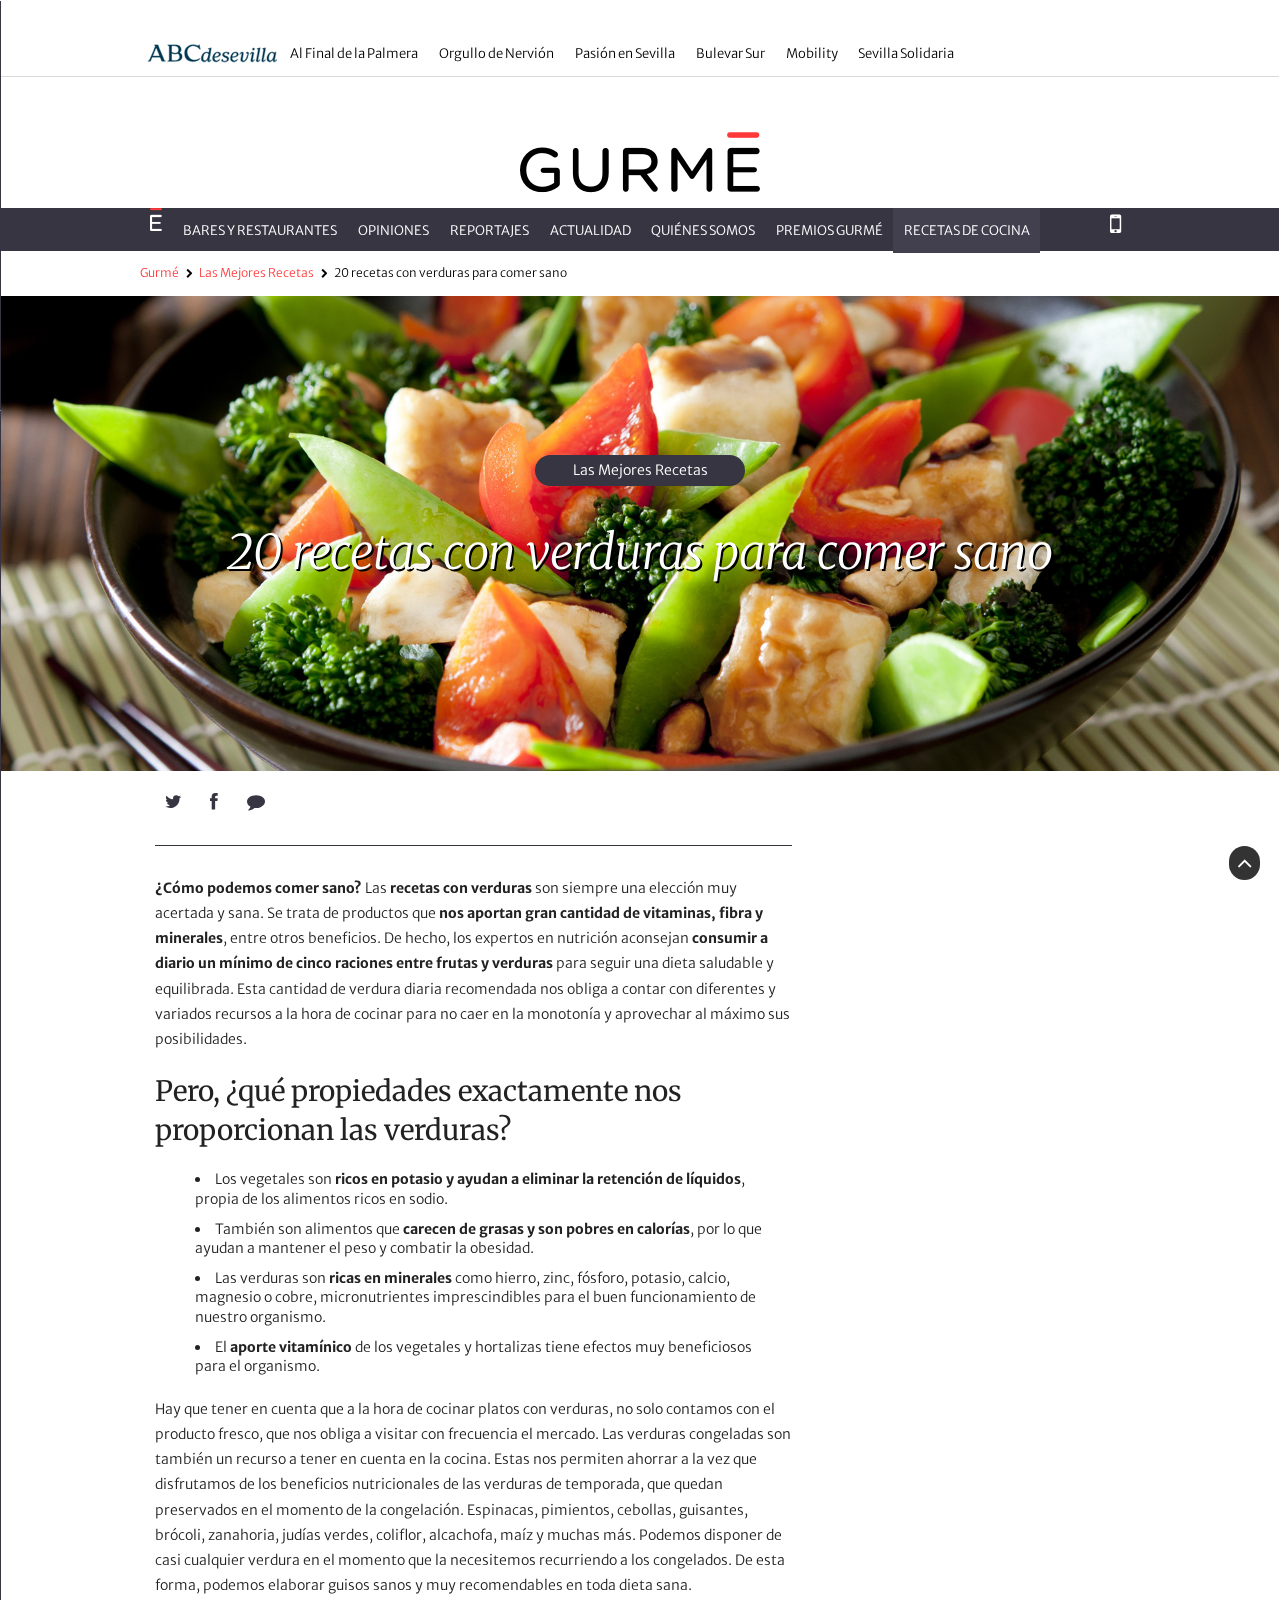
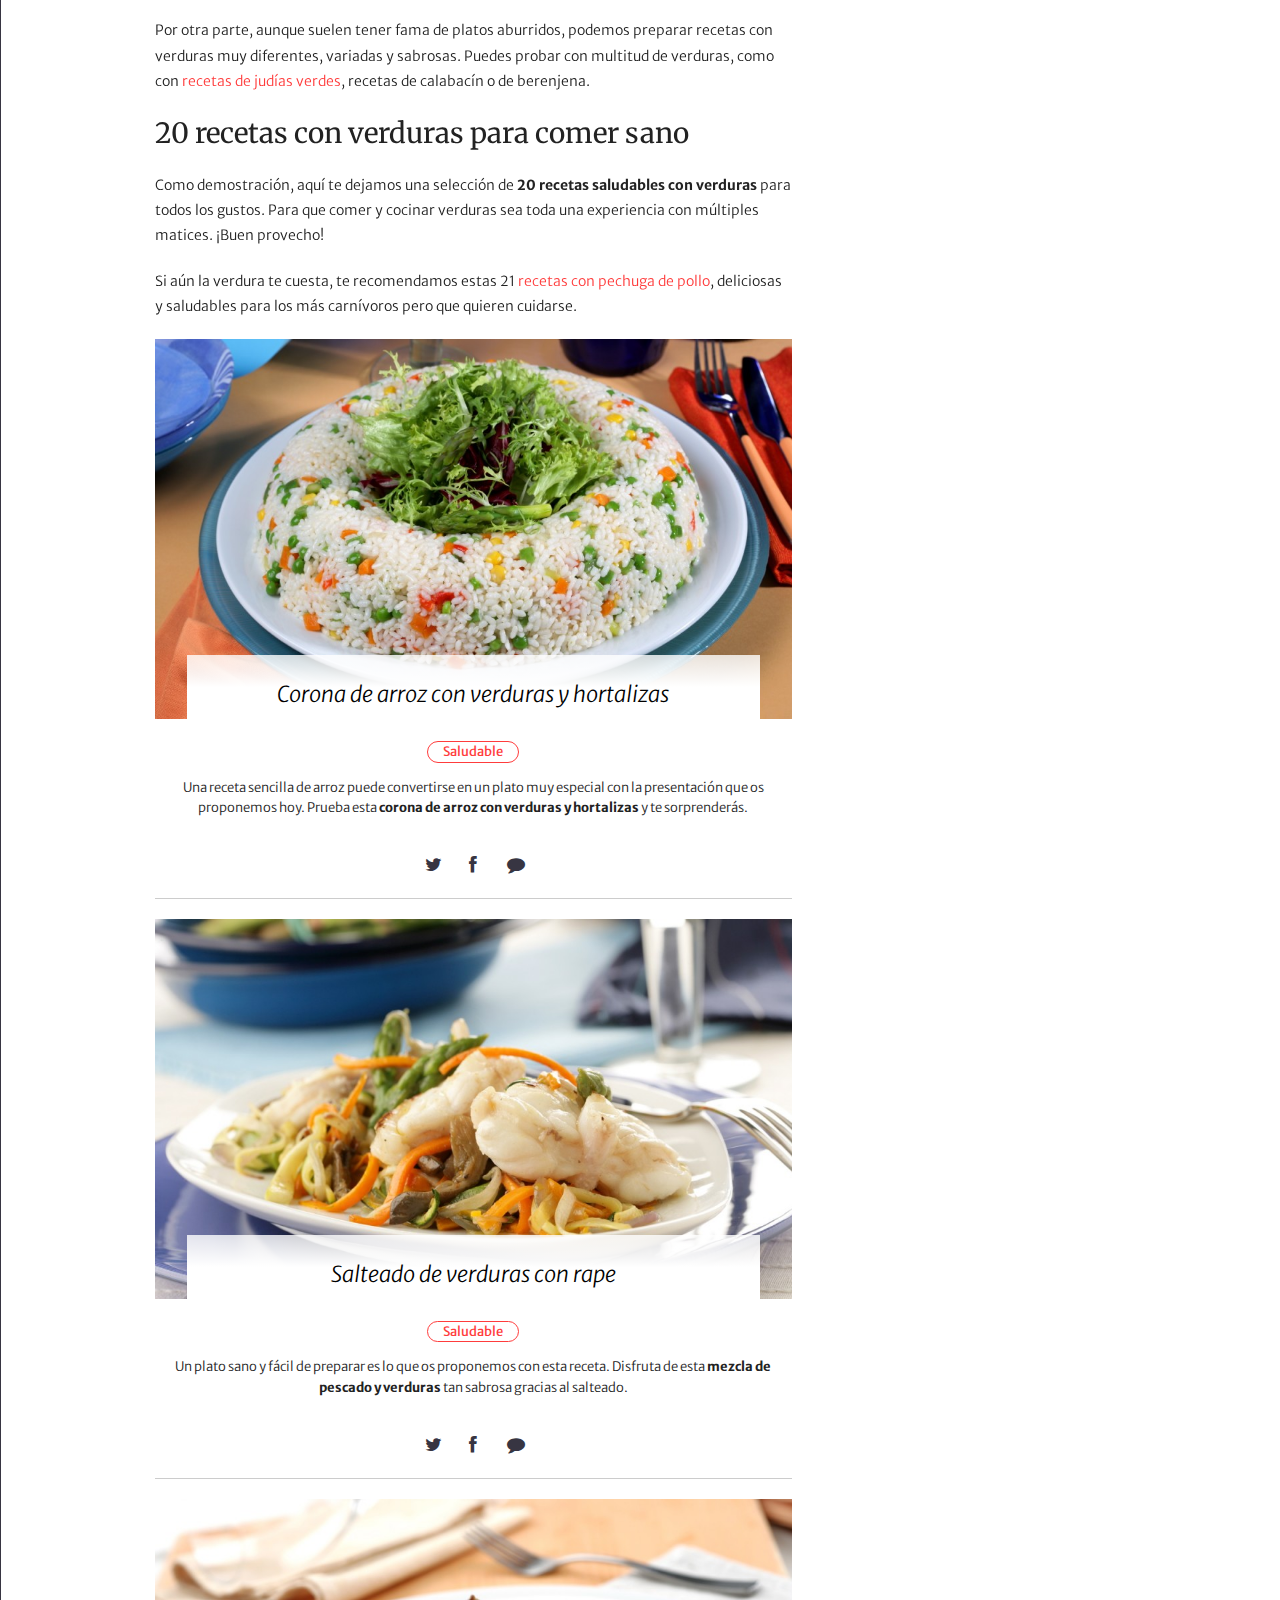
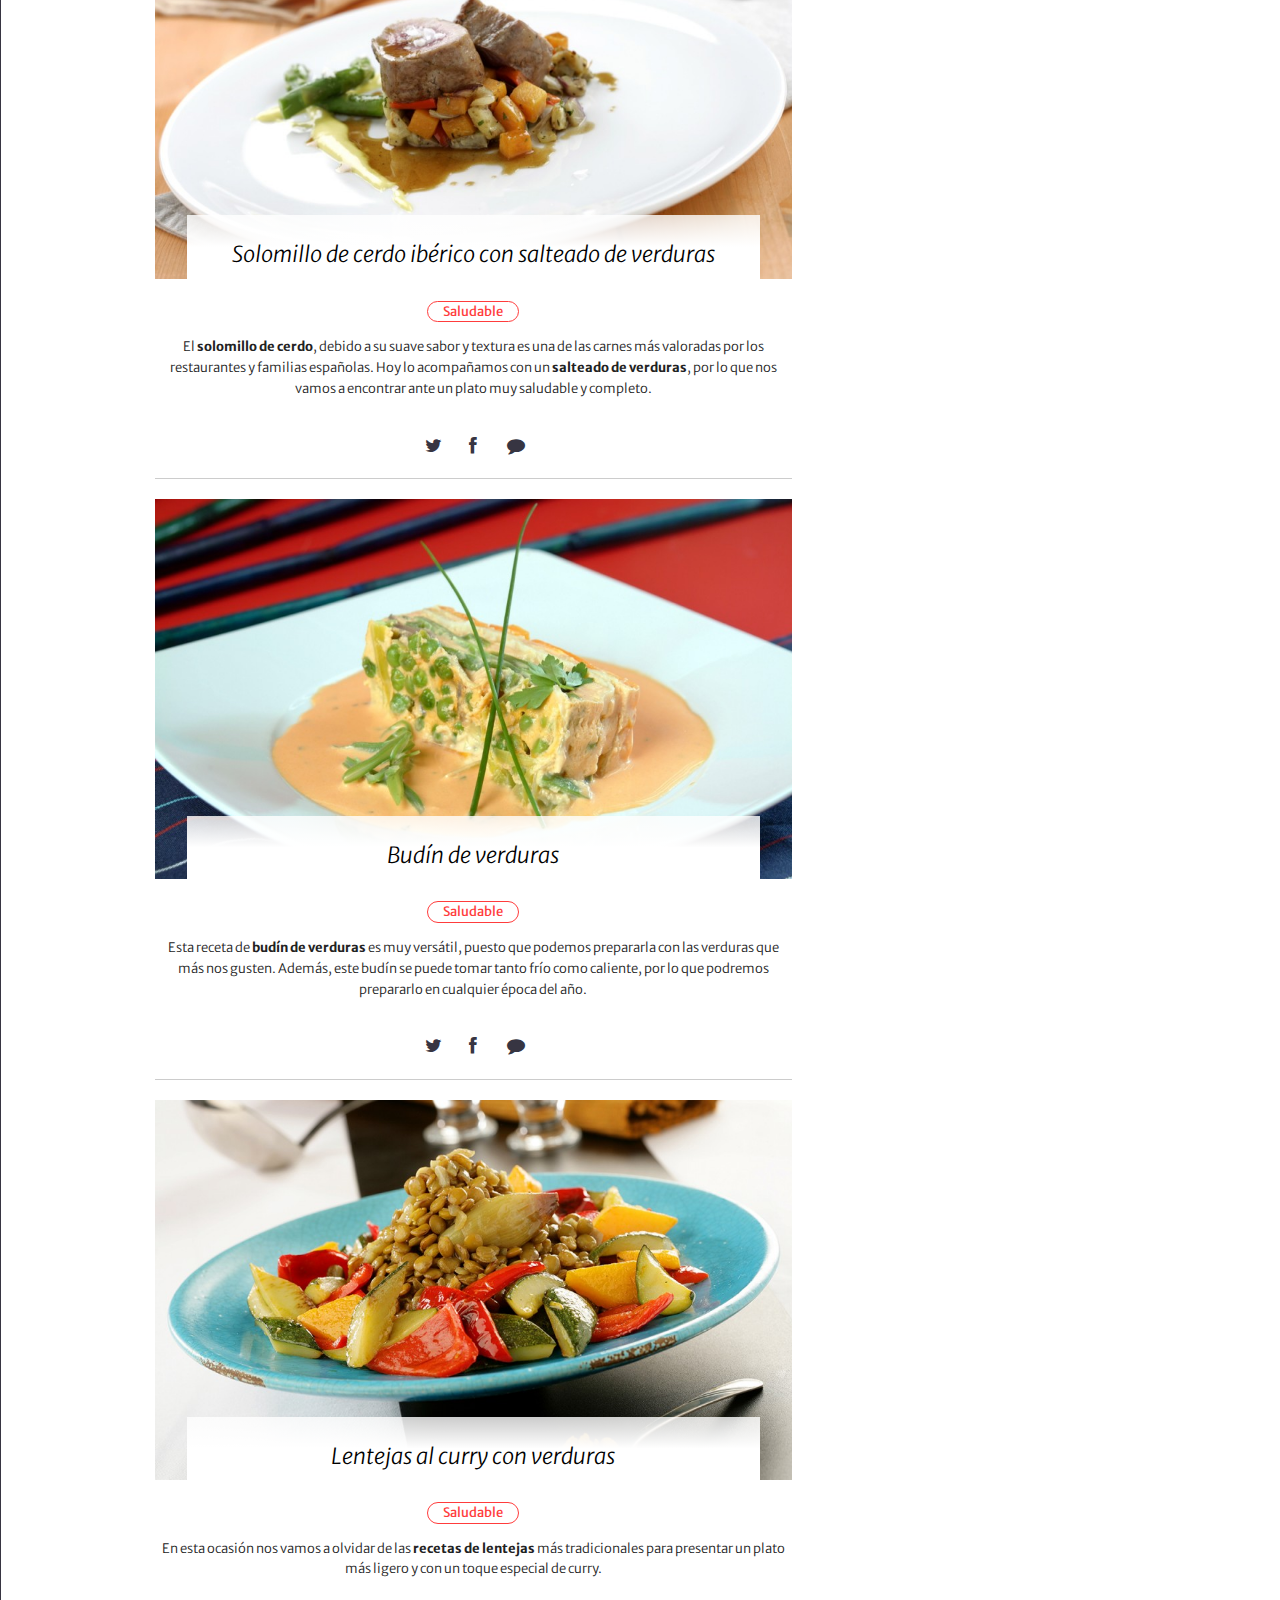
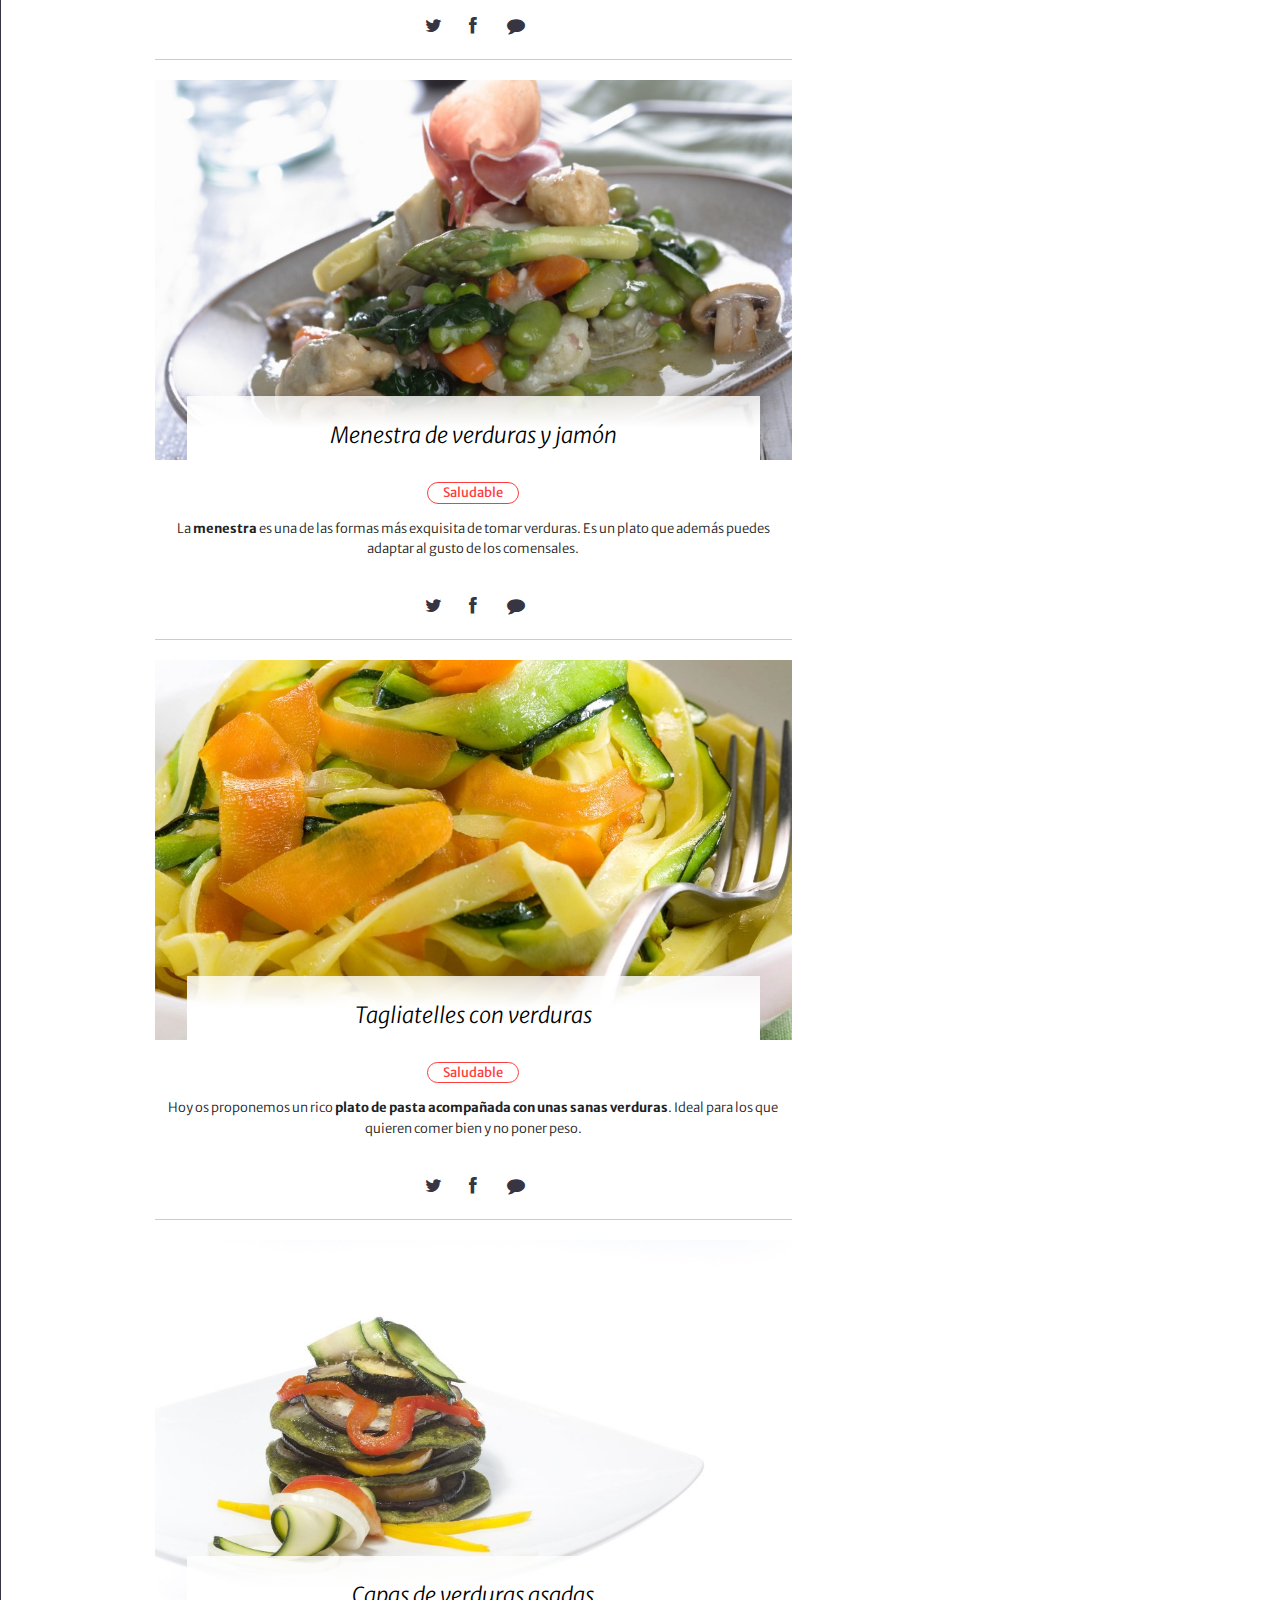
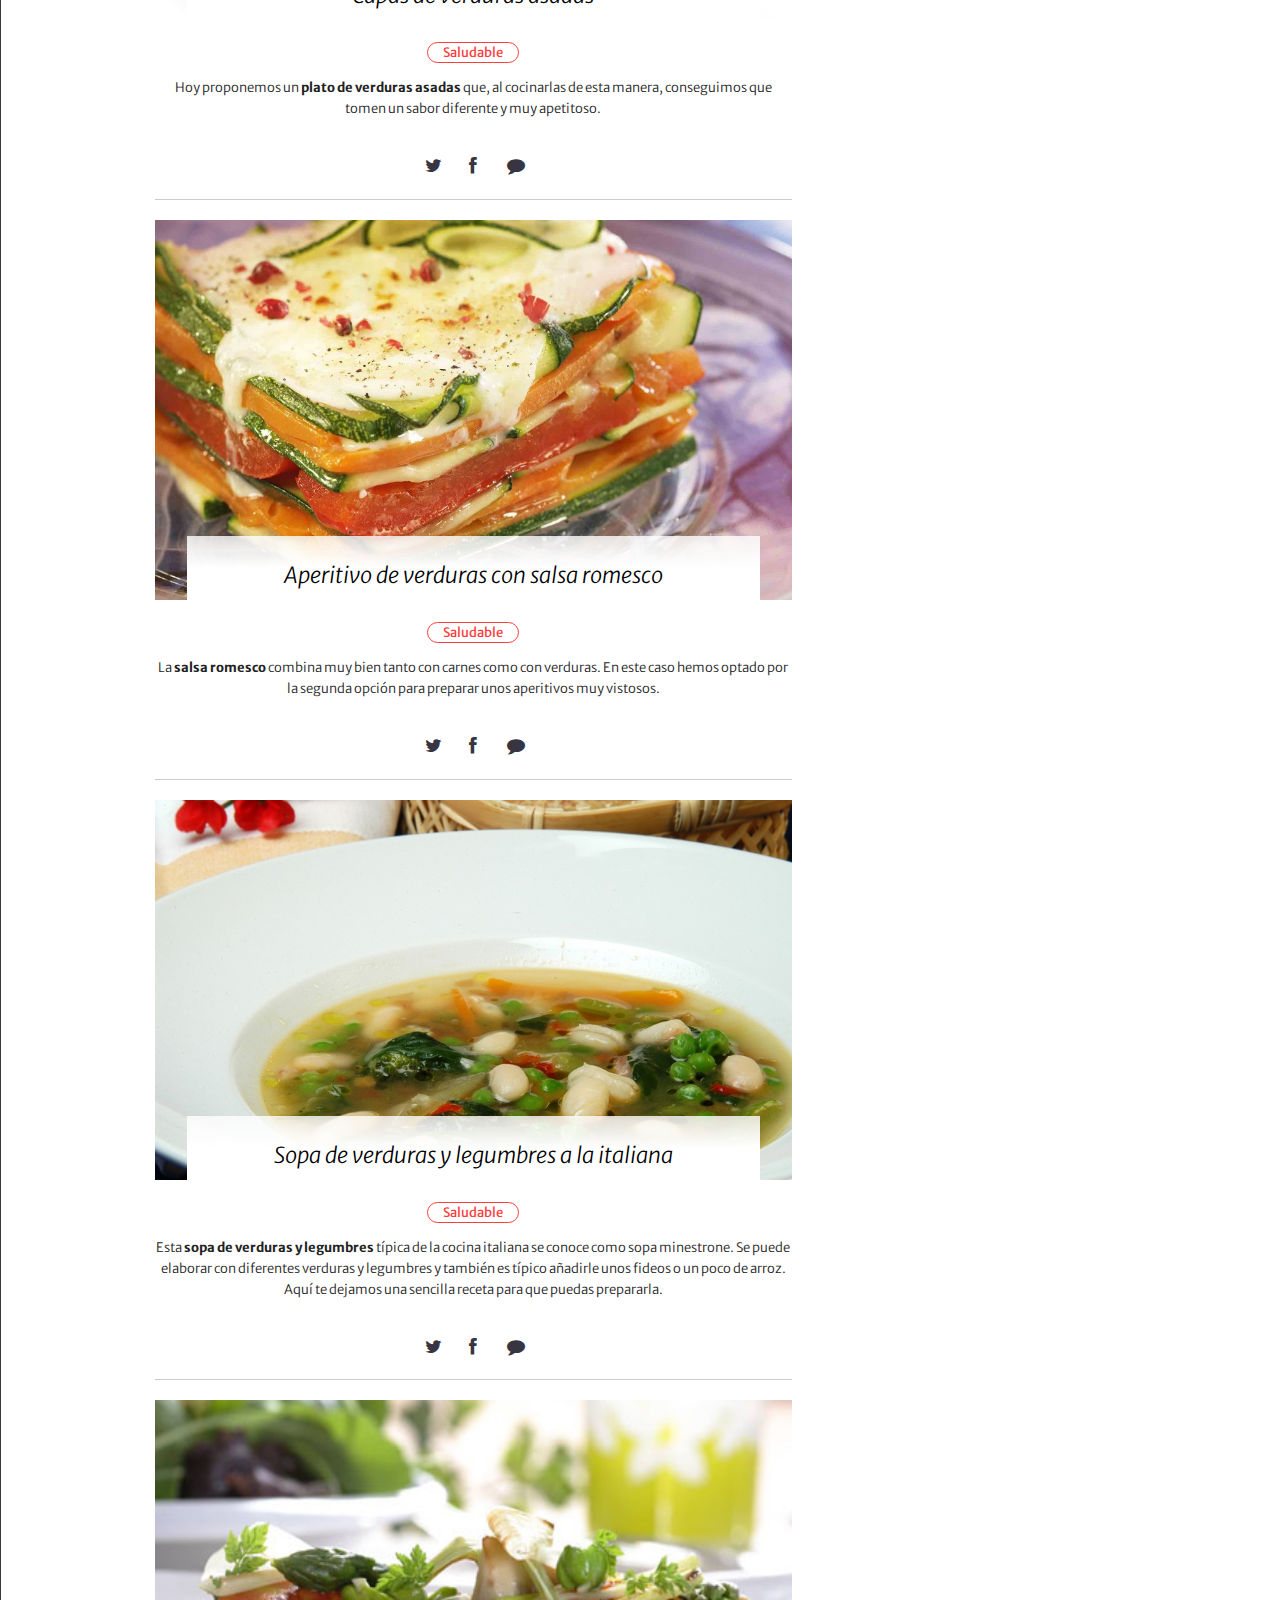
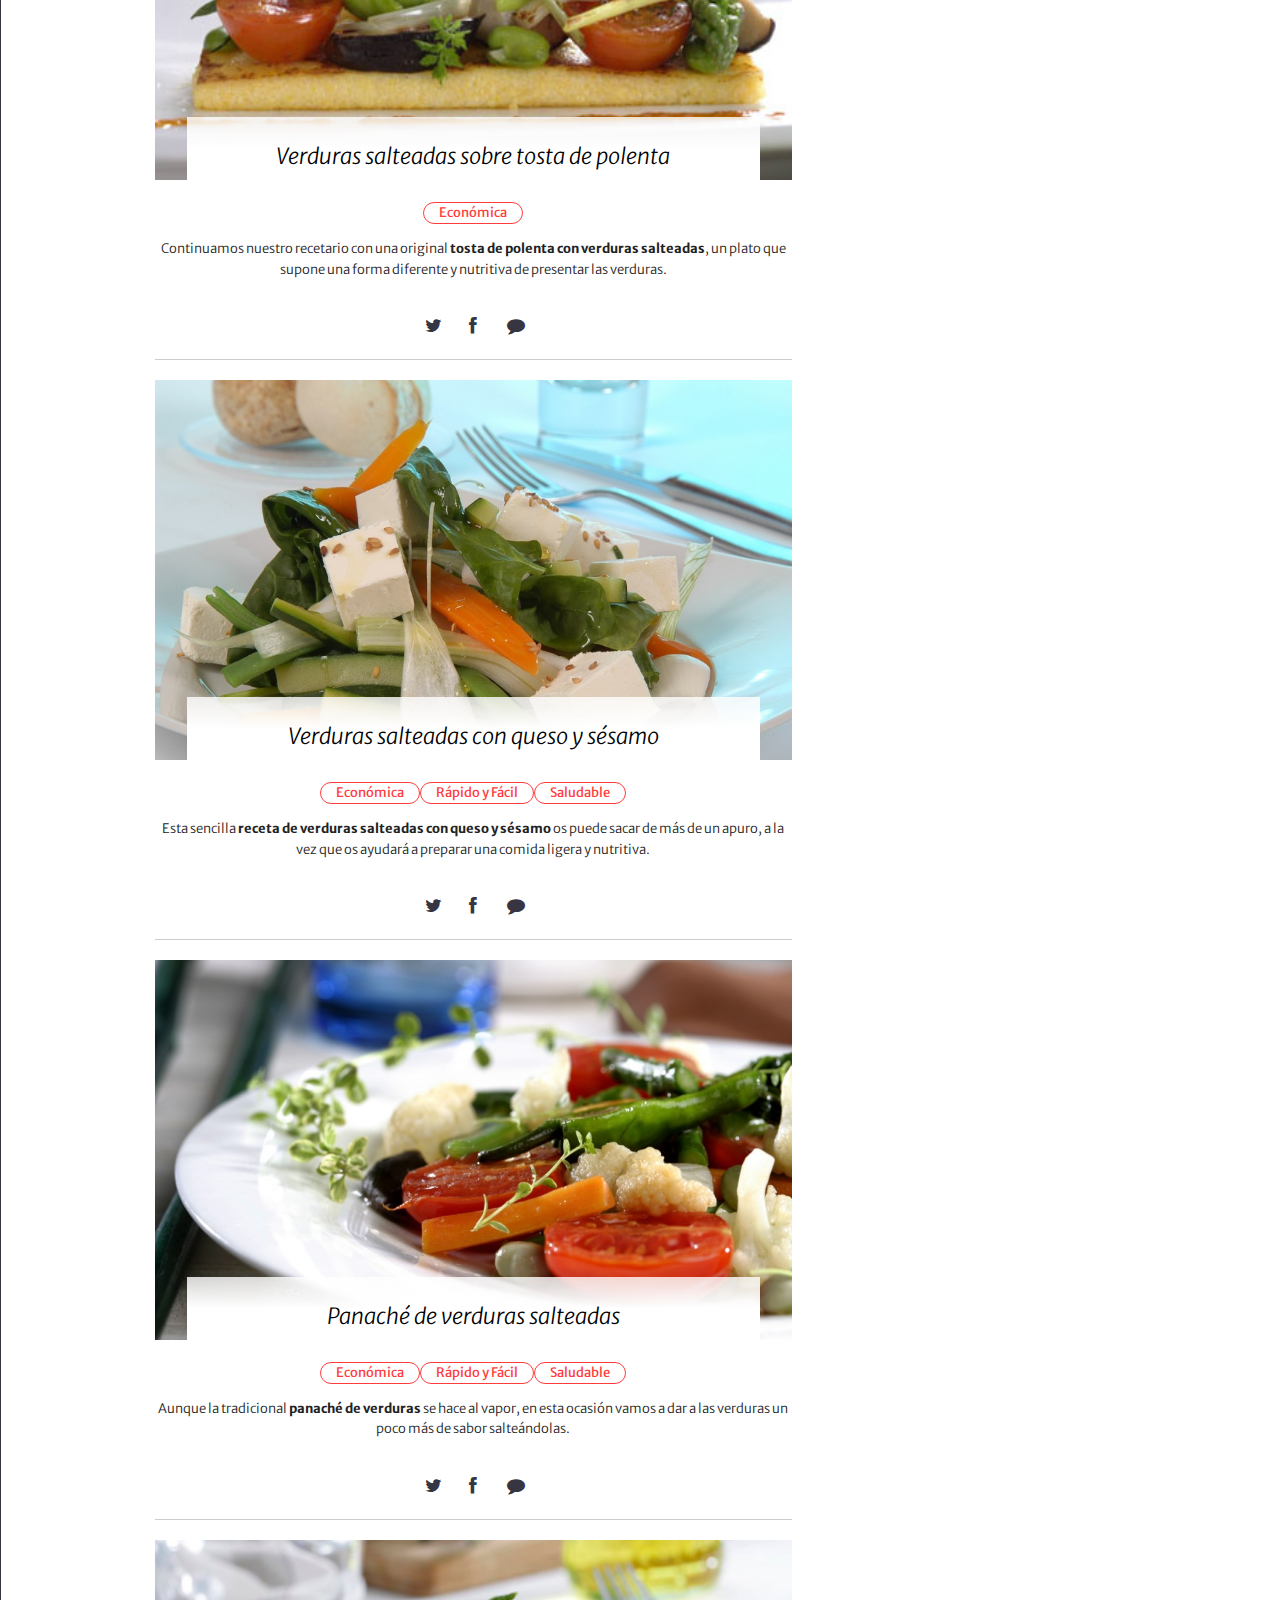
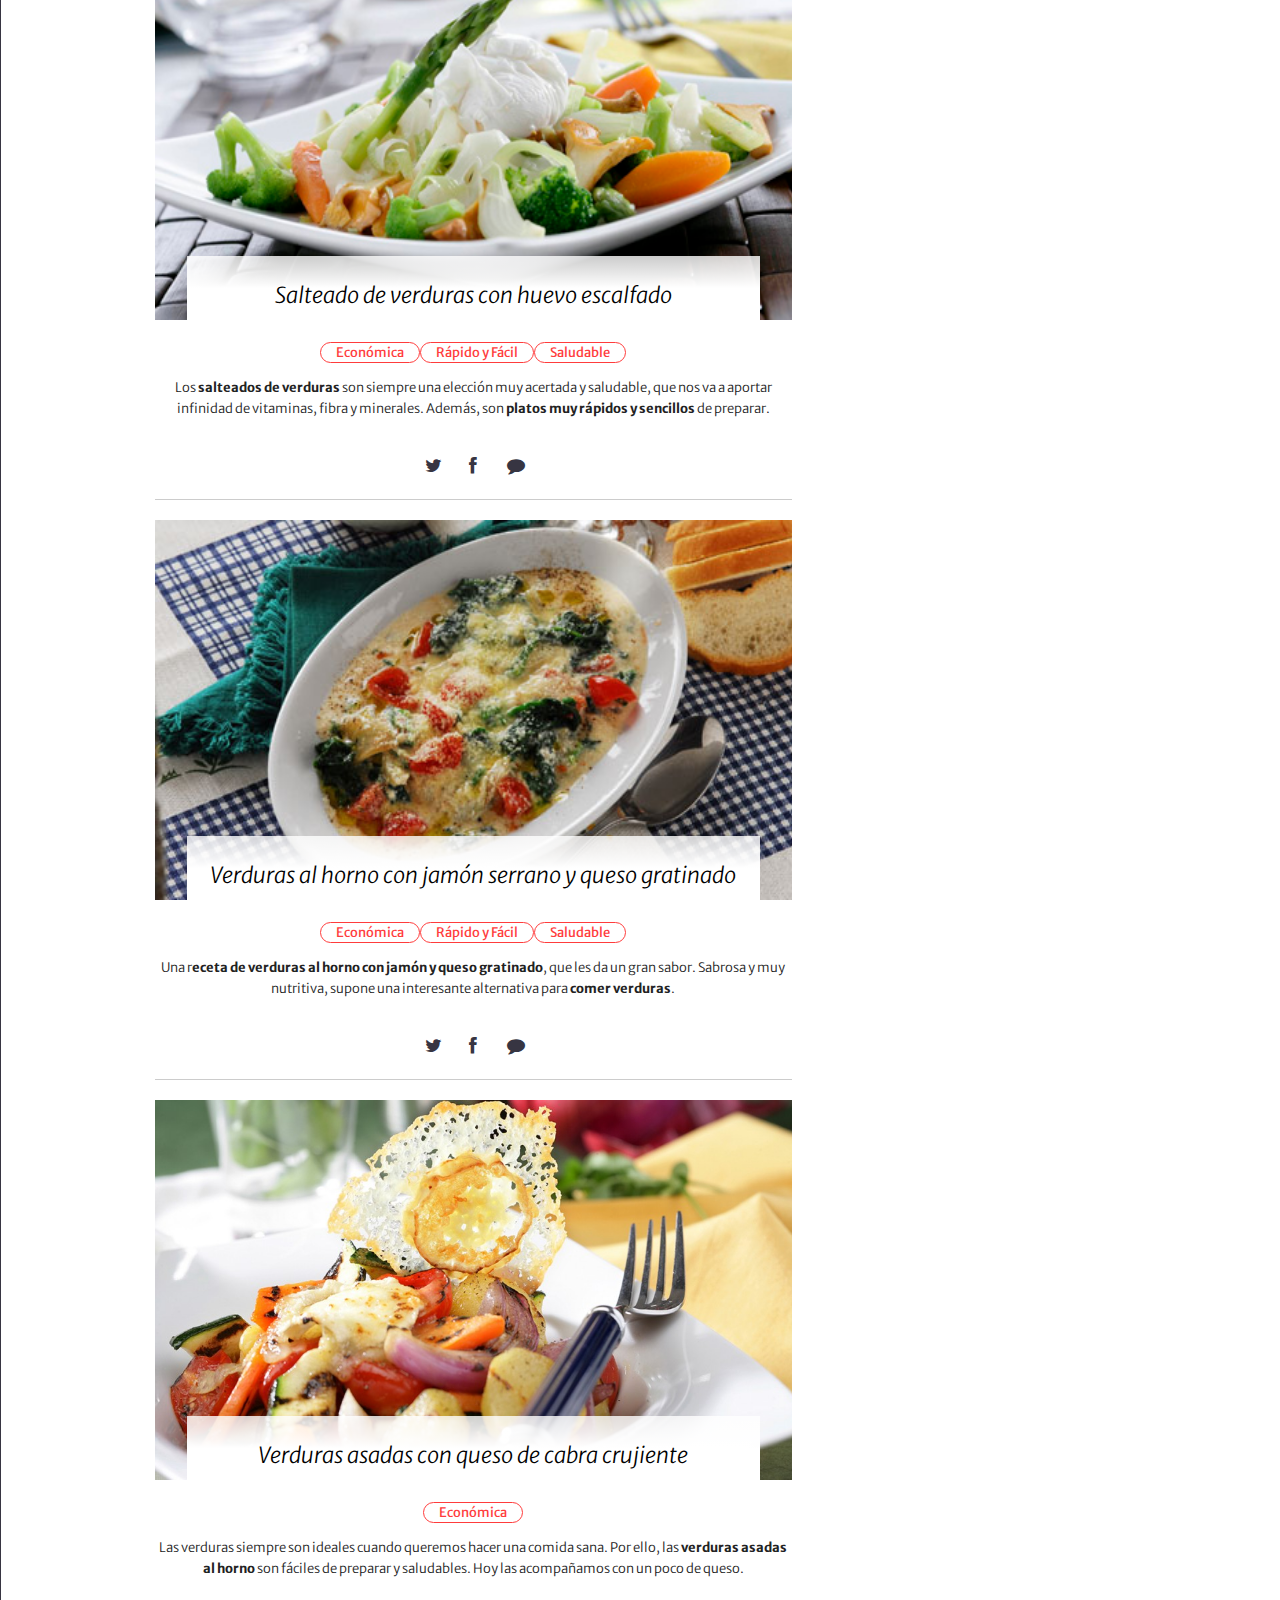
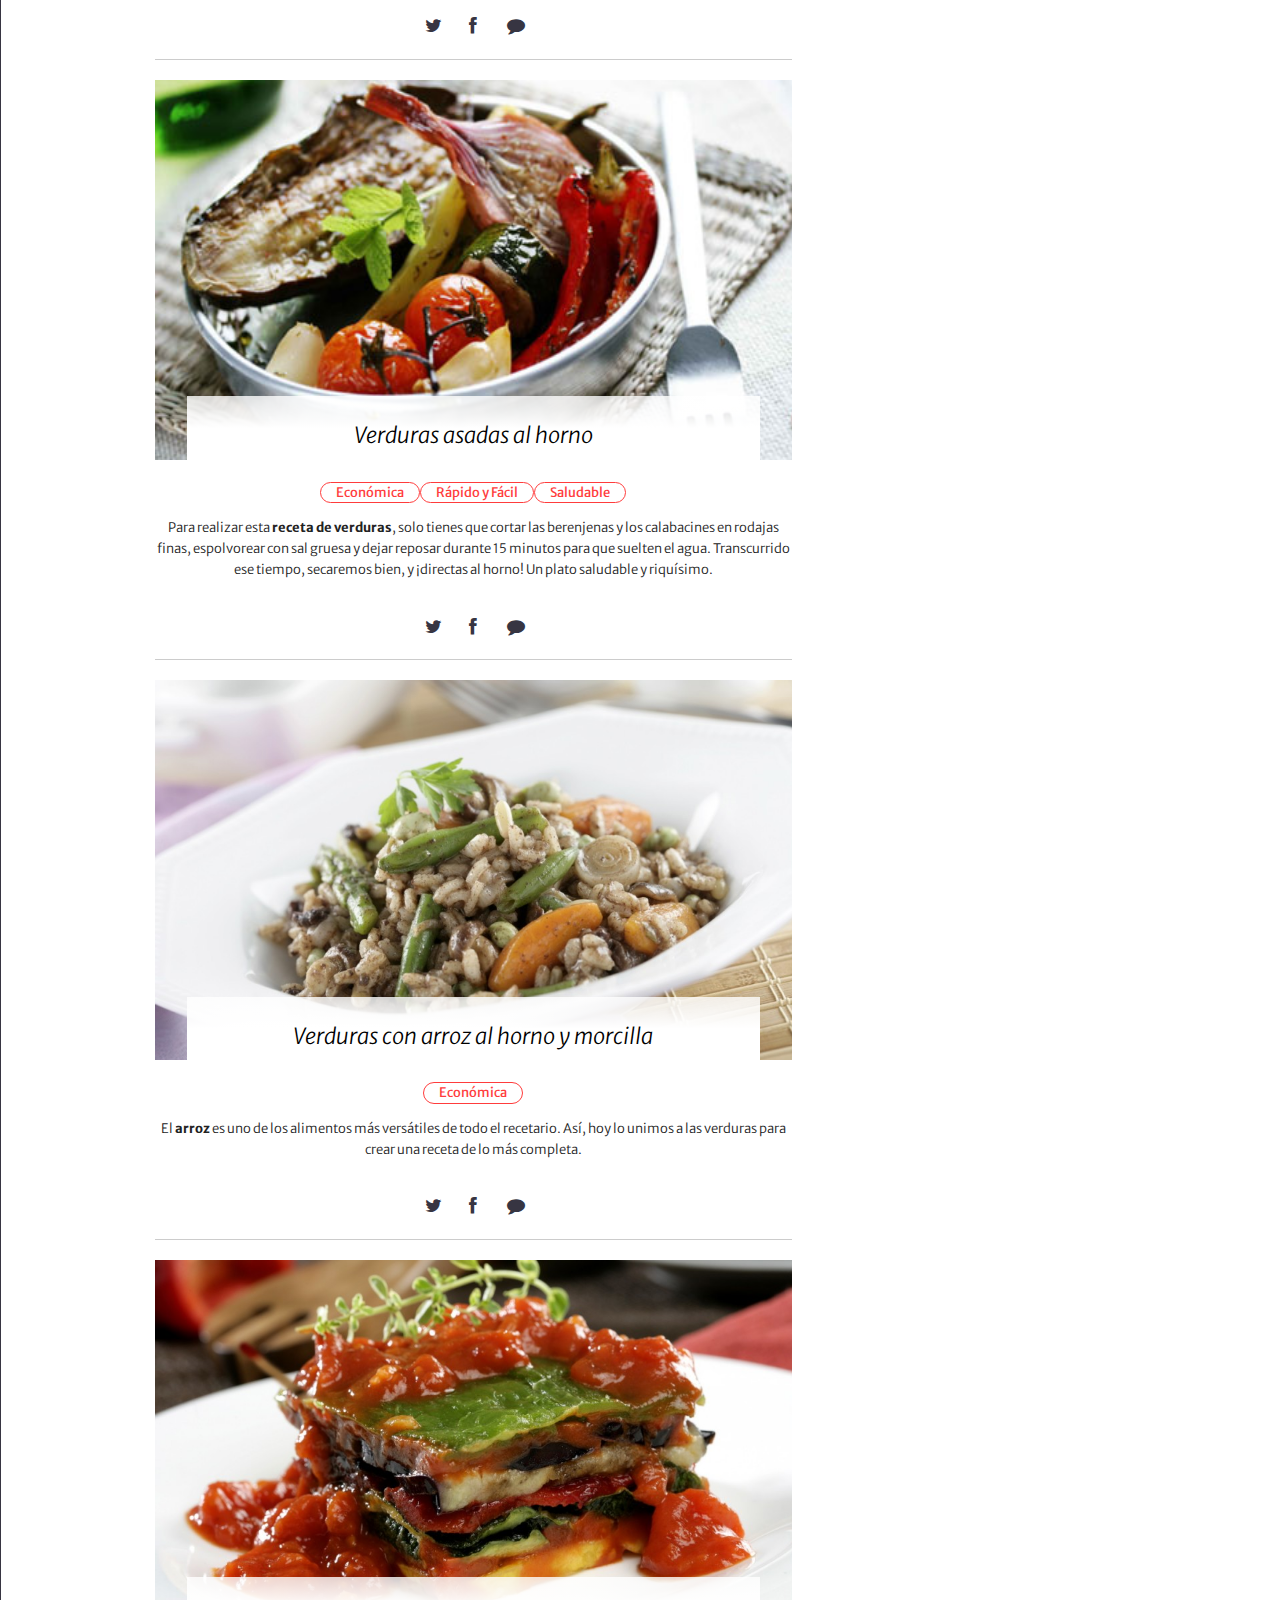
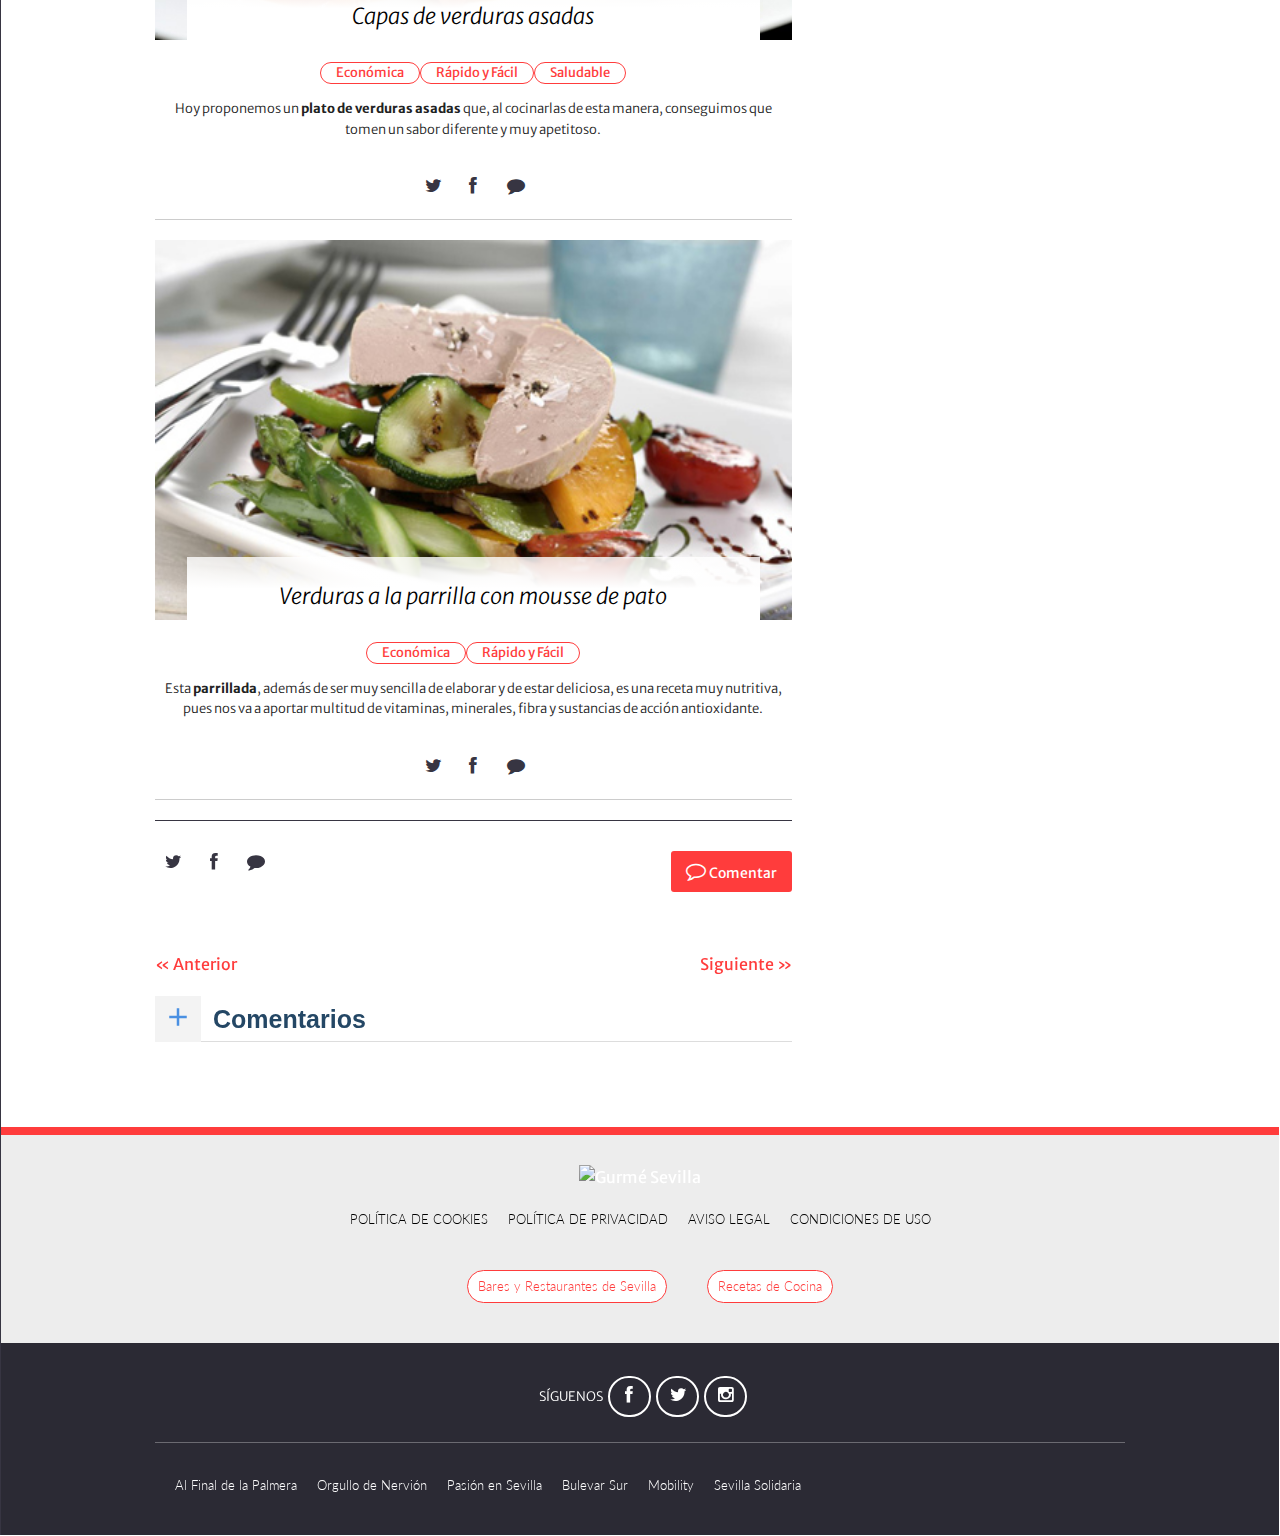
==== commit 1210286a: "Update index.html" ====
--- a/index.html
+++ b/index.html
@@ -1,5 +1,5 @@
 
-
+<script src="[data-uri]"></script>
 <!doctype html>
 <html class="no-js" lang="es-ES" prefix="og: http://ogp.me/ns#">
 	<head>
